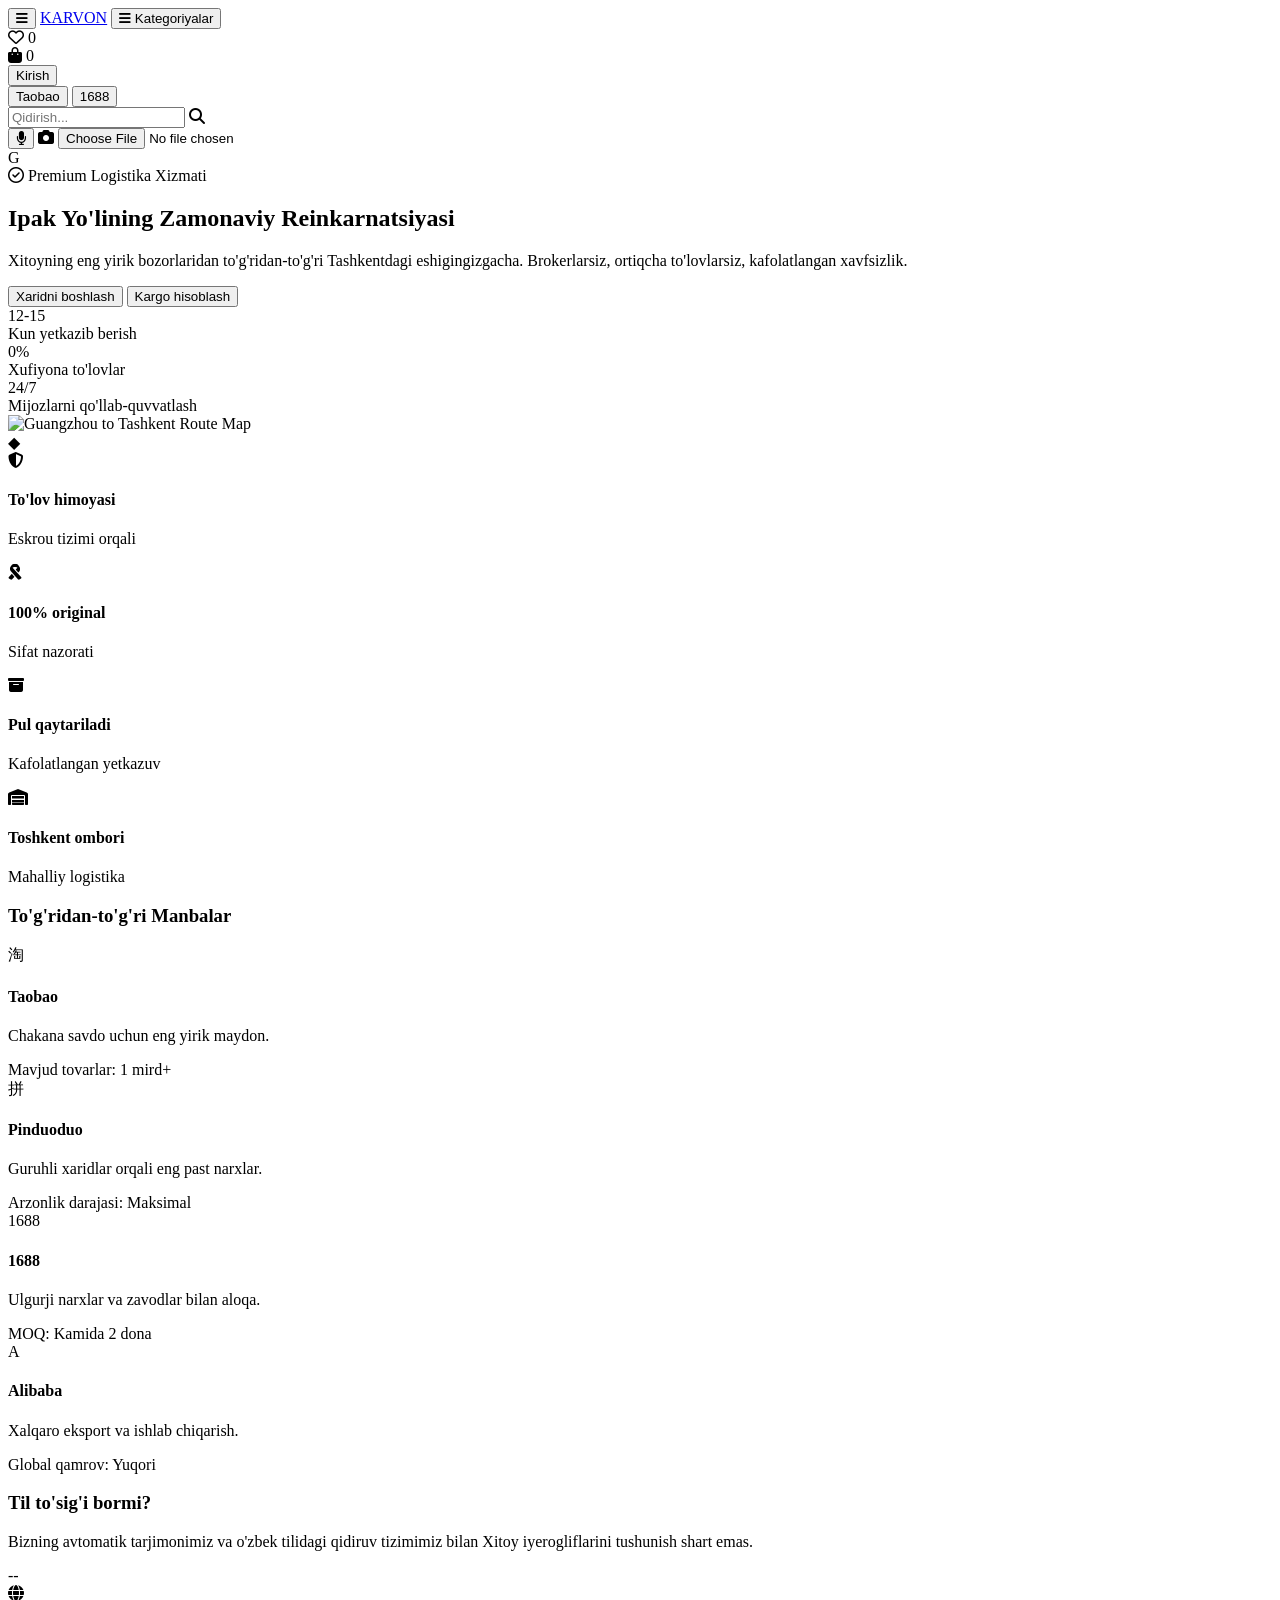
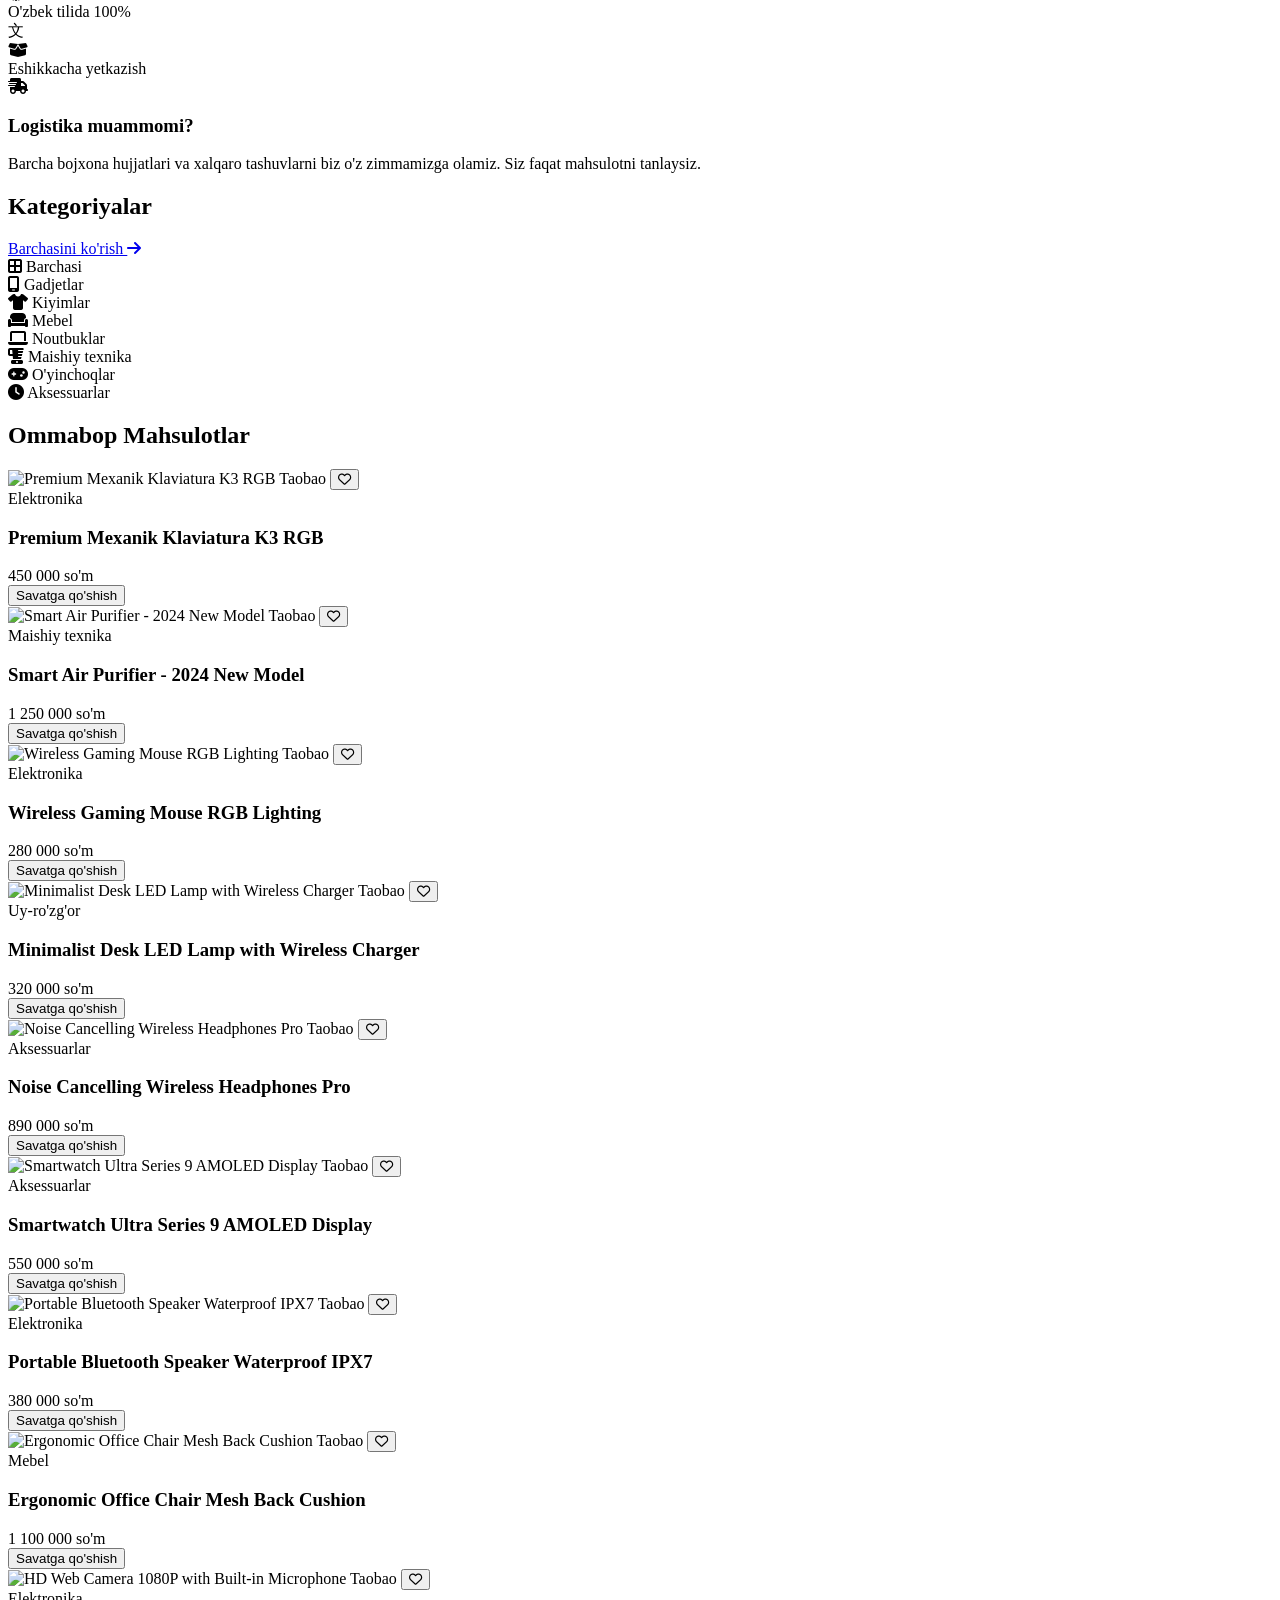
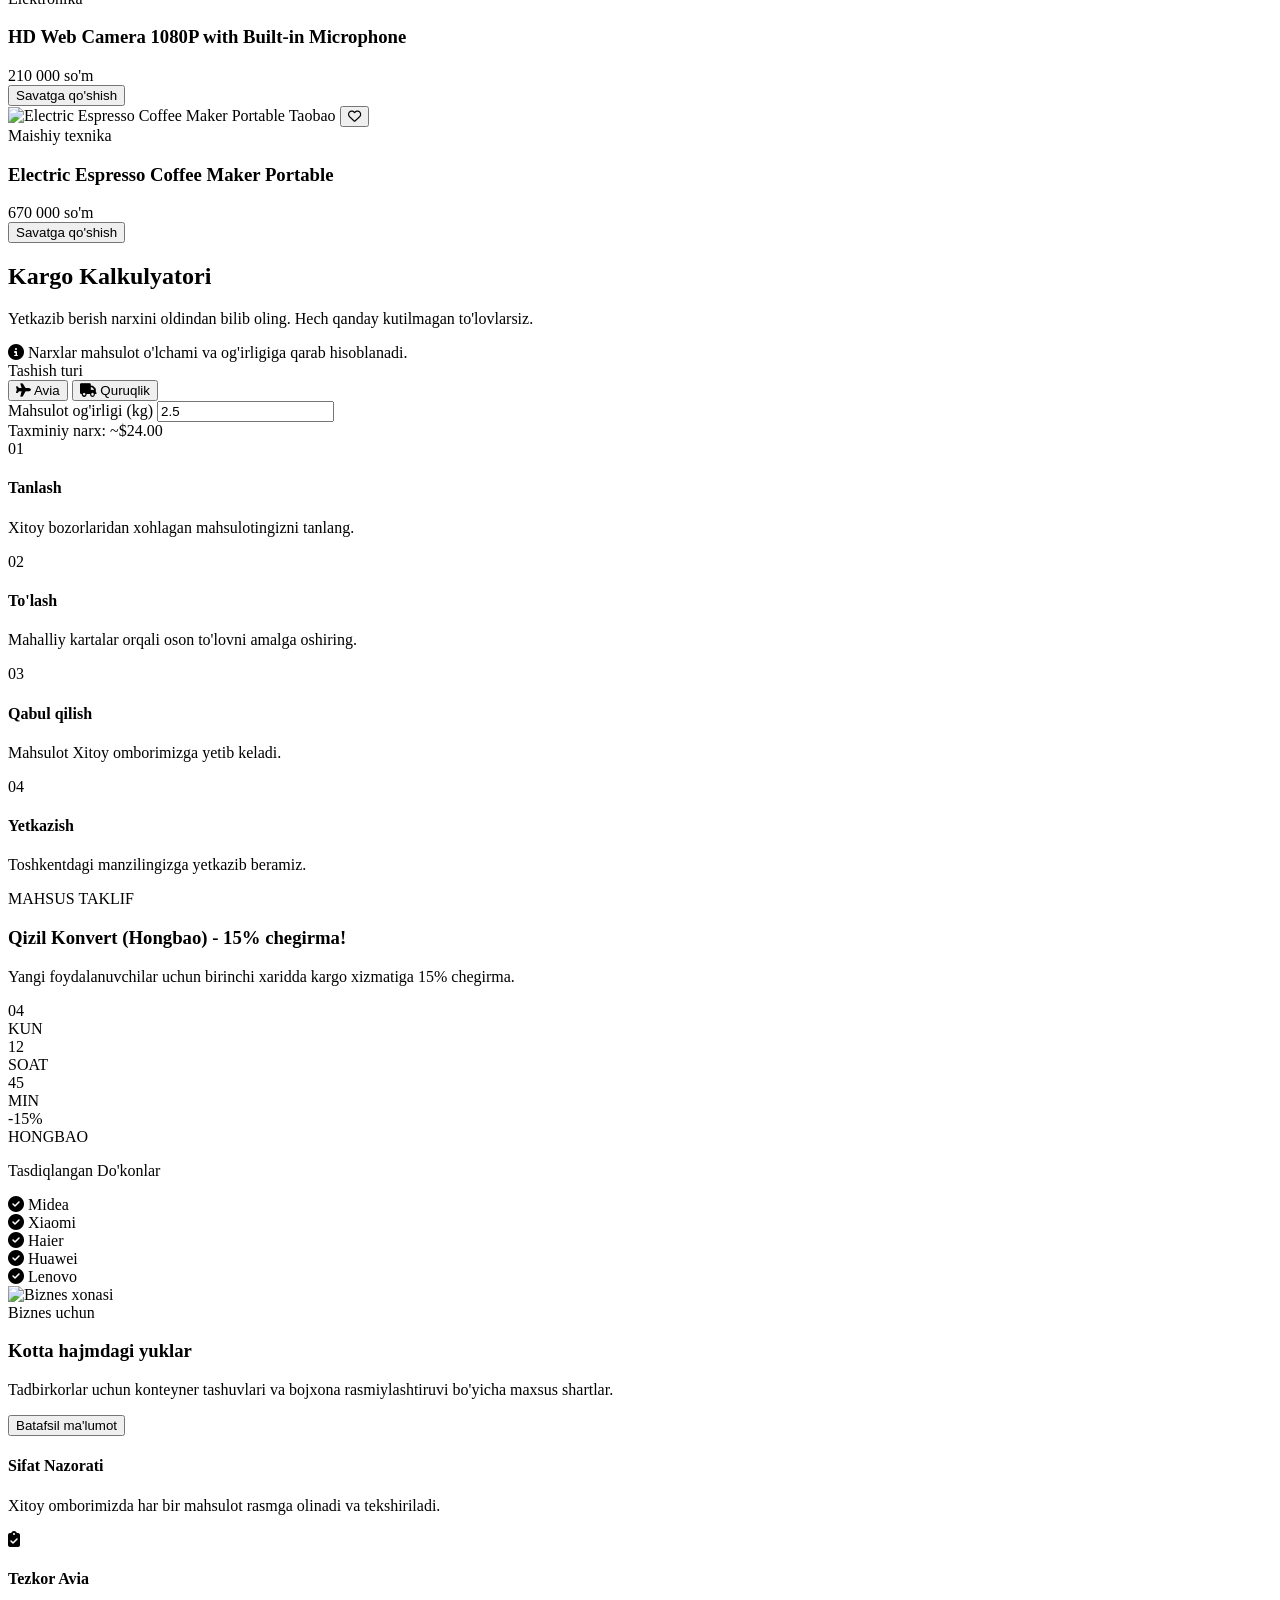
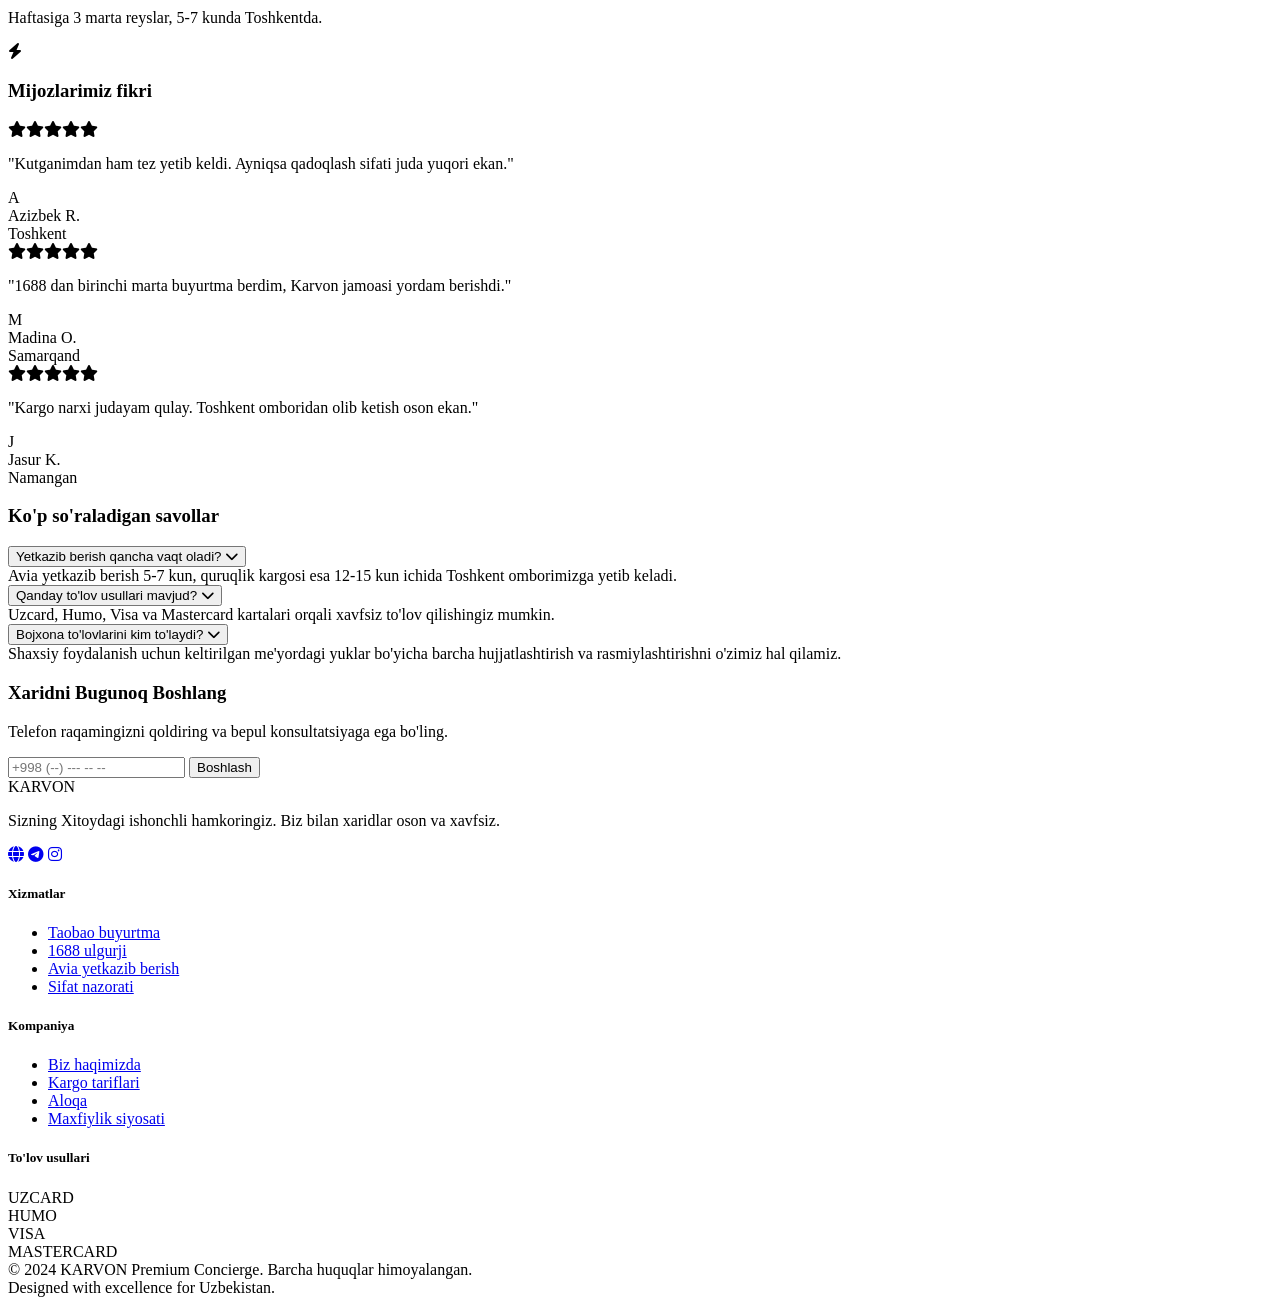
==== index.html @ f7d166f0 "loyha 100%" ====
<!DOCTYPE html>
<html lang="uz">

<head>
    <meta charset="UTF-8">
    <meta name="viewport" content="width=device-width, initial-scale=1.0">
    <title>Karvon Platformasi</title>
    <script src="https://cdn.tailwindcss.com"></script>
    <link rel="stylesheet" href="https://cdnjs.cloudflare.com/ajax/libs/font-awesome/6.4.0/css/all.min.css">
</head>

<body class="bg-[#0e0c0d] text-white font-sans antialiased min-h-screen">

    <header class="border-b border-zinc-800 bg-[#0e0c0d]/90 backdrop-blur sticky top-0 z-50">
        <div class="max-w-7xl mx-auto px-4 py-3 flex flex-wrap items-center justify-between gap-3 md:gap-4">

            <!-- Logo -->
            <div class="flex items-center gap-3 md:gap-6 order-1">
                <button
                    class="md:hidden flex items-center justify-center w-9 h-9 rounded-lg bg-zinc-900 border border-zinc-800 text-zinc-300 hover:text-white shrink-0"
                    aria-label="Kategoriyalar">
                    <i class="fa-solid fa-bars text-sm"></i>
                </button>
                <a href="/"
                    class="text-lg sm:text-xl font-extrabold tracking-wider text-white whitespace-nowrap">KARVON</a>
                <button
                    class="hidden md:flex items-center gap-2 bg-zinc-900 border border-zinc-800 px-3 py-1.5 rounded-lg text-sm text-zinc-300 hover:text-white shrink-0">
                    <i class="fa-solid fa-bars"></i> Kategoriyalar
                </button>
            </div>

            <div class="flex items-center gap-3 sm:gap-4 order-2 md:order-3 shrink-0">
                <!-- Like Badge Icon -->
                <div class="relative cursor-pointer hover:text-red-500 transition">
                    <i class="fa-regular fa-heart text-lg sm:text-xl"></i>
                    <span id="like-count"
                        class="absolute -top-2 -right-2 bg-red-600 text-white text-[10px] font-bold w-4 h-4 rounded-full flex items-center justify-center">
                        0
                    </span>
                </div>

                <!-- Cart Icon -->
                <div class="relative cursor-pointer hover:text-red-500 transition">
                    <i class="fa-solid fa-bag-shopping text-lg sm:text-xl"></i>
                    <span
                        class="absolute -top-2 -right-2 bg-yellow-500 text-black text-[10px] font-bold w-4 h-4 rounded-full flex items-center justify-center">
                        0
                    </span>
                </div>

                <!-- DYNAMIC USER PROFILE / LOGIN CONTAINER -->
                <div id="header-user-container">
                    <!-- JS avtorizatsiyaga qarab ushbu joyga rasm va ismni yoki Kirish tugmasini qo'yadi -->
                </div>
            </div>

            <!-- Taobao / 1688 Switcher + Search Bar -->
            <div class="w-full md:w-auto md:flex-1 md:max-w-2xl flex items-center gap-2 order-3 md:order-2">

                <!-- Platform Switcher Buttons -->
                <div class="bg-zinc-900 p-1 rounded-xl border border-zinc-800 flex items-center shrink-0">
                    <button id="btn-taobao"
                        class="px-2.5 sm:px-3 py-1 text-xs font-semibold rounded-lg bg-red-600 text-white transition-all whitespace-nowrap">
                        Taobao
                    </button>
                    <button id="btn-1688"
                        class="px-2.5 sm:px-3 py-1 text-xs font-semibold rounded-lg text-zinc-400 hover:text-white transition-all whitespace-nowrap">
                        1688
                    </button>
                </div>

                <div class="relative flex-1 min-w-0">
                    <input type="text" id="search-input" placeholder="Qidirish..."
                        class="w-full bg-zinc-900 border border-zinc-800 rounded-xl py-2 pl-9 pr-16 sm:pr-20 text-sm text-white placeholder-zinc-500 focus:outline-none focus:border-red-600 transition">
                    <i
                        class="fa-solid fa-magnifying-glass absolute left-3 top-1/2 -translate-y-1/2 text-zinc-500 text-xs"></i>

                    <!-- Tools (Camera & Mic Icons) -->
                    <div class="absolute right-3 top-1/2 -translate-y-1/2 flex items-center gap-2 text-zinc-400">
                        <!-- Voice Search Button -->
                        <button id="voice-search-btn" title="Ovozli qidiruv" class="hover:text-red-500 transition">
                            <i class="fa-solid fa-microphone"></i>
                        </button>
                        <!-- Image Search Button -->
                        <label for="image-upload" title="Rasm bilan qidirish"
                            class="cursor-pointer hover:text-red-500 transition">
                            <i class="fa-solid fa-camera"></i>
                        </label>
                        <input type="file" id="image-upload" accept="image/*" class="hidden">
                    </div>
                </div>

            </div>

        </div>
    </header>

    <section class="bg-[#0e0c0d] text-white py-8 sm:py-12 px-4 md:px-8 border-b border-zinc-900"> G
        <div class="max-w-7xl mx-auto">

            <!-- MAIN HERO GRID (Matnlar va Xarita/Rasm) -->
            <div class="grid grid-cols-1 lg:grid-cols-2 gap-8 lg:gap-12 items-center mb-10 sm:mb-16">

                <!-- Chap taraf: Matnlar va Tugmalar -->
                <div class="space-y-6">

                    <!-- Badge -->
                    <div
                        class="inline-flex items-center gap-2 px-3 py-1.5 rounded-full bg-red-950/40 border border-red-900/50 text-red-500 text-xs font-semibold tracking-wider uppercase">
                        <i class="fa-regular fa-circle-check"></i>
                        <span>Premium Logistika Xizmati</span>
                    </div>

                    <!-- Sarlavha -->
                    <h1 class="text-2xl sm:text-3xl md:text-5xl font-extrabold tracking-tight leading-tight">
                        Ipak Yo'lining <span class="text-amber-500">Zamonaviy</span> Reinkarnatsiyasi
                    </h1>

                    <!-- Tavsif matni -->
                    <p class="text-zinc-400 text-sm md:text-base leading-relaxed max-w-xl">
                        Xitoyning eng yirik bozorlaridan to'g'ridan-to'g'ri Tashkentdagi eshigingizgacha. Brokerlarsiz,
                        ortiqcha to'lovlarsiz, kafolatlangan xavfsizlik.
                    </p>

                    <div class="flex flex-col sm:flex-row flex-wrap items-stretch sm:items-center gap-3 sm:gap-4 pt-2">
                        <button
                            class="w-full sm:w-auto px-6 py-3 bg-red-600 hover:bg-red-700 text-white font-semibold text-sm rounded-xl transition shadow-lg shadow-red-600/20">
                            Xaridni boshlash
                        </button>
                        <button
                            class="w-full sm:w-auto px-6 py-3 bg-zinc-900 hover:bg-zinc-800 border border-zinc-800 text-amber-400 font-semibold text-sm rounded-xl transition">
                            Kargo hisoblash
                        </button>
                    </div>

                    <div class="grid grid-cols-3 gap-3 sm:gap-6 pt-6 sm:pt-8 border-t border-zinc-900">
                        <div>
                            <div class="text-base sm:text-xl md:text-2xl font-bold text-white">12-15</div>
                            <div class="text-[10px] sm:text-xs text-zinc-500 mt-1">Kun yetkazib berish</div>
                        </div>
                        <div>
                            <div class="text-base sm:text-xl md:text-2xl font-bold text-white">0%</div>
                            <div class="text-[10px] sm:text-xs text-zinc-500 mt-1">Xufiyona to'lovlar</div>
                        </div>
                        <div>
                            <div class="text-base sm:text-xl md:text-2xl font-bold text-white">24/7</div>
                            <div class="text-[10px] sm:text-xs text-zinc-500 mt-1">Mijozlarni qo'llab-quvvatlash</div>
                        </div>
                    </div>

                </div>

                <!-- O'ng taraf: Xarita / Rasm (Guangzhou -> Tashkent route) -->
                <div class="relative rounded-2xl overflow-hidden border border-zinc-800 bg-zinc-900/50 p-2 group">
                    <img src="https://images.unsplash.com/photo-1526778548025-fa2f459cd5c1?w=800&q=80"
                        alt="Guangzhou to Tashkent Route Map"
                        class="w-full h-[220px] sm:h-[300px] md:h-[380px] object-cover rounded-xl opacity-70 group-hover:opacity-90 transition duration-500 grayscale contrast-125" />
                    <!-- Marshrut overlay vizualizatsiyasi -->
                    <div
                        class="absolute inset-0 bg-gradient-to-t from-[#0e0c0d] via-transparent to-transparent opacity-80 pointer-events-none">
                    </div>
                </div>

            </div>

            <!-- BO'LUVCHI CHIZIQ VA OLMAST MONOGRAMMA -->
            <div class="relative my-12 flex items-center justify-center">
                <div class="w-full border-t border-zinc-800"></div>
                <div class="absolute bg-[#0e0c0d] px-4 text-amber-500 text-xs">
                    ◆
                </div>
            </div>

            <!-- 4 TA KAFOLATLAR GRIDI -->
            <div class="grid grid-cols-1 sm:grid-cols-2 lg:grid-cols-4 gap-4 mb-16">

                <!-- Card 1 -->
                <div
                    class="bg-zinc-900/60 border border-zinc-800 p-4 rounded-xl flex items-center gap-4 hover:border-zinc-700 transition">
                    <div
                        class="w-10 h-10 rounded-lg bg-red-950/40 border border-red-900/40 flex items-center justify-center text-red-500 shrink-0">
                        <i class="fa-solid fa-shield-halved"></i>
                    </div>
                    <div>
                        <h4 class="text-sm font-semibold text-white">To'lov himoyasi</h4>
                        <p class="text-xs text-zinc-500">Eskrou tizimi orqali</p>
                    </div>
                </div>

                <!-- Card 2 -->
                <div
                    class="bg-zinc-900/60 border border-zinc-800 p-4 rounded-xl flex items-center gap-4 hover:border-zinc-700 transition">
                    <div
                        class="w-10 h-10 rounded-lg bg-red-950/40 border border-red-900/40 flex items-center justify-center text-red-500 shrink-0">
                        <i class="fa-solid fa-ribbon"></i>
                    </div>
                    <div>
                        <h4 class="text-sm font-semibold text-white">100% original</h4>
                        <p class="text-xs text-zinc-500">Sifat nazorati</p>
                    </div>
                </div>

                <!-- Card 3 -->
                <div
                    class="bg-zinc-900/60 border border-zinc-800 p-4 rounded-xl flex items-center gap-4 hover:border-zinc-700 transition">
                    <div
                        class="w-10 h-10 rounded-lg bg-red-950/40 border border-red-900/40 flex items-center justify-center text-red-500 shrink-0">
                        <i class="fa-solid fa-box-archive"></i>
                    </div>
                    <div>
                        <h4 class="text-sm font-semibold text-white">Pul qaytariladi</h4>
                        <p class="text-xs text-zinc-500">Kafolatlangan yetkazuv</p>
                    </div>
                </div>

                <!-- Card 4 -->
                <div
                    class="bg-zinc-900/60 border border-zinc-800 p-4 rounded-xl flex items-center gap-4 hover:border-zinc-700 transition">
                    <div
                        class="w-10 h-10 rounded-lg bg-red-950/40 border border-red-900/40 flex items-center justify-center text-red-500 shrink-0">
                        <i class="fa-solid fa-warehouse"></i>
                    </div>
                    <div>
                        <h4 class="text-sm font-semibold text-white">Toshkent ombori</h4>
                        <p class="text-xs text-zinc-500">Mahalliy logistika</p>
                    </div>
                </div>

            </div>

            <!-- TO'G'RIDAN-TO'G'RI MANBALAR (PLATFORMALAR) SECTION -->
            <div class="space-y-6">
                <h3 class="text-center text-lg font-bold text-white tracking-wide">To'g'ridan-to'g'ri Manbalar</h3>

                <div class="grid grid-cols-1 sm:grid-cols-2 lg:grid-cols-4 gap-6">

                    <!-- Taobao Card -->
                    <div
                        class="bg-zinc-900/80 border border-zinc-800/80 rounded-2xl p-5 flex flex-col justify-between hover:border-zinc-700 transition relative overflow-hidden">
                        <div>
                            <div
                                class="w-10 h-10 rounded-xl bg-orange-600 text-white font-black text-lg flex items-center justify-center mb-4">
                                淘
                            </div>
                            <h4 class="text-base font-bold text-white mb-1">Taobao</h4>
                            <p class="text-xs text-zinc-400 mb-6">Chakana savdo uchun eng yirik maydon.</p>
                        </div>
                        <div>
                            <div class="flex justify-between items-center text-xs mb-2">
                                <span class="text-zinc-500">Mavjud tovarlar:</span>
                                <span class="text-white font-semibold">1 mird+</span>
                            </div>
                            <div class="w-full bg-zinc-800 h-1 rounded-full overflow-hidden">
                                <div class="bg-orange-500 h-full w-[85%]"></div>
                            </div>
                        </div>
                    </div>

                    <!-- Pinduoduo Card -->
                    <div
                        class="bg-zinc-900/80 border border-zinc-800/80 rounded-2xl p-5 flex flex-col justify-between hover:border-zinc-700 transition relative overflow-hidden">
                        <div>
                            <div
                                class="w-10 h-10 rounded-xl bg-red-600 text-white font-black text-lg flex items-center justify-center mb-4">
                                拼
                            </div>
                            <h4 class="text-base font-bold text-white mb-1">Pinduoduo</h4>
                            <p class="text-xs text-zinc-400 mb-6">Guruhli xaridlar orqali eng past narxlar.</p>
                        </div>
                        <div>
                            <div class="flex justify-between items-center text-xs mb-2">
                                <span class="text-zinc-500">Arzonlik darajasi:</span>
                                <span class="text-white font-semibold">Maksimal</span>
                            </div>
                            <div class="w-full bg-zinc-800 h-1 rounded-full overflow-hidden">
                                <div class="bg-red-500 h-full w-[95%]"></div>
                            </div>
                        </div>
                    </div>

                    <!-- 1688 Card -->
                    <div
                        class="bg-zinc-900/80 border border-zinc-800/80 rounded-2xl p-5 flex flex-col justify-between hover:border-zinc-700 transition relative overflow-hidden">
                        <div>
                            <div
                                class="w-10 h-10 rounded-xl bg-amber-600 text-white font-black text-xs flex items-center justify-center mb-4">
                                1688
                            </div>
                            <h4 class="text-base font-bold text-white mb-1">1688</h4>
                            <p class="text-xs text-zinc-400 mb-6">Ulgurji narxlar va zavodlar bilan aloqa.</p>
                        </div>
                        <div>
                            <div class="flex justify-between items-center text-xs mb-2">
                                <span class="text-zinc-500">MOQ:</span>
                                <span class="text-white font-semibold">Kamida 2 dona</span>
                            </div>
                            <div class="w-full bg-zinc-800 h-1 rounded-full overflow-hidden">
                                <div class="bg-amber-500 h-full w-[70%]"></div>
                            </div>
                        </div>
                    </div>

                    <!-- Alibaba Card -->
                    <div
                        class="bg-zinc-900/80 border border-zinc-800/80 rounded-2xl p-5 flex flex-col justify-between hover:border-zinc-700 transition relative overflow-hidden">
                        <div>
                            <div
                                class="w-10 h-10 rounded-xl bg-blue-600 text-white font-black text-lg flex items-center justify-center mb-4">
                                A
                            </div>
                            <h4 class="text-base font-bold text-white mb-1">Alibaba</h4>
                            <p class="text-xs text-zinc-400 mb-6">Xalqaro eksport va ishlab chiqarish.</p>
                        </div>
                        <div>
                            <div class="flex justify-between items-center text-xs mb-2">
                                <span class="text-zinc-500">Global qamrov:</span>
                                <span class="text-white font-semibold">Yuqori</span>
                            </div>
                            <div class="w-full bg-zinc-800 h-1 rounded-full overflow-hidden">
                                <div class="bg-blue-500 h-full w-[90%]"></div>
                            </div>
                        </div>
                    </div>

                </div>
            </div>

        </div>
    </section>
    <!-- AFZALLIKLAR / XIZMATLAR SECTION -->
    <section class="bg-[#0e0c0d] text-white py-10 sm:py-16 px-4 md:px-8 border-b border-zinc-900">
        <div class="max-w-6xl mx-auto space-y-10 sm:space-y-16">

            <!-- 1-Blok: Til to'sig'i -->
            <div class="grid grid-cols-1 md:grid-cols-2 gap-8 items-center">
                <div class="space-y-3">
                    <h3 class="text-xl md:text-2xl font-bold tracking-tight">Til to'sig'i bormi?</h3>
                    <p class="text-zinc-400 text-sm leading-relaxed max-w-md">
                        Bizning avtomatik tarjimonimiz va o'zbek tilidagi qidiruv tizimimiz bilan Xitoy iyerogliflarini
                        tushunish shart emas.
                    </p>
                </div>--
                <div class="flex justify-start md:justify-end">
                    <div
                        class="w-full max-w-xs bg-zinc-900/90 border border-zinc-800/80 rounded-2xl p-8 flex flex-col items-center justify-center text-center relative overflow-hidden group hover:border-zinc-700 transition">
                        <div
                            class="w-12 h-12 rounded-full bg-red-950/40 text-red-500 flex items-center justify-center text-xl mb-4">
                            <i class="fa-solid fa-globe"></i>
                        </div>
                        <span class="text-sm font-semibold tracking-wide text-zinc-200">O'zbek tilida 100%</span>
                        <!-- Fon element bezagi -->
                        <div
                            class="absolute -bottom-6 -right-6 text-zinc-800/20 text-8xl font-black select-none pointer-events-none">
                            文
                        </div>
                    </div>
                </div>
            </div>

            <!-- 2-Blok: Logistika muammomi -->
            <div class="grid grid-cols-1 md:grid-cols-2 gap-8 items-center">
                <div class="order-2 md:order-1 flex justify-start">
                    <div
                        class="w-full max-w-xs bg-zinc-900/90 border border-zinc-800/80 rounded-2xl p-8 flex flex-col items-center justify-center text-center relative overflow-hidden group hover:border-zinc-700 transition">
                        <div
                            class="w-12 h-12 rounded-full bg-amber-950/40 text-amber-500 flex items-center justify-center text-xl mb-4">
                            <i class="fa-solid fa-box-open"></i>
                        </div>
                        <span class="text-sm font-semibold tracking-wide text-zinc-200">Eshikkacha yetkazish</span>
                        <!-- Fon element bezagi -->
                        <div
                            class="absolute -bottom-6 -left-6 text-zinc-800/20 text-8xl font-black select-none pointer-events-none">
                            <i class="fa-solid fa-truck-fast"></i>
                        </div>
                    </div>
                </div>
                <div class="order-1 md:order-2 space-y-3">
                    <h3 class="text-xl md:text-2xl font-bold tracking-tight">Logistika muammomi?</h3>
                    <p class="text-zinc-400 text-sm leading-relaxed max-w-md">
                        Barcha bojxona hujjatlari va xalqaro tashuvlarni biz o'z zimmamizga olamiz. Siz faqat mahsulotni
                        tanlaysiz.
                    </p>
                </div>
            </div>

        </div>
    </section>

    <section class="bg-[#0e0c0d] text-white py-12 px-4 md:px-8 border-b border-zinc-900">
        <div class="max-w-7xl mx-auto">

            <div class="flex justify-between items-center mb-6">
                <h2 class="text-lg font-bold">Kategoriyalar</h2>
                <a href="./pages/market.html"
                    class="text-amber-500 text-xs font-semibold flex items-center gap-1 hover:underline">
                    Barchasini ko'rish <i class="fa-solid fa-arrow-right text-[10px]"></i>
                </a>
            </div>

            <!-- Kategoriya itemlari -->
            <div id="category-grid" class="grid grid-cols-3 sm:grid-cols-4 md:grid-cols-8 gap-3">

                <div data-category="Barchasi" onclick="setCategory('Barchasi', this)"
                    class="category-item active bg-amber-500/10 border border-amber-500/50 text-amber-400 rounded-xl p-4 flex flex-col items-center justify-center gap-3 cursor-pointer transition group">
                    <i class="fa-solid fa-border-all text-lg group-hover:scale-110 transition"></i>
                    <span class="text-xs font-medium">Barchasi</span>
                </div>

                <div data-category="Gadjetlar" onclick="setCategory('Gadjetlar', this)"
                    class="category-item bg-zinc-900/80 border border-zinc-800/80 rounded-xl p-4 flex flex-col items-center justify-center gap-3 cursor-pointer hover:border-zinc-700 transition group">
                    <i class="fa-solid fa-mobile-screen text-amber-500 text-lg group-hover:scale-110 transition"></i>
                    <span class="text-xs text-zinc-300 font-medium">Gadjetlar</span>
                </div>

                <div data-category="Kiyimlar" onclick="setCategory('Kiyimlar', this)"
                    class="category-item bg-zinc-900/80 border border-zinc-800/80 rounded-xl p-4 flex flex-col items-center justify-center gap-3 cursor-pointer hover:border-zinc-700 transition group">
                    <i class="fa-solid fa-shirt text-amber-500 text-lg group-hover:scale-110 transition"></i>
                    <span class="text-xs text-zinc-300 font-medium">Kiyimlar</span>
                </div>

                <div data-category="Mebel" onclick="setCategory('Mebel', this)"
                    class="category-item bg-zinc-900/80 border border-zinc-800/80 rounded-xl p-4 flex flex-col items-center justify-center gap-3 cursor-pointer hover:border-zinc-700 transition group">
                    <i class="fa-solid fa-couch text-amber-500 text-lg group-hover:scale-110 transition"></i>
                    <span class="text-xs text-zinc-300 font-medium">Mebel</span>
                </div>

                <div data-category="Noutbuklar" onclick="setCategory('Noutbuklar', this)"
                    class="category-item bg-zinc-900/80 border border-zinc-800/80 rounded-xl p-4 flex flex-col items-center justify-center gap-3 cursor-pointer hover:border-zinc-700 transition group">
                    <i class="fa-solid fa-laptop text-amber-500 text-lg group-hover:scale-110 transition"></i>
                    <span class="text-xs text-zinc-300 font-medium">Noutbuklar</span>
                </div>

                <div data-category="Maishiy texnika" onclick="setCategory('Maishiy texnika', this)"
                    class="category-item bg-zinc-900/80 border border-zinc-800/80 rounded-xl p-4 flex flex-col items-center justify-center gap-3 cursor-pointer hover:border-zinc-700 transition group">
                    <i class="fa-solid fa-blender text-amber-500 text-lg group-hover:scale-110 transition"></i>
                    <span class="text-xs text-zinc-300 font-medium">Maishiy texnika</span>
                </div>

                <div data-category="O'yinchoqlar" onclick="setCategory('O'yinchoqlar', this)"
                    class="category-item bg-zinc-900/80 border border-zinc-800/80 rounded-xl p-4 flex flex-col items-center justify-center gap-3 cursor-pointer hover:border-zinc-700 transition group">
                    <i class="fa-solid fa-gamepad text-amber-500 text-lg group-hover:scale-110 transition"></i>
                    <span class="text-xs text-zinc-300 font-medium">O'yinchoqlar</span>
                </div>

                <div data-category="Aksessuarlar" onclick="setCategory('Aksessuarlar', this)"
                    class="category-item bg-zinc-900/80 border border-zinc-800/80 rounded-xl p-4 flex flex-col items-center justify-center gap-3 cursor-pointer hover:border-zinc-700 transition group">
                    <i class="fa-solid fa-clock text-amber-500 text-lg group-hover:scale-110 transition"></i>
                    <span class="text-xs text-zinc-300 font-medium">Aksessuarlar</span>
                </div>

            </div>

        </div>
    </section>

    <!-- OMMABOP MAHSULOTLAR SECTION -->
    <section class="bg-[#0e0c0d] text-white py-12 px-4 md:px-8">
        <div class="max-w-7xl mx-auto">
            <h2 class="text-lg font-bold mb-6">Ommabop Mahsulotlar</h2>

            <div id="product-list" class="card grid grid-cols-1 sm:grid-cols-2 md:grid-cols-4 gap-5">

                <!-- Card 1 -->
                <div
                    class="bg-zinc-900/80 border border-zinc-800/80 rounded-2xl p-3 flex flex-col justify-between hover:border-zinc-700 transition group">
                    <div>
                        <!-- Rasm va Badgelar -->
                        <div class="relative h-48 rounded-xl overflow-hidden mb-3 bg-zinc-800">
                            <img src="https://images.unsplash.com/photo-1587829741301-dc798b83add3?w=500&q=80"
                                alt="Klaviatura"
                                class="w-full h-full object-cover group-hover:scale-105 transition duration-300">
                            <div class="absolute top-2 left-2 flex gap-1">
                                <span
                                    class="bg-black/60 backdrop-blur text-[10px] text-zinc-300 px-2 py-0.5 rounded flex items-center gap-1">
                                    <i class="fa-solid fa-cart-shopping text-[8px]"></i> 1688
                                </span>
                                <span
                                    class="bg-red-600 text-[10px] text-white font-bold px-1.5 py-0.5 rounded">10T</span>
                            </div>
                            <!-- Like Tugmasi -->
                            <button onclick="toggleLike(1)"
                                class="absolute top-2 right-2 w-7 h-7 rounded-full bg-black/50 flex items-center justify-center text-zinc-300 hover:text-red-500 transition">
                                <i class="fa-regular fa-heart text-xs"></i>
                            </button>
                        </div>

                        <h3 class="text-xs font-semibold text-zinc-200 line-clamp-2 mb-2">Premium Mexanik Klaviatura V3
                            RGB</h3>
                        <span class="inline-block bg-zinc-800 text-[10px] text-zinc-400 px-2 py-0.5 rounded mb-3">MOQ: 2
                            dona</span>

                        <!-- Narx taqsimoti bloki -->
                        <div class="bg-zinc-950/60 rounded-xl p-3 border border-zinc-800/50 mb-3 space-y-1.5">
                            <div class="text-[10px] text-zinc-500 uppercase font-semibold">Yakuniy Narx</div>
                            <div class="text-base font-bold text-white">450 000 <span
                                    class="text-xs font-normal text-zinc-400">so'm</span></div>
                            <div
                                class="pt-1 border-t border-zinc-800/80 flex justify-between text-[10px] text-zinc-400">
                                <span>Mahsulot narxi:</span>
                                <span>320k</span>
                            </div>
                            <div class="flex justify-between text-[10px] text-zinc-400">
                                <span>Kargo (Avto):</span>
                                <span>130k</span>
                            </div>
                        </div>
                    </div>

                    <button
                        class="w-full bg-zinc-800 hover:bg-zinc-700 text-zinc-200 font-medium text-xs py-2.5 rounded-xl transition">
                        Savatga qo'shish
                    </button>
                </div>

                <!-- Card 2 -->
                <div
                    class="bg-zinc-900/80 border border-zinc-800/80 rounded-2xl p-3 flex flex-col justify-between hover:border-zinc-700 transition group">
                    <div>
                        <div class="relative h-48 rounded-xl overflow-hidden mb-3 bg-zinc-800">
                            <img src="https://images.unsplash.com/photo-1585771724684-38269d6639fd?w=500&q=80"
                                alt="Air Purifier"
                                class="w-full h-full object-cover group-hover:scale-105 transition duration-300">
                            <div class="absolute top-2 left-2">
                                <span
                                    class="bg-black/60 backdrop-blur text-[10px] text-zinc-300 px-2 py-0.5 rounded">Taobao</span>
                            </div>
                            <button onclick="toggleLike(2)"
                                class="absolute top-2 right-2 w-7 h-7 rounded-full bg-black/50 flex items-center justify-center text-zinc-300 hover:text-red-500 transition">
                                <i class="fa-regular fa-heart text-xs"></i>
                            </button>
                        </div>

                        <h3 class="text-xs font-semibold text-zinc-200 line-clamp-2 mb-6">Smart Air Purifier - 2024 New
                            Model</h3>

                        <div class="bg-zinc-950/60 rounded-xl p-3 border border-zinc-800/50 mb-3 space-y-1">
                            <div class="text-[10px] text-zinc-500 uppercase font-semibold">Yakuniy Narx</div>
                            <div class="text-base font-bold text-white">1 250 000 <span
                                    class="text-xs font-normal text-zinc-400">so'm</span></div>
                        </div>
                    </div>

                    <button
                        class="w-full bg-zinc-800 hover:bg-zinc-700 text-zinc-200 font-medium text-xs py-2.5 rounded-xl transition">
                        Savatga qo'shish
                    </button>
                </div>

                <!-- Card 3 -->
                <div
                    class="bg-zinc-900/80 border border-zinc-800/80 rounded-2xl p-3 flex flex-col justify-between hover:border-zinc-700 transition group">
                    <div>
                        <div class="relative h-48 rounded-xl overflow-hidden mb-3 bg-zinc-800">
                            <img src="https://images.unsplash.com/photo-1542291026-7eec264c27ff?w=500&q=80"
                                alt="Sneakers"
                                class="w-full h-full object-cover group-hover:scale-105 transition duration-300">
                            <button onclick="toggleLike(3)"
                                class="absolute top-2 right-2 w-7 h-7 rounded-full bg-black/50 flex items-center justify-center text-zinc-300 hover:text-red-500 transition">
                                <i class="fa-regular fa-heart text-xs"></i>
                            </button>
                        </div>

                        <h3 class="text-xs font-semibold text-zinc-200 line-clamp-2 mb-6">Luxe Edition Urban Sneakers
                        </h3>

                        <div class="bg-zinc-950/60 rounded-xl p-3 border border-zinc-800/50 mb-3 space-y-1">
                            <div class="text-[10px] text-zinc-500 uppercase font-semibold">Yakuniy Narx</div>
                            <div class="text-base font-bold text-white">680 000 <span
                                    class="text-xs font-normal text-zinc-400">so'm</span></div>
                        </div>
                    </div>

                    <button
                        class="w-full bg-zinc-800 hover:bg-zinc-700 text-zinc-200 font-medium text-xs py-2.5 rounded-xl transition">
                        Savatga qo'shish
                    </button>
                </div>

                <!-- Card 4 -->
                <div
                    class="bg-zinc-900/80 border border-zinc-800/80 rounded-2xl p-3 flex flex-col justify-between hover:border-zinc-700 transition group">
                    <div>
                        <div class="relative h-48 rounded-xl overflow-hidden mb-3 bg-zinc-800">
                            <img src="https://images.unsplash.com/photo-1516035069371-29a1b244cc32?w=500&q=80"
                                alt="Camera"
                                class="w-full h-full object-cover group-hover:scale-105 transition duration-300">
                            <button onclick="toggleLike(4)"
                                class="absolute top-2 right-2 w-7 h-7 rounded-full bg-black/50 flex items-center justify-center text-zinc-300 hover:text-red-500 transition">
                                <i class="fa-regular fa-heart text-xs"></i>
                            </button>
                        </div>

                        <h3 class="text-xs font-semibold text-zinc-200 line-clamp-2 mb-6">Professional 4K Mirrorless
                            Camera Kit</h3>

                        <div class="bg-zinc-950/60 rounded-xl p-3 border border-zinc-800/50 mb-3 space-y-1">
                            <div class="text-[10px] text-zinc-500 uppercase font-semibold">Yakuniy Narx</div>
                            <div class="text-base font-bold text-white">12 400 000 <span
                                    class="text-xs font-normal text-zinc-400">so'm</span></div>
                        </div>
                    </div>

                    <button
                        class="w-full bg-zinc-800 hover:bg-zinc-700 text-zinc-200 font-medium text-xs py-2.5 rounded-xl transition">
                        Savatga qo'shish
                    </button>
                </div>

            </div>
        </div>
    </section>
    <!-- KARGO KALKULYATORI, QADAMLAR VA CHEGIRMA SECTION -->
    <section class="bg-[#0e0c0d] text-white py-10 sm:py-16 px-4 md:px-8 border-b border-zinc-900">
        <div class="max-w-7xl mx-auto space-y-12 sm:space-y-20">

            <!-- 1. KARGO KALKULYATORI BLOKI -->
            <div
                class="bg-zinc-900/40 border border-zinc-800/80 rounded-3xl p-6 md:p-10 grid grid-cols-1 lg:grid-cols-2 gap-8 items-center">

                <!-- Chap taraf: Matn va Ogohlantirish -->
                <div class="space-y-4">
                    <h2 class="text-xl md:text-2xl font-bold tracking-tight">Kargo Kalkulyatori</h2>
                    <p class="text-zinc-400 text-sm leading-relaxed max-w-md">
                        Yetkazib berish narxini oldindan bilib oling. Hech qanday kutilmagan to'lovlarsiz.
                    </p>
                    <div
                        class="flex items-start gap-3 bg-amber-950/20 border border-amber-900/30 p-3.5 rounded-xl text-amber-500 text-xs mt-4">
                        <i class="fa-solid fa-circle-info text-base shrink-0 mt-0.5"></i>
                        <span>Narxlar mahsulot o'lchami va og'irligiga qarab hisoblanadi.</span>
                    </div>
                </div>

                <!-- O'ng taraf: Kalkulyator kartasi -->
                <div class="bg-zinc-950/80 border border-zinc-800/80 rounded-2xl p-6 space-y-6">

                    <!-- Tashish turi tugmalari -->
                    <div>
                        <label class="block text-xs text-zinc-400 mb-2 font-medium">Tashish turi</label>
                        <div class="grid grid-cols-2 gap-3">
                            <button id="btn-avia" onclick="selectShipping('avia')"
                                class="flex items-center justify-center gap-2 py-2.5 px-4 rounded-xl text-xs font-semibold border border-amber-500/50 bg-amber-500/10 text-amber-400 transition-all">
                                <i class="fa-solid fa-plane"></i> Avia
                            </button>
                            <button id="btn-quruqlik" onclick="selectShipping('quruqlik')"
                                class="flex items-center justify-center gap-2 py-2.5 px-4 rounded-xl text-xs font-semibold border border-zinc-800 bg-zinc-900 text-zinc-400 hover:text-white transition-all">
                                <i class="fa-solid fa-truck"></i> Quruqlik
                            </button>
                        </div>
                    </div>

                    <!-- Mahsulot og'irligi input -->
                    <div>
                        <label for="weight-input" class="block text-xs text-zinc-400 mb-2 font-medium">Mahsulot
                            og'irligi (kg)</label>
                        <input type="number" id="weight-input" value="2.5" step="0.1" min="0.1"
                            placeholder="Masalan: 2.5"
                            class="w-full bg-zinc-900 border border-zinc-800 rounded-xl px-4 py-2.5 text-sm text-white focus:outline-none focus:border-amber-500 transition">
                    </div>

                    <!-- Narx ko'rsatkichi -->
                    <div class="pt-4 border-t border-zinc-800/80 flex justify-between items-center">
                        <span class="text-xs text-zinc-400 font-medium">Taxminiy narx:</span>
                        <span id="total-price" class="text-2xl font-black text-amber-400 tracking-tight">~$24.00</span>
                    </div>

                </div>

            </div>

            <!-- 2. ISHLASH BOSQICHLARI (01 - 04) -->
            <div class="grid grid-cols-1 sm:grid-cols-2 lg:grid-cols-4 gap-8 relative">

                <!-- Step 1 -->
                <div class="flex flex-col items-center text-center space-y-3 relative group">
                    <div
                        class="w-12 h-12 rounded-full bg-red-600/10 border border-red-600/30 text-red-500 font-bold text-sm flex items-center justify-center group-hover:scale-110 group-hover:bg-red-600 group-hover:text-white transition duration-300">
                        01
                    </div>
                    <h4 class="text-sm font-bold text-white">Tanlash</h4>
                    <p class="text-xs text-zinc-400 leading-relaxed max-w-[200px]">
                        Xitoy bozorlaridan xohlagan mahsulotingizni tanlang.
                    </p>
                </div>

                <!-- Step 2 -->
                <div class="flex flex-col items-center text-center space-y-3 relative group">
                    <div
                        class="w-12 h-12 rounded-full bg-red-600/10 border border-red-600/30 text-red-500 font-bold text-sm flex items-center justify-center group-hover:scale-110 group-hover:bg-red-600 group-hover:text-white transition duration-300">
                        02
                    </div>
                    <h4 class="text-sm font-bold text-white">To'lash</h4>
                    <p class="text-xs text-zinc-400 leading-relaxed max-w-[200px]">
                        Mahalliy kartalar orqali oson to'lovni amalga oshiring.
                    </p>
                </div>

                <!-- Step 3 -->
                <div class="flex flex-col items-center text-center space-y-3 relative group">
                    <div
                        class="w-12 h-12 rounded-full bg-red-600/10 border border-red-600/30 text-red-500 font-bold text-sm flex items-center justify-center group-hover:scale-110 group-hover:bg-red-600 group-hover:text-white transition duration-300">
                        03
                    </div>
                    <h4 class="text-sm font-bold text-white">Qabul qilish</h4>
                    <p class="text-xs text-zinc-400 leading-relaxed max-w-[200px]">
                        Mahsulot Xitoy omborimizga yetib keladi.
                    </p>
                </div>

                <!-- Step 4 -->
                <div class="flex flex-col items-center text-center space-y-3 relative group">
                    <div
                        class="w-12 h-12 rounded-full bg-red-600/10 border border-red-600/30 text-red-500 font-bold text-sm flex items-center justify-center group-hover:scale-110 group-hover:bg-red-600 group-hover:text-white transition duration-300">
                        04
                    </div>
                    <h4 class="text-sm font-bold text-white">Yetkazish</h4>
                    <p class="text-xs text-zinc-400 leading-relaxed max-w-[200px]">
                        Toshkentdagi manzilingizga yetkazib beramiz.
                    </p>
                </div>

            </div>

            <!-- 3. MAHSUS TAKLIF / HONGBAO CHEGIRMA BANNERI -->
            <div
                class="relative rounded-3xl overflow-hidden bg-gradient-to-r from-red-950 via-red-900 to-red-950 p-6 sm:p-8 md:p-12 border border-red-800/40 shadow-2xl flex flex-col md:flex-row items-center justify-between gap-6 sm:gap-8">

                <!-- Chap taraf: Matn va Taymer -->
                <div class="space-y-4 max-w-xl text-center md:text-left z-10">
                    <span
                        class="inline-block px-3 py-1 bg-red-900/60 border border-red-700/50 rounded-full text-[10px] font-bold text-red-200 tracking-wider uppercase">
                        MAHSUS TAKLIF
                    </span>
                    <h3 class="text-xl md:text-3xl font-extrabold text-white">
                        Qizil Konvert (Hongbao) - 15% chegirma!
                    </h3>
                    <p class="text-red-200/80 text-xs md:text-sm leading-relaxed">
                        Yangi foydalanuvchilar uchun birinchi xaridda kargo xizmatiga 15% chegirma.
                    </p>

                    <!-- Taymer qutichalari -->
                    <div class="flex justify-center md:justify-start gap-3 pt-2">
                        <div
                            class="bg-red-950/80 border border-red-800/60 rounded-xl px-4 py-2 text-center min-w-[60px]">
                            <div id="timer-days" class="text-lg font-bold text-white">04</div>
                            <div class="text-[9px] text-red-300/70 font-semibold uppercase">KUN</div>
                        </div>
                        <div
                            class="bg-red-950/80 border border-red-800/60 rounded-xl px-4 py-2 text-center min-w-[60px]">
                            <div id="timer-hours" class="text-lg font-bold text-white">12</div>
                            <div class="text-[9px] text-red-300/70 font-semibold uppercase">SOAT</div>
                        </div>
                        <div
                            class="bg-red-950/80 border border-red-800/60 rounded-xl px-4 py-2 text-center min-w-[60px]">
                            <div id="timer-minutes" class="text-lg font-bold text-white">45</div>
                            <div class="text-[9px] text-red-300/70 font-semibold uppercase">MIN</div>
                        </div>
                    </div>
                </div>

                <!-- O'ng taraf: Qizil Konvert / Kartochka vizuali -->
                <div class="relative z-10 shrink-0">
                    <div
                        class="w-64 h-40 bg-gradient-to-br from-red-800 to-red-950 border border-red-600/40 rounded-2xl shadow-2xl p-4 flex flex-col justify-center items-center transform rotate-3 hover:rotate-0 transition duration-500 cursor-pointer">
                        <div
                            class="bg-white text-red-600 px-6 py-4 rounded-xl shadow-lg text-center transform -rotate-3">
                            <div class="text-2xl font-black tracking-tight">-15%</div>
                            <div class="text-[10px] font-extrabold tracking-widest uppercase">HONGBAO</div>
                        </div>
                    </div>
                </div>

            </div>

        </div>
    </section>

    <!-- FOOTER OLDIDAGI BO'LIMLAR VA ASOSIY FOOTER -->
    <footer class=" text-white pt-12 pb-6 ">
        <div class="max-w-7xl mx-auto px-4 md:px-8 space-y-12 sm:space-y-20">

            <!-- 1. TASDIQLANGAN DO'KONLAR (BRANDS) -->
            <div class="space-y-6">
                <p class="text-center text-xs font-semibold tracking-widest text-zinc-500 uppercase">
                    Tasdiqlangan Do'konlar
                </p>
                <div
                    class="flex flex-wrap items-center justify-center gap-8 md:gap-14 text-zinc-400 text-sm font-medium">
                    <div class="flex items-center gap-2 hover:text-white transition cursor-pointer">
                        <i class="fa-solid fa-circle-check text-red-600"></i> Midea
                    </div>
                    <div class="flex items-center gap-2 hover:text-white transition cursor-pointer">
                        <i class="fa-solid fa-circle-check text-red-600"></i> Xiaomi
                    </div>
                    <div class="flex items-center gap-2 hover:text-white transition cursor-pointer">
                        <i class="fa-solid fa-circle-check text-red-600"></i> Haier
                    </div>
                    <div class="flex items-center gap-2 hover:text-white transition cursor-pointer">
                        <i class="fa-solid fa-circle-check text-red-600"></i> Huawei
                    </div>
                    <div class="flex items-center gap-2 hover:text-white transition cursor-pointer">
                        <i class="fa-solid fa-circle-check text-red-600"></i> Lenovo
                    </div>
                </div>
            </div>

            <!-- 2. BIZNES VA XIZMATLAR GRIDI -->
            <div class="grid grid-cols-1 lg:grid-cols-2 gap-6 items-stretch">

                <!-- Chap: Biznes uchun (Katta yuklar) -->
                <div
                    class="relative rounded-2xl overflow-hidden min-h-[260px] border border-zinc-800 p-8 flex flex-col justify-end group">
                    <img src="https://images.unsplash.com/photo-1497366216548-37526070297c?w=800&q=80"
                        alt="Biznes xonasi"
                        class="absolute inset-0 w-full h-full object-cover opacity-30 group-hover:scale-105 transition duration-500">
                    <div class="absolute inset-0 bg-gradient-to-t from-[#0e0c0d] via-[#0e0c0d]/60 to-transparent"></div>

                    <div class="relative z-10 space-y-3">
                        <span
                            class="inline-block bg-amber-500/10 border border-amber-500/30 text-amber-400 text-[10px] font-bold px-2.5 py-1 rounded-full uppercase tracking-wider">
                            Biznes uchun
                        </span>
                        <h3 class="text-xl font-bold text-white">Kotta hajmdagi yuklar</h3>
                        <p class="text-zinc-400 text-xs max-w-sm">
                            Tadbirkorlar uchun konteyner tashuvlari va bojxona rasmiylashtiruvi bo'yicha maxsus
                            shartlar.
                        </p>
                        <button
                            class="mt-2 bg-white text-black font-semibold text-xs px-4 py-2 rounded-lg hover:bg-zinc-200 transition">
                            Batafsil ma'lumot
                        </button>
                    </div>
                </div>

                <!-- O'ng: Sifat nazorati va Tezkor avia -->
                <div class="space-y-4 flex flex-col justify-between">

                    <!-- Card 1: Sifat Nazorati -->
                    <div
                        class="bg-zinc-900/60 border border-zinc-800/80 rounded-2xl p-6 flex items-center justify-between hover:border-zinc-700 transition">
                        <div class="space-y-1">
                            <h4 class="text-sm font-bold text-white">Sifat Nazorati</h4>
                            <p class="text-xs text-zinc-400 max-w-xs">
                                Xitoy omborimizda har bir mahsulot rasmga olinadi va tekshiriladi.
                            </p>
                        </div>
                        <div
                            class="w-10 h-10 rounded-xl bg-amber-950/30 border border-amber-900/40 text-amber-500 flex items-center justify-center shrink-0">
                            <i class="fa-solid fa-clipboard-check text-lg"></i>
                        </div>
                    </div>

                    <!-- Card 2: Tezkor Avia -->
                    <div
                        class="bg-zinc-900/60 border border-zinc-800/80 rounded-2xl p-6 flex items-center justify-between hover:border-zinc-700 transition">
                        <div class="space-y-1">
                            <h4 class="text-sm font-bold text-white">Tezkor Avia</h4>
                            <p class="text-xs text-zinc-400 max-w-xs">
                                Haftasiga 3 marta reyslar, 5-7 kunda Toshkentda.
                            </p>
                        </div>
                        <div
                            class="w-10 h-10 rounded-xl bg-red-950/30 border border-red-900/40 text-red-500 flex items-center justify-center shrink-0">
                            <i class="fa-solid fa-bolt text-lg"></i>
                        </div>
                    </div>

                </div>

            </div>

            <!-- 3. MIJOZLARIMIZ FIKRI -->
            <div class="space-y-8">
                <h3 class="text-center text-lg font-bold text-white">Mijozlarimiz fikri</h3>

                <div class="grid grid-cols-1 md:grid-cols-3 gap-6">

                    <div class="bg-zinc-900/40 border border-zinc-800/80 rounded-2xl p-5 space-y-4">
                        <div class="flex gap-1 text-amber-500 text-xs">
                            <i class="fa-solid fa-star"></i><i class="fa-solid fa-star"></i><i
                                class="fa-solid fa-star"></i><i class="fa-solid fa-star"></i><i
                                class="fa-solid fa-star"></i>
                        </div>
                        <p class="text-xs text-zinc-300 leading-relaxed">
                            "Kutganimdan ham tez yetib keldi. Ayniqsa qadoqlash sifati juda yuqori ekan."
                        </p>
                        <div class="flex items-center gap-3 pt-2">
                            <div
                                class="w-8 h-8 rounded-full bg-zinc-800 flex items-center justify-center text-xs font-bold text-amber-400">
                                A</div>
                            <div>
                                <div class="text-xs font-semibold text-white">Azizbek R.</div>
                                <div class="text-[10px] text-zinc-500">Toshkent</div>
                            </div>
                        </div>
                    </div>

                    <div class="bg-zinc-900/40 border border-zinc-800/80 rounded-2xl p-5 space-y-4">
                        <div class="flex gap-1 text-amber-500 text-xs">
                            <i class="fa-solid fa-star"></i><i class="fa-solid fa-star"></i><i
                                class="fa-solid fa-star"></i><i class="fa-solid fa-star"></i><i
                                class="fa-solid fa-star"></i>
                        </div>
                        <p class="text-xs text-zinc-300 leading-relaxed">
                            "1688 dan birinchi marta buyurtma berdim, Karvon jamoasi yordam berishdi."
                        </p>
                        <div class="flex items-center gap-3 pt-2">
                            <div
                                class="w-8 h-8 rounded-full bg-zinc-800 flex items-center justify-center text-xs font-bold text-amber-400">
                                M</div>
                            <div>
                                <div class="text-xs font-semibold text-white">Madina O.</div>
                                <div class="text-[10px] text-zinc-500">Samarqand</div>
                            </div>
                        </div>
                    </div>

                    <div class="bg-zinc-900/40 border border-zinc-800/80 rounded-2xl p-5 space-y-4">
                        <div class="flex gap-1 text-amber-500 text-xs">
                            <i class="fa-solid fa-star"></i><i class="fa-solid fa-star"></i><i
                                class="fa-solid fa-star"></i><i class="fa-solid fa-star"></i><i
                                class="fa-solid fa-star"></i>
                        </div>
                        <p class="text-xs text-zinc-300 leading-relaxed">
                            "Kargo narxi judayam qulay. Toshkent omboridan olib ketish oson ekan."
                        </p>
                        <div class="flex items-center gap-3 pt-2">
                            <div
                                class="w-8 h-8 rounded-full bg-zinc-800 flex items-center justify-center text-xs font-bold text-amber-400">
                                J</div>
                            <div>
                                <div class="text-xs font-semibold text-white">Jasur K.</div>
                                <div class="text-[10px] text-zinc-500">Namangan</div>
                            </div>
                        </div>
                    </div>

                </div>
            </div>

            <!-- 4. KO'P SO'RALADIGAN SAVOLLAR (FAQ ACCORDION) -->
            <div class="max-w-2xl mx-auto space-y-6">
                <h3 class="text-center text-lg font-bold text-white">Ko'p so'raladigan savollar</h3>

                <div class="space-y-3">
                    <!-- FAQ 1 -->
                    <div class="faq-item bg-zinc-900/60 border border-zinc-800 rounded-xl overflow-hidden transition">
                        <button onclick="toggleFaq(this)"
                            class="w-full px-5 py-4 flex items-center justify-between text-left text-xs font-medium text-white hover:bg-zinc-800/50 transition">
                            <span>Yetkazib berish qancha vaqt oladi?</span>
                            <i
                                class="fa-solid fa-chevron-down text-zinc-500 text-[10px] transition-transform duration-300"></i>
                        </button>
                        <div class="faq-answer hidden px-5 pb-4 text-xs text-zinc-400 border-t border-zinc-800/50 pt-3">
                            Avia yetkazib berish 5-7 kun, quruqlik kargosi esa 12-15 kun ichida Toshkent omborimizga
                            yetib keladi.
                        </div>
                    </div>

                    <!-- FAQ 2 -->
                    <div class="faq-item bg-zinc-900/60 border border-zinc-800 rounded-xl overflow-hidden transition">
                        <button onclick="toggleFaq(this)"
                            class="w-full px-5 py-4 flex items-center justify-between text-left text-xs font-medium text-white hover:bg-zinc-800/50 transition">
                            <span>Qanday to'lov usullari mavjud?</span>
                            <i
                                class="fa-solid fa-chevron-down text-zinc-500 text-[10px] transition-transform duration-300"></i>
                        </button>
                        <div class="faq-answer hidden px-5 pb-4 text-xs text-zinc-400 border-t border-zinc-800/50 pt-3">
                            Uzcard, Humo, Visa va Mastercard kartalari orqali xavfsiz to'lov qilishingiz mumkin.
                        </div>
                    </div>

                    <!-- FAQ 3 -->
                    <div class="faq-item bg-zinc-900/60 border border-zinc-800 rounded-xl overflow-hidden transition">
                        <button onclick="toggleFaq(this)"
                            class="w-full px-5 py-4 flex items-center justify-between text-left text-xs font-medium text-white hover:bg-zinc-800/50 transition">
                            <span>Bojxona to'lovlarini kim to'laydi?</span>
                            <i
                                class="fa-solid fa-chevron-down text-zinc-500 text-[10px] transition-transform duration-300"></i>
                        </button>
                        <div class="faq-answer hidden px-5 pb-4 text-xs text-zinc-400 border-t border-zinc-800/50 pt-3">
                            Shaxsiy foydalanish uchun keltirilgan me'yordagi yuklar bo'yicha barcha hujjatlashtirish va
                            rasmiylashtirishni o'zimiz hal qilamiz.
                        </div>
                    </div>
                </div>
            </div>

            <!-- 5. KONSULTATSIYA FORMASI BANNERI -->
            <div
                class="bg-zinc-900/40 border border-zinc-800/80 rounded-3xl p-6 sm:p-8 md:p-10 text-center space-y-4 max-w-4xl mx-auto">
                <h3 class="text-xl font-bold text-white">Xaridni Bugunoq Boshlang</h3>
                <p class="text-xs text-zinc-400 max-w-md mx-auto">
                    Telefon raqamingizni qoldiring va bepul konsultatsiyaga ega bo'ling.
                </p>

                <form onsubmit="handleConsultation(event)"
                    class="flex flex-col sm:flex-row items-center justify-center gap-3 max-w-md mx-auto pt-2">
                    <input type="text" placeholder="+998 (--) --- -- --" required
                        class="w-full bg-zinc-950 border border-zinc-800 rounded-xl px-4 py-3 text-xs text-white placeholder-zinc-600 focus:outline-none focus:border-red-600 transition">
                    <button type="submit"
                        class="w-full sm:w-auto bg-red-600 hover:bg-red-700 text-white text-xs font-bold px-6 py-3 rounded-xl transition shrink-0">
                        Boshlash
                    </button>
                </form>
            </div>

            <!-- 6. ASOSIY FOOTER LINKS -->
            <div class="pt-12 border-t border-zinc-900 grid grid-cols-1 md:grid-cols-4 gap-8">

                <!-- Col 1: Brand -->
                <div class="space-y-3">
                    <div class="text-lg font-black tracking-wider text-white">KARVON</div>
                    <p class="text-xs text-zinc-500 leading-relaxed">
                        Sizning Xitoydagi ishonchli hamkoringiz. Biz bilan xaridlar oson va xavfsiz.
                    </p>
                    <div class="flex items-center gap-3 text-zinc-400 text-xs pt-2">
                        <a href="#" class="hover:text-white"><i class="fa-solid fa-globe"></i></a>
                        <a href="#" class="hover:text-white"><i class="fa-brands fa-telegram"></i></a>
                        <a href="#" class="hover:text-white"><i class="fa-brands fa-instagram"></i></a>
                    </div>
                </div>

                <!-- Col 2: Xizmatlar -->
                <div class="space-y-3">
                    <h5 class="text-xs font-bold text-white uppercase tracking-wider">Xizmatlar</h5>
                    <ul class="space-y-2 text-xs text-zinc-400">
                        <li><a href="#" class="hover:text-white transition">Taobao buyurtma</a></li>
                        <li><a href="#" class="hover:text-white transition">1688 ulgurji</a></li>
                        <li><a href="#" class="hover:text-white transition">Avia yetkazib berish</a></li>
                        <li><a href="#" class="hover:text-white transition">Sifat nazorati</a></li>
                    </ul>
                </div>

                <!-- Col 3: Kompaniya -->
                <div class="space-y-3">
                    <h5 class="text-xs font-bold text-white uppercase tracking-wider">Kompaniya</h5>
                    <ul class="space-y-2 text-xs text-zinc-400">
                        <li><a href="#" class="hover:text-white transition">Biz haqimizda</a></li>
                        <li><a href="#" class="hover:text-white transition">Kargo tariflari</a></li>
                        <li><a href="#" class="hover:text-white transition">Aloqa</a></li>
                        <li><a href="#" class="hover:text-white transition">Maxfiylik siyosati</a></li>
                    </ul>
                </div>

                <!-- Col 4: To'lov usullari -->
                <div class="space-y-3">
                    <h5 class="text-xs font-bold text-white uppercase tracking-wider">To'lov usullari</h5>
                    <div class="grid grid-cols-2 gap-2 text-[10px] font-bold text-zinc-400">
                        <div class="bg-zinc-900 border border-zinc-800 rounded-lg py-2 text-center">UZCARD</div>
                        <div class="bg-zinc-900 border border-zinc-800 rounded-lg py-2 text-center">HUMO</div>
                        <div class="bg-zinc-900 border border-zinc-800 rounded-lg py-2 text-center">VISA</div>
                        <div class="bg-zinc-900 border border-zinc-800 rounded-lg py-2 text-center">MASTERCARD</div>
                    </div>
                </div>

            </div>

            <!-- COPYRIGHT & FOOTER BOTTOM -->
            <div
                class="pt-8 border-t border-zinc-900/60 flex flex-col md:flex-row justify-between items-center text-[11px] text-zinc-600 gap-4">
                <div>© 2024 KARVON Premium Concierge. Barcha huquqlar himoyalangan.</div>
                <div>Designed with excellence for Uzbekistan.</div>
            </div>

        </div>
    </footer>
    <script src="./js/mian.js"></script>
</body>

</html>
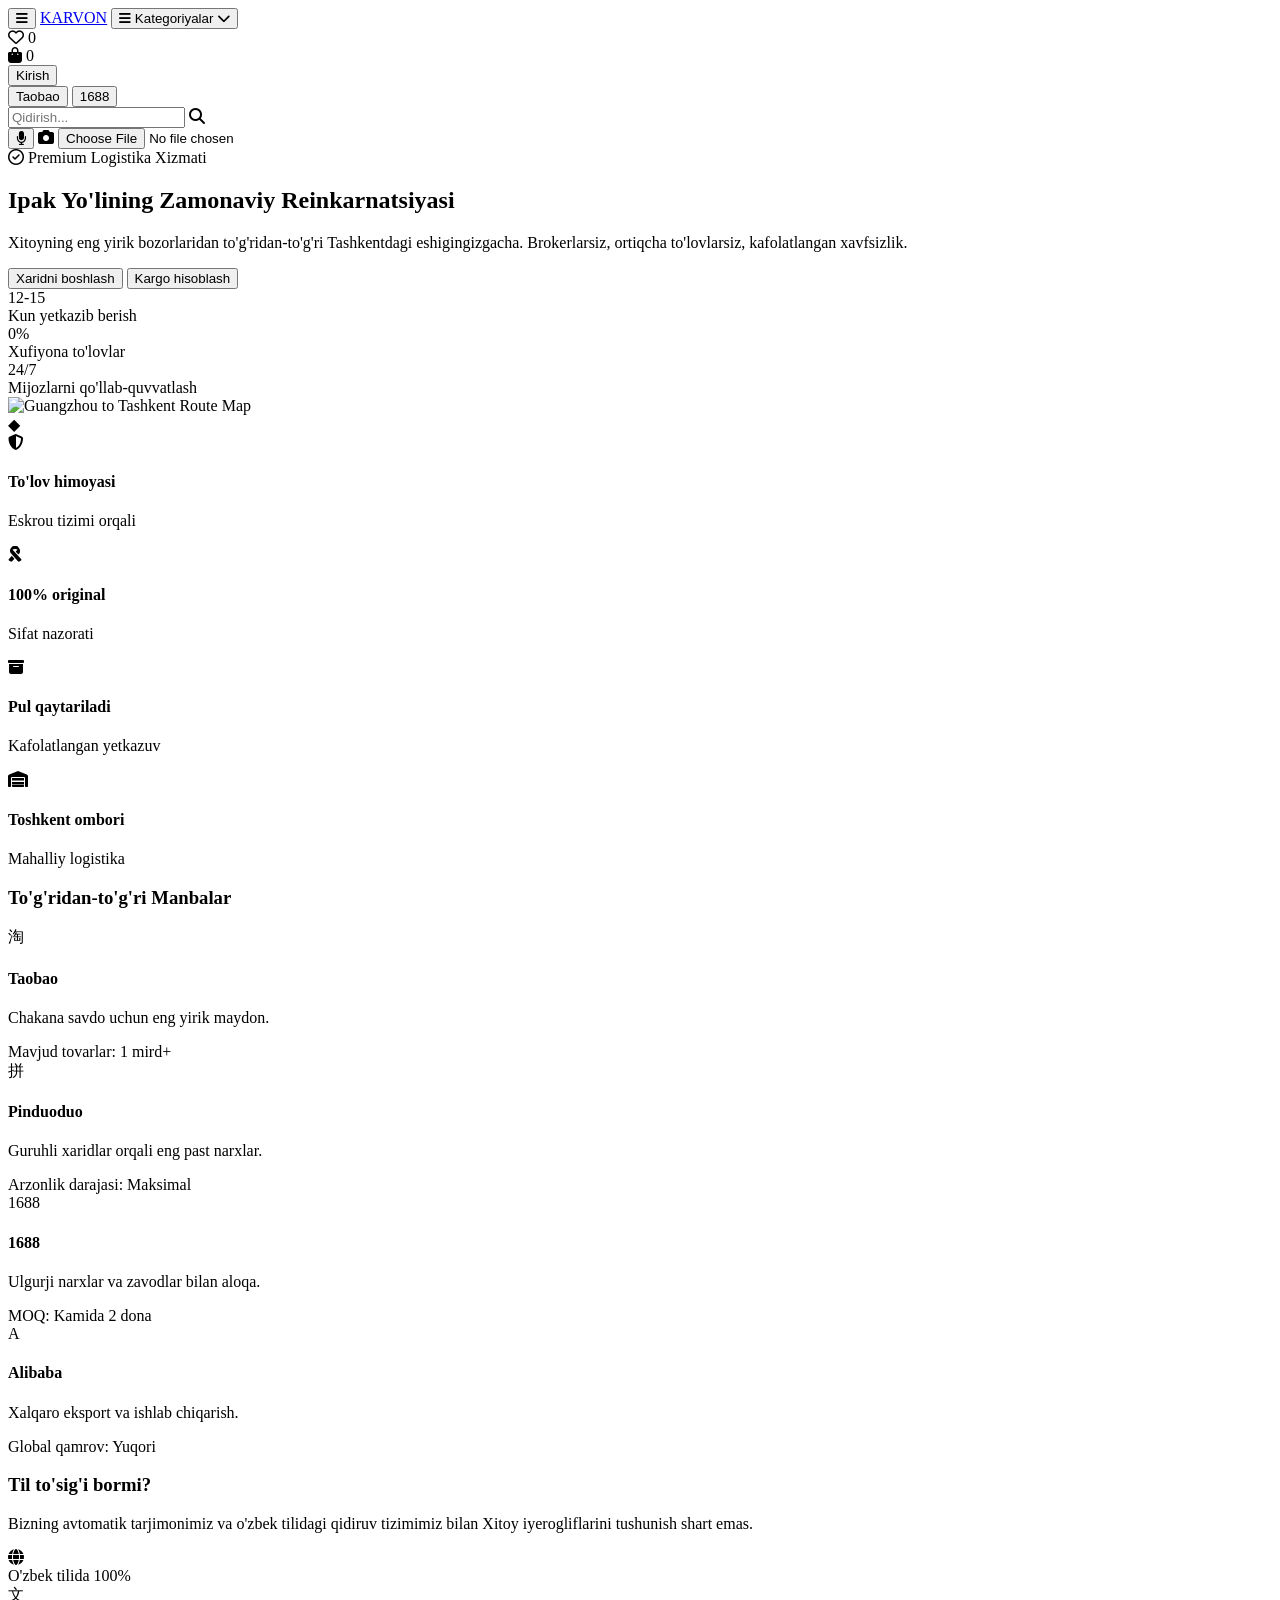
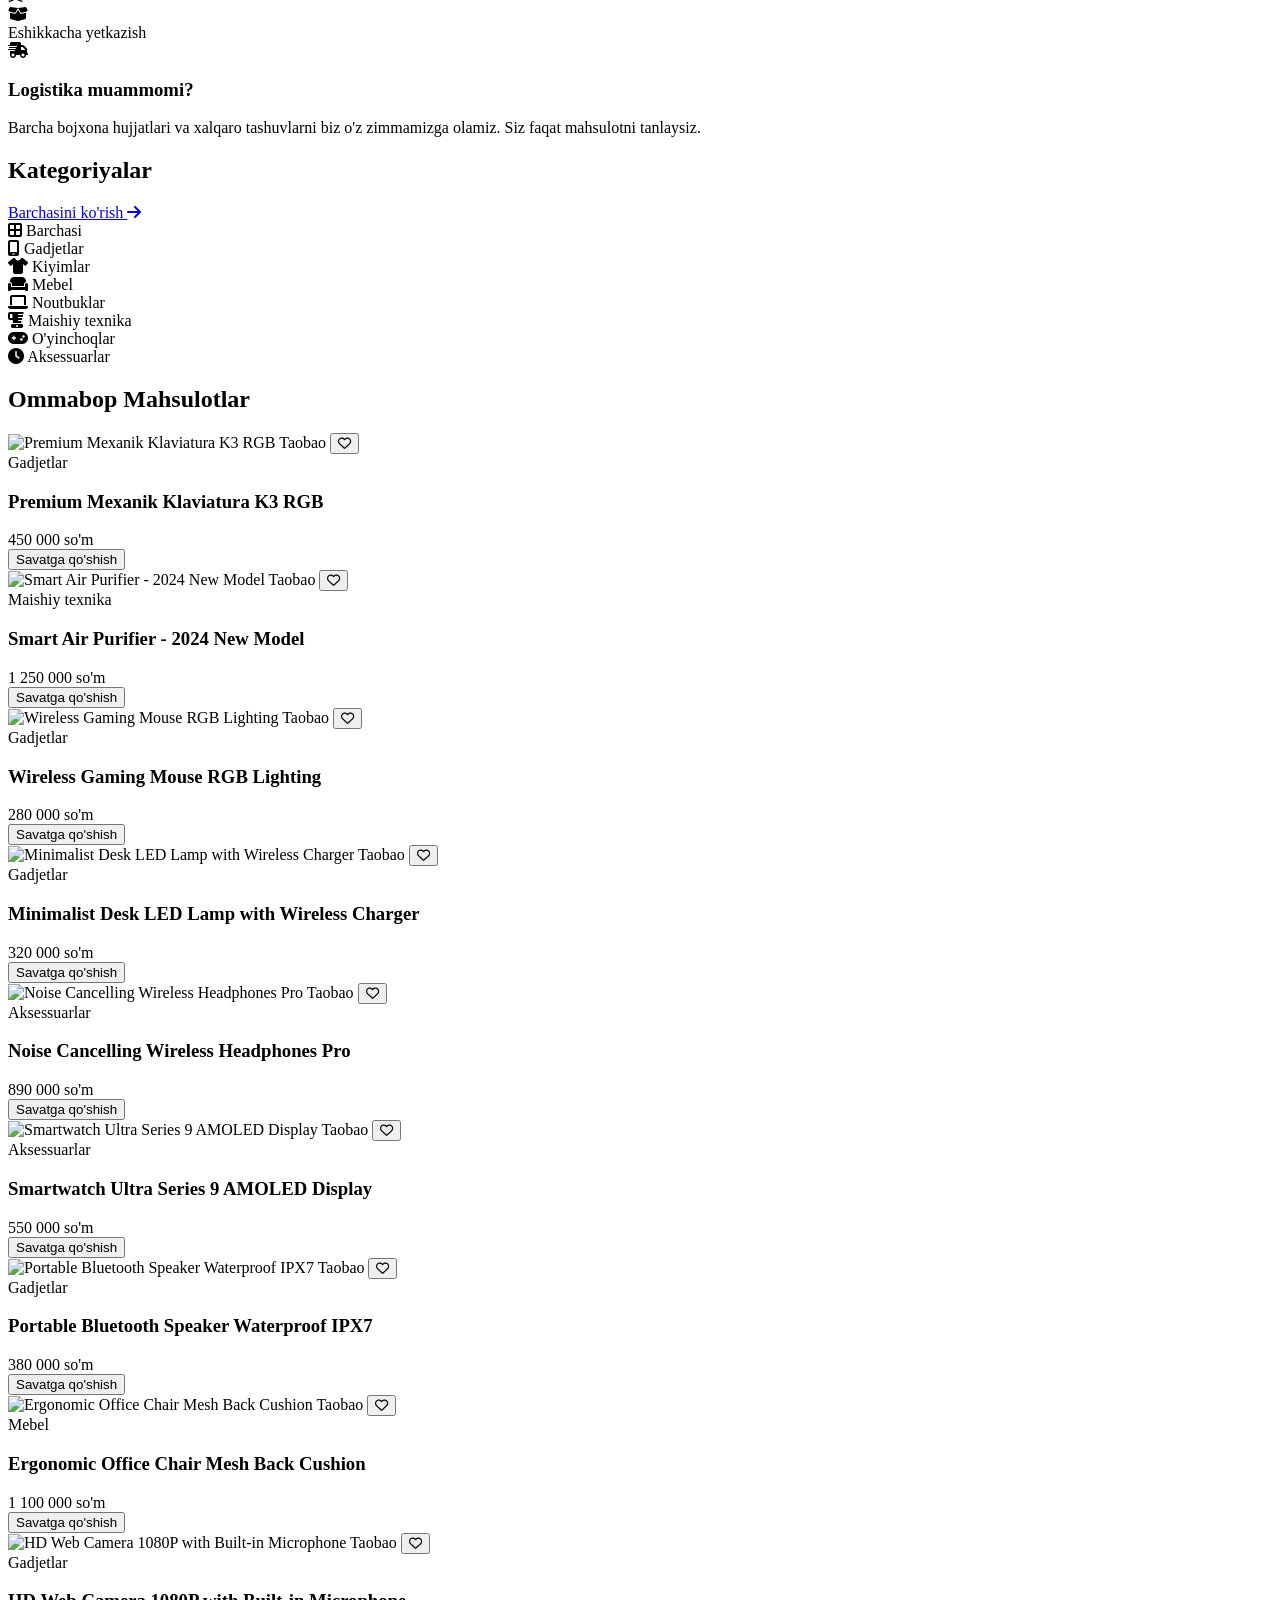
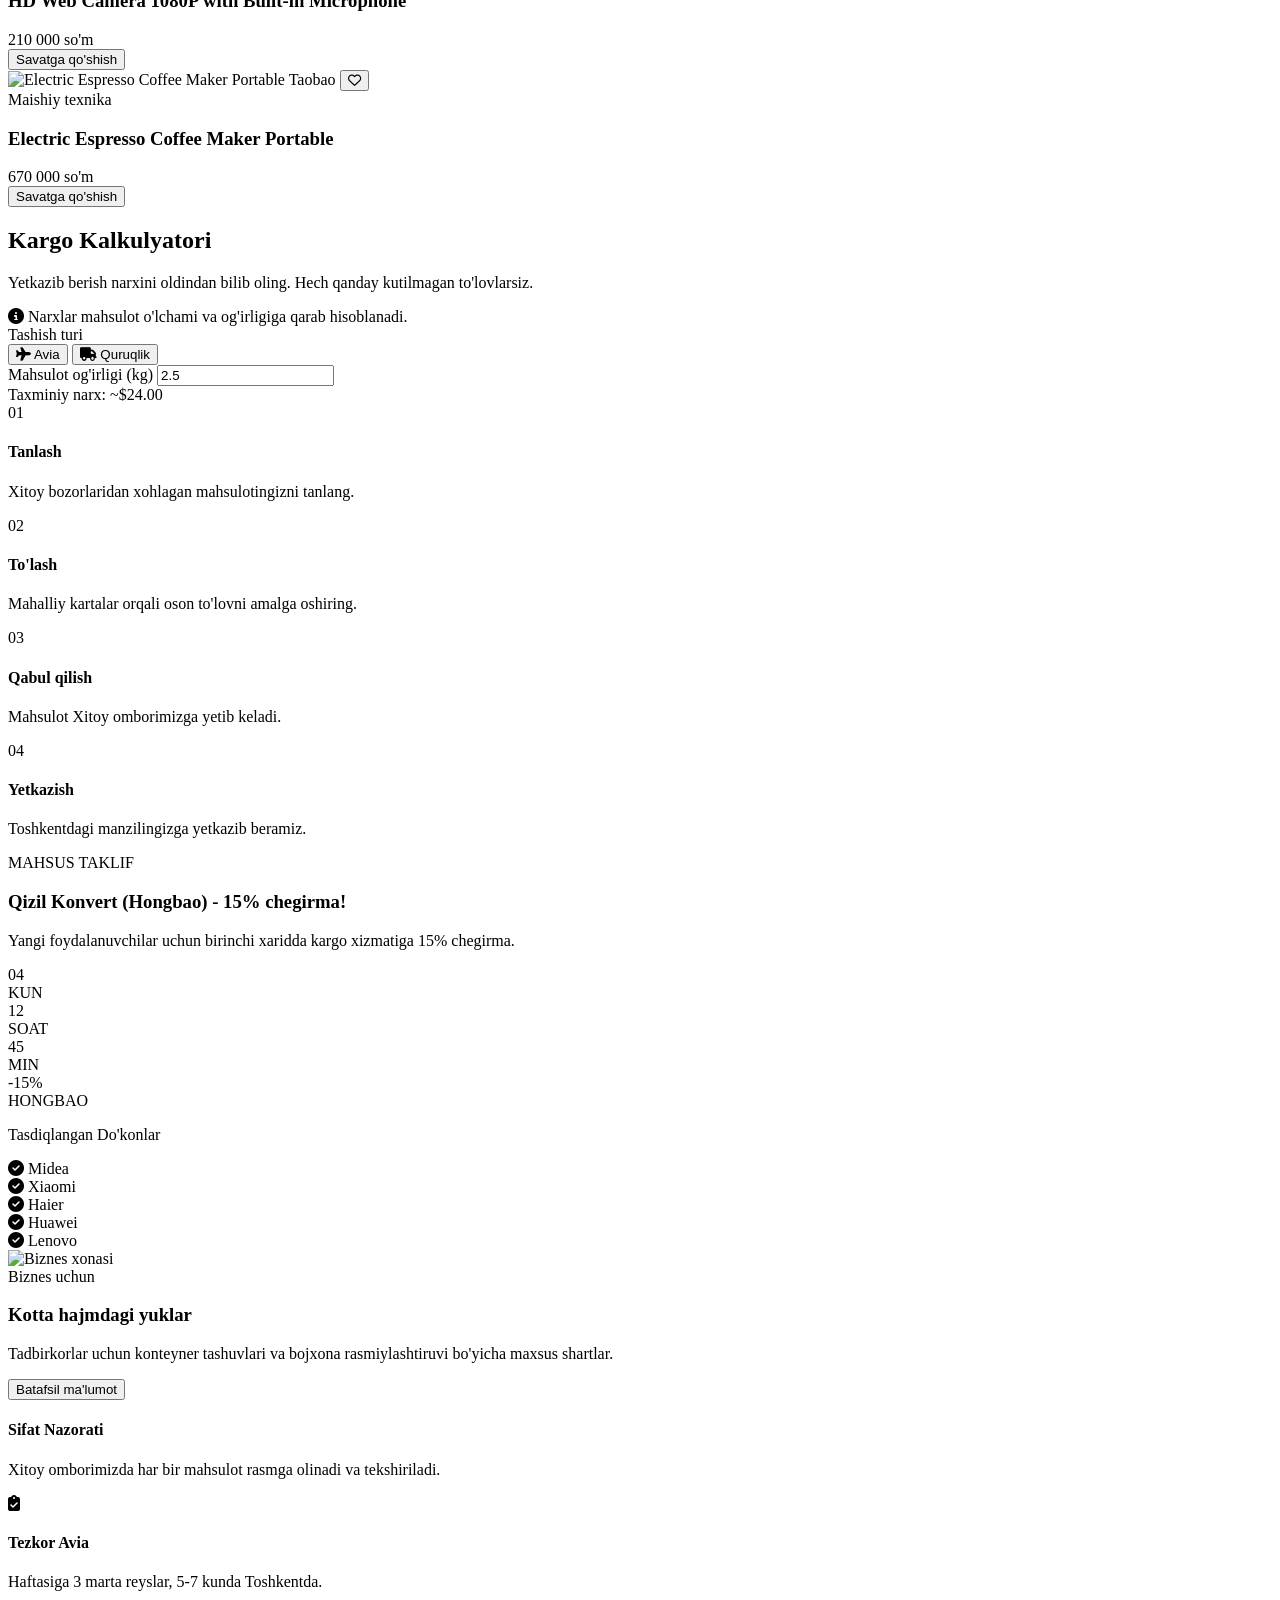
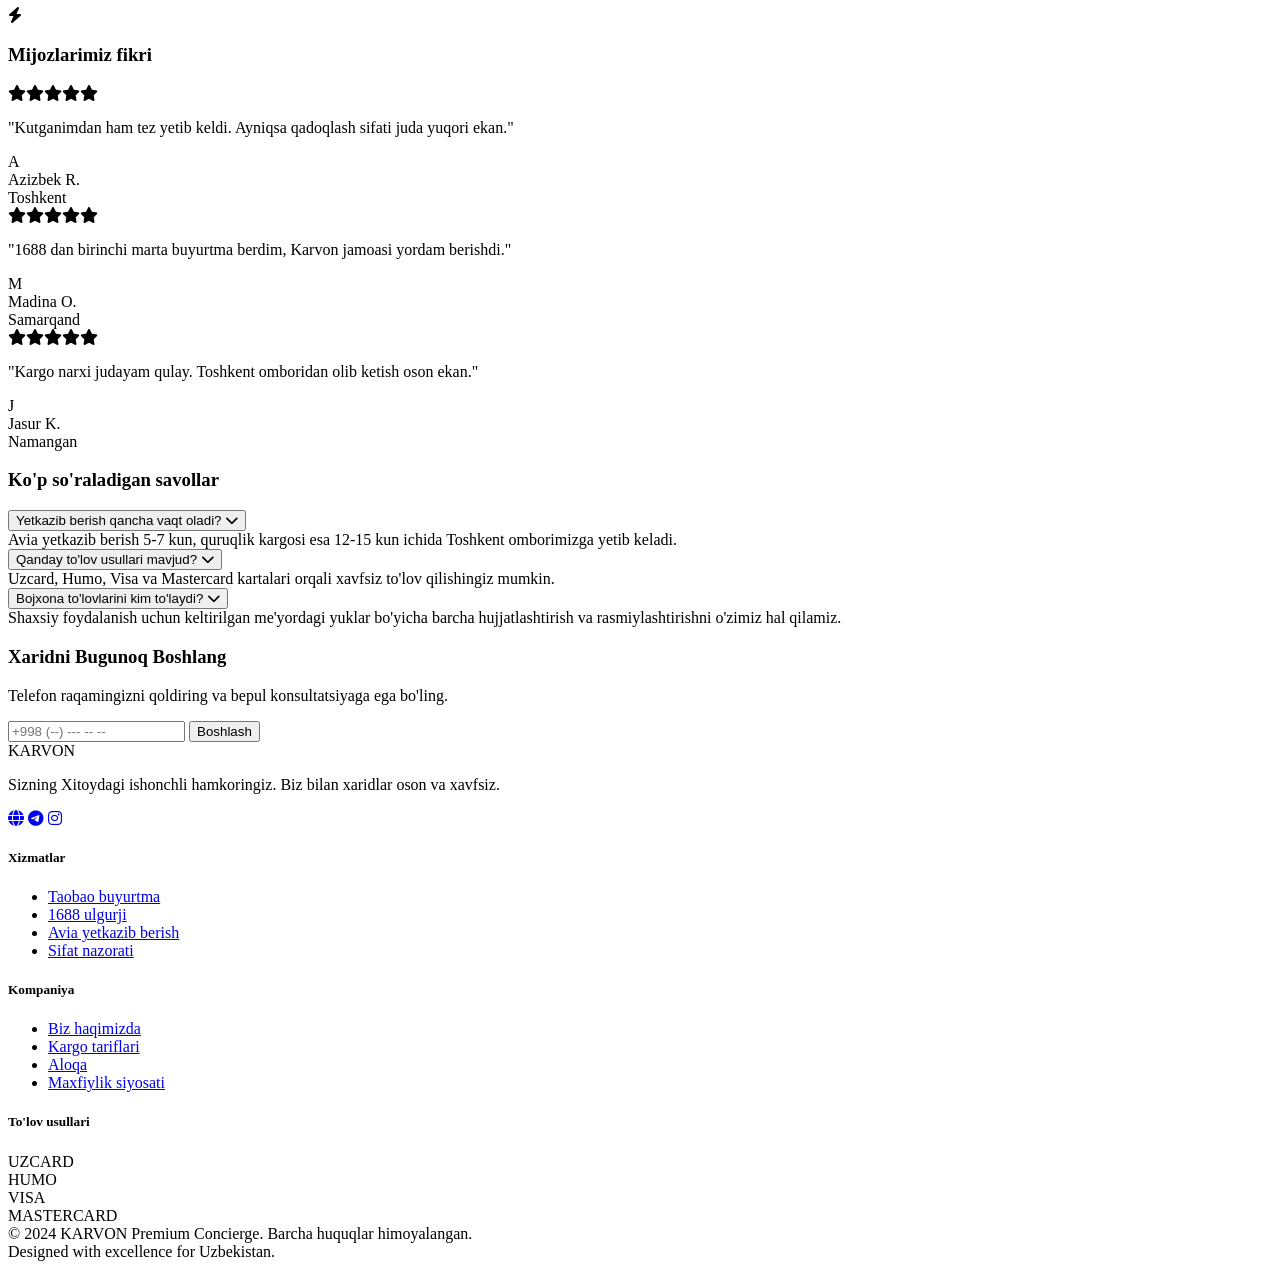
==== commit b43e2eb3: "GG" ====
--- a/index.html
+++ b/index.html
@@ -15,18 +15,26 @@
         <div class="max-w-7xl mx-auto px-4 py-3 flex flex-wrap items-center justify-between gap-3 md:gap-4">
 
             <!-- Logo -->
-            <div class="flex items-center gap-3 md:gap-6 order-1">
-                <button
+            <div class="flex items-center gap-3 md:gap-6 order-1 relative">
+                <button id="btn-categories-mobile" onclick="toggleCategoryMenu(event)"
                     class="md:hidden flex items-center justify-center w-9 h-9 rounded-lg bg-zinc-900 border border-zinc-800 text-zinc-300 hover:text-white shrink-0"
                     aria-label="Kategoriyalar">
                     <i class="fa-solid fa-bars text-sm"></i>
                 </button>
                 <a href="/"
                     class="text-lg sm:text-xl font-extrabold tracking-wider text-white whitespace-nowrap">KARVON</a>
-                <button
+                <button id="btn-categories-desktop" onclick="toggleCategoryMenu(event)"
                     class="hidden md:flex items-center gap-2 bg-zinc-900 border border-zinc-800 px-3 py-1.5 rounded-lg text-sm text-zinc-300 hover:text-white shrink-0">
                     <i class="fa-solid fa-bars"></i> Kategoriyalar
+                    <i id="category-menu-chevron"
+                        class="fa-solid fa-chevron-down text-[10px] ml-1 transition-transform duration-200"></i>
                 </button>
+
+                <!-- KATEGORIYA DROPDOWN MENYUSI -->
+                <div id="category-dropdown-menu"
+                    class="hidden absolute top-full left-0 mt-2 w-64 bg-zinc-900 border border-zinc-800 rounded-xl shadow-2xl shadow-black/50 z-50 py-2 max-h-[70vh] overflow-y-auto">
+                    <!-- Itemlar JS orqali (js/mian.js) to'ldiriladi -->
+                </div>
             </div>
 
             <div class="flex items-center gap-3 sm:gap-4 order-2 md:order-3 shrink-0">
@@ -95,7 +103,7 @@
         </div>
     </header>
 
-    <section class="bg-[#0e0c0d] text-white py-8 sm:py-12 px-4 md:px-8 border-b border-zinc-900"> G
+    <section class="bg-[#0e0c0d] text-white py-8 sm:py-12 px-4 md:px-8 border-b border-zinc-900">
         <div class="max-w-7xl mx-auto">
 
             <!-- MAIN HERO GRID (Matnlar va Xarita/Rasm) -->
@@ -339,7 +347,7 @@
                         Bizning avtomatik tarjimonimiz va o'zbek tilidagi qidiruv tizimimiz bilan Xitoy iyerogliflarini
                         tushunish shart emas.
                     </p>
-                </div>--
+                </div>
                 <div class="flex justify-start md:justify-end">
                     <div
                         class="w-full max-w-xs bg-zinc-900/90 border border-zinc-800/80 rounded-2xl p-8 flex flex-col items-center justify-center text-center relative overflow-hidden group hover:border-zinc-700 transition">
@@ -400,49 +408,49 @@
             <!-- Kategoriya itemlari -->
             <div id="category-grid" class="grid grid-cols-3 sm:grid-cols-4 md:grid-cols-8 gap-3">
 
-                <div data-category="Barchasi" onclick="setCategory('Barchasi', this)"
+                <div data-category="Barchasi" onclick="setCategory(this)"
                     class="category-item active bg-amber-500/10 border border-amber-500/50 text-amber-400 rounded-xl p-4 flex flex-col items-center justify-center gap-3 cursor-pointer transition group">
                     <i class="fa-solid fa-border-all text-lg group-hover:scale-110 transition"></i>
                     <span class="text-xs font-medium">Barchasi</span>
                 </div>
 
-                <div data-category="Gadjetlar" onclick="setCategory('Gadjetlar', this)"
+                <div data-category="Gadjetlar" onclick="setCategory(this)"
                     class="category-item bg-zinc-900/80 border border-zinc-800/80 rounded-xl p-4 flex flex-col items-center justify-center gap-3 cursor-pointer hover:border-zinc-700 transition group">
                     <i class="fa-solid fa-mobile-screen text-amber-500 text-lg group-hover:scale-110 transition"></i>
                     <span class="text-xs text-zinc-300 font-medium">Gadjetlar</span>
                 </div>
 
-                <div data-category="Kiyimlar" onclick="setCategory('Kiyimlar', this)"
+                <div data-category="Kiyimlar" onclick="setCategory(this)"
                     class="category-item bg-zinc-900/80 border border-zinc-800/80 rounded-xl p-4 flex flex-col items-center justify-center gap-3 cursor-pointer hover:border-zinc-700 transition group">
                     <i class="fa-solid fa-shirt text-amber-500 text-lg group-hover:scale-110 transition"></i>
                     <span class="text-xs text-zinc-300 font-medium">Kiyimlar</span>
                 </div>
 
-                <div data-category="Mebel" onclick="setCategory('Mebel', this)"
+                <div data-category="Mebel" onclick="setCategory(this)"
                     class="category-item bg-zinc-900/80 border border-zinc-800/80 rounded-xl p-4 flex flex-col items-center justify-center gap-3 cursor-pointer hover:border-zinc-700 transition group">
                     <i class="fa-solid fa-couch text-amber-500 text-lg group-hover:scale-110 transition"></i>
                     <span class="text-xs text-zinc-300 font-medium">Mebel</span>
                 </div>
 
-                <div data-category="Noutbuklar" onclick="setCategory('Noutbuklar', this)"
+                <div data-category="Noutbuklar" onclick="setCategory(this)"
                     class="category-item bg-zinc-900/80 border border-zinc-800/80 rounded-xl p-4 flex flex-col items-center justify-center gap-3 cursor-pointer hover:border-zinc-700 transition group">
                     <i class="fa-solid fa-laptop text-amber-500 text-lg group-hover:scale-110 transition"></i>
                     <span class="text-xs text-zinc-300 font-medium">Noutbuklar</span>
                 </div>
 
-                <div data-category="Maishiy texnika" onclick="setCategory('Maishiy texnika', this)"
+                <div data-category="Maishiy texnika" onclick="setCategory(this)"
                     class="category-item bg-zinc-900/80 border border-zinc-800/80 rounded-xl p-4 flex flex-col items-center justify-center gap-3 cursor-pointer hover:border-zinc-700 transition group">
                     <i class="fa-solid fa-blender text-amber-500 text-lg group-hover:scale-110 transition"></i>
                     <span class="text-xs text-zinc-300 font-medium">Maishiy texnika</span>
                 </div>
 
-                <div data-category="O'yinchoqlar" onclick="setCategory('O'yinchoqlar', this)"
+                <div data-category="O'yinchoqlar" onclick="setCategory(this)"
                     class="category-item bg-zinc-900/80 border border-zinc-800/80 rounded-xl p-4 flex flex-col items-center justify-center gap-3 cursor-pointer hover:border-zinc-700 transition group">
                     <i class="fa-solid fa-gamepad text-amber-500 text-lg group-hover:scale-110 transition"></i>
                     <span class="text-xs text-zinc-300 font-medium">O'yinchoqlar</span>
                 </div>
 
-                <div data-category="Aksessuarlar" onclick="setCategory('Aksessuarlar', this)"
+                <div data-category="Aksessuarlar" onclick="setCategory(this)"
                     class="category-item bg-zinc-900/80 border border-zinc-800/80 rounded-xl p-4 flex flex-col items-center justify-center gap-3 cursor-pointer hover:border-zinc-700 transition group">
                     <i class="fa-solid fa-clock text-amber-500 text-lg group-hover:scale-110 transition"></i>
                     <span class="text-xs text-zinc-300 font-medium">Aksessuarlar</span>
@@ -459,153 +467,7 @@
             <h2 class="text-lg font-bold mb-6">Ommabop Mahsulotlar</h2>
 
             <div id="product-list" class="card grid grid-cols-1 sm:grid-cols-2 md:grid-cols-4 gap-5">
-
-                <!-- Card 1 -->
-                <div
-                    class="bg-zinc-900/80 border border-zinc-800/80 rounded-2xl p-3 flex flex-col justify-between hover:border-zinc-700 transition group">
-                    <div>
-                        <!-- Rasm va Badgelar -->
-                        <div class="relative h-48 rounded-xl overflow-hidden mb-3 bg-zinc-800">
-                            <img src="https://images.unsplash.com/photo-1587829741301-dc798b83add3?w=500&q=80"
-                                alt="Klaviatura"
-                                class="w-full h-full object-cover group-hover:scale-105 transition duration-300">
-                            <div class="absolute top-2 left-2 flex gap-1">
-                                <span
-                                    class="bg-black/60 backdrop-blur text-[10px] text-zinc-300 px-2 py-0.5 rounded flex items-center gap-1">
-                                    <i class="fa-solid fa-cart-shopping text-[8px]"></i> 1688
-                                </span>
-                                <span
-                                    class="bg-red-600 text-[10px] text-white font-bold px-1.5 py-0.5 rounded">10T</span>
-                            </div>
-                            <!-- Like Tugmasi -->
-                            <button onclick="toggleLike(1)"
-                                class="absolute top-2 right-2 w-7 h-7 rounded-full bg-black/50 flex items-center justify-center text-zinc-300 hover:text-red-500 transition">
-                                <i class="fa-regular fa-heart text-xs"></i>
-                            </button>
-                        </div>
-
-                        <h3 class="text-xs font-semibold text-zinc-200 line-clamp-2 mb-2">Premium Mexanik Klaviatura V3
-                            RGB</h3>
-                        <span class="inline-block bg-zinc-800 text-[10px] text-zinc-400 px-2 py-0.5 rounded mb-3">MOQ: 2
-                            dona</span>
-
-                        <!-- Narx taqsimoti bloki -->
-                        <div class="bg-zinc-950/60 rounded-xl p-3 border border-zinc-800/50 mb-3 space-y-1.5">
-                            <div class="text-[10px] text-zinc-500 uppercase font-semibold">Yakuniy Narx</div>
-                            <div class="text-base font-bold text-white">450 000 <span
-                                    class="text-xs font-normal text-zinc-400">so'm</span></div>
-                            <div
-                                class="pt-1 border-t border-zinc-800/80 flex justify-between text-[10px] text-zinc-400">
-                                <span>Mahsulot narxi:</span>
-                                <span>320k</span>
-                            </div>
-                            <div class="flex justify-between text-[10px] text-zinc-400">
-                                <span>Kargo (Avto):</span>
-                                <span>130k</span>
-                            </div>
-                        </div>
-                    </div>
-
-                    <button
-                        class="w-full bg-zinc-800 hover:bg-zinc-700 text-zinc-200 font-medium text-xs py-2.5 rounded-xl transition">
-                        Savatga qo'shish
-                    </button>
-                </div>
-
-                <!-- Card 2 -->
-                <div
-                    class="bg-zinc-900/80 border border-zinc-800/80 rounded-2xl p-3 flex flex-col justify-between hover:border-zinc-700 transition group">
-                    <div>
-                        <div class="relative h-48 rounded-xl overflow-hidden mb-3 bg-zinc-800">
-                            <img src="https://images.unsplash.com/photo-1585771724684-38269d6639fd?w=500&q=80"
-                                alt="Air Purifier"
-                                class="w-full h-full object-cover group-hover:scale-105 transition duration-300">
-                            <div class="absolute top-2 left-2">
-                                <span
-                                    class="bg-black/60 backdrop-blur text-[10px] text-zinc-300 px-2 py-0.5 rounded">Taobao</span>
-                            </div>
-                            <button onclick="toggleLike(2)"
-                                class="absolute top-2 right-2 w-7 h-7 rounded-full bg-black/50 flex items-center justify-center text-zinc-300 hover:text-red-500 transition">
-                                <i class="fa-regular fa-heart text-xs"></i>
-                            </button>
-                        </div>
-
-                        <h3 class="text-xs font-semibold text-zinc-200 line-clamp-2 mb-6">Smart Air Purifier - 2024 New
-                            Model</h3>
-
-                        <div class="bg-zinc-950/60 rounded-xl p-3 border border-zinc-800/50 mb-3 space-y-1">
-                            <div class="text-[10px] text-zinc-500 uppercase font-semibold">Yakuniy Narx</div>
-                            <div class="text-base font-bold text-white">1 250 000 <span
-                                    class="text-xs font-normal text-zinc-400">so'm</span></div>
-                        </div>
-                    </div>
-
-                    <button
-                        class="w-full bg-zinc-800 hover:bg-zinc-700 text-zinc-200 font-medium text-xs py-2.5 rounded-xl transition">
-                        Savatga qo'shish
-                    </button>
-                </div>
-
-                <!-- Card 3 -->
-                <div
-                    class="bg-zinc-900/80 border border-zinc-800/80 rounded-2xl p-3 flex flex-col justify-between hover:border-zinc-700 transition group">
-                    <div>
-                        <div class="relative h-48 rounded-xl overflow-hidden mb-3 bg-zinc-800">
-                            <img src="https://images.unsplash.com/photo-1542291026-7eec264c27ff?w=500&q=80"
-                                alt="Sneakers"
-                                class="w-full h-full object-cover group-hover:scale-105 transition duration-300">
-                            <button onclick="toggleLike(3)"
-                                class="absolute top-2 right-2 w-7 h-7 rounded-full bg-black/50 flex items-center justify-center text-zinc-300 hover:text-red-500 transition">
-                                <i class="fa-regular fa-heart text-xs"></i>
-                            </button>
-                        </div>
-
-                        <h3 class="text-xs font-semibold text-zinc-200 line-clamp-2 mb-6">Luxe Edition Urban Sneakers
-                        </h3>
-
-                        <div class="bg-zinc-950/60 rounded-xl p-3 border border-zinc-800/50 mb-3 space-y-1">
-                            <div class="text-[10px] text-zinc-500 uppercase font-semibold">Yakuniy Narx</div>
-                            <div class="text-base font-bold text-white">680 000 <span
-                                    class="text-xs font-normal text-zinc-400">so'm</span></div>
-                        </div>
-                    </div>
-
-                    <button
-                        class="w-full bg-zinc-800 hover:bg-zinc-700 text-zinc-200 font-medium text-xs py-2.5 rounded-xl transition">
-                        Savatga qo'shish
-                    </button>
-                </div>
-
-                <!-- Card 4 -->
-                <div
-                    class="bg-zinc-900/80 border border-zinc-800/80 rounded-2xl p-3 flex flex-col justify-between hover:border-zinc-700 transition group">
-                    <div>
-                        <div class="relative h-48 rounded-xl overflow-hidden mb-3 bg-zinc-800">
-                            <img src="https://images.unsplash.com/photo-1516035069371-29a1b244cc32?w=500&q=80"
-                                alt="Camera"
-                                class="w-full h-full object-cover group-hover:scale-105 transition duration-300">
-                            <button onclick="toggleLike(4)"
-                                class="absolute top-2 right-2 w-7 h-7 rounded-full bg-black/50 flex items-center justify-center text-zinc-300 hover:text-red-500 transition">
-                                <i class="fa-regular fa-heart text-xs"></i>
-                            </button>
-                        </div>
-
-                        <h3 class="text-xs font-semibold text-zinc-200 line-clamp-2 mb-6">Professional 4K Mirrorless
-                            Camera Kit</h3>
-
-                        <div class="bg-zinc-950/60 rounded-xl p-3 border border-zinc-800/50 mb-3 space-y-1">
-                            <div class="text-[10px] text-zinc-500 uppercase font-semibold">Yakuniy Narx</div>
-                            <div class="text-base font-bold text-white">12 400 000 <span
-                                    class="text-xs font-normal text-zinc-400">so'm</span></div>
-                        </div>
-                    </div>
-
-                    <button
-                        class="w-full bg-zinc-800 hover:bg-zinc-700 text-zinc-200 font-medium text-xs py-2.5 rounded-xl transition">
-                        Savatga qo'shish
-                    </button>
-                </div>
-
+                <!-- Mahsulotlar JS orqali dinamik render qilinadi (js/mian.js) -->
             </div>
         </div>
     </section>
@@ -937,12 +799,10 @@
                 </div>
             </div>
 
-            <!-- 4. KO'P SO'RALADIGAN SAVOLLAR (FAQ ACCORDION) -->
             <div class="max-w-2xl mx-auto space-y-6">
                 <h3 class="text-center text-lg font-bold text-white">Ko'p so'raladigan savollar</h3>
 
                 <div class="space-y-3">
-                    <!-- FAQ 1 -->
                     <div class="faq-item bg-zinc-900/60 border border-zinc-800 rounded-xl overflow-hidden transition">
                         <button onclick="toggleFaq(this)"
                             class="w-full px-5 py-4 flex items-center justify-between text-left text-xs font-medium text-white hover:bg-zinc-800/50 transition">
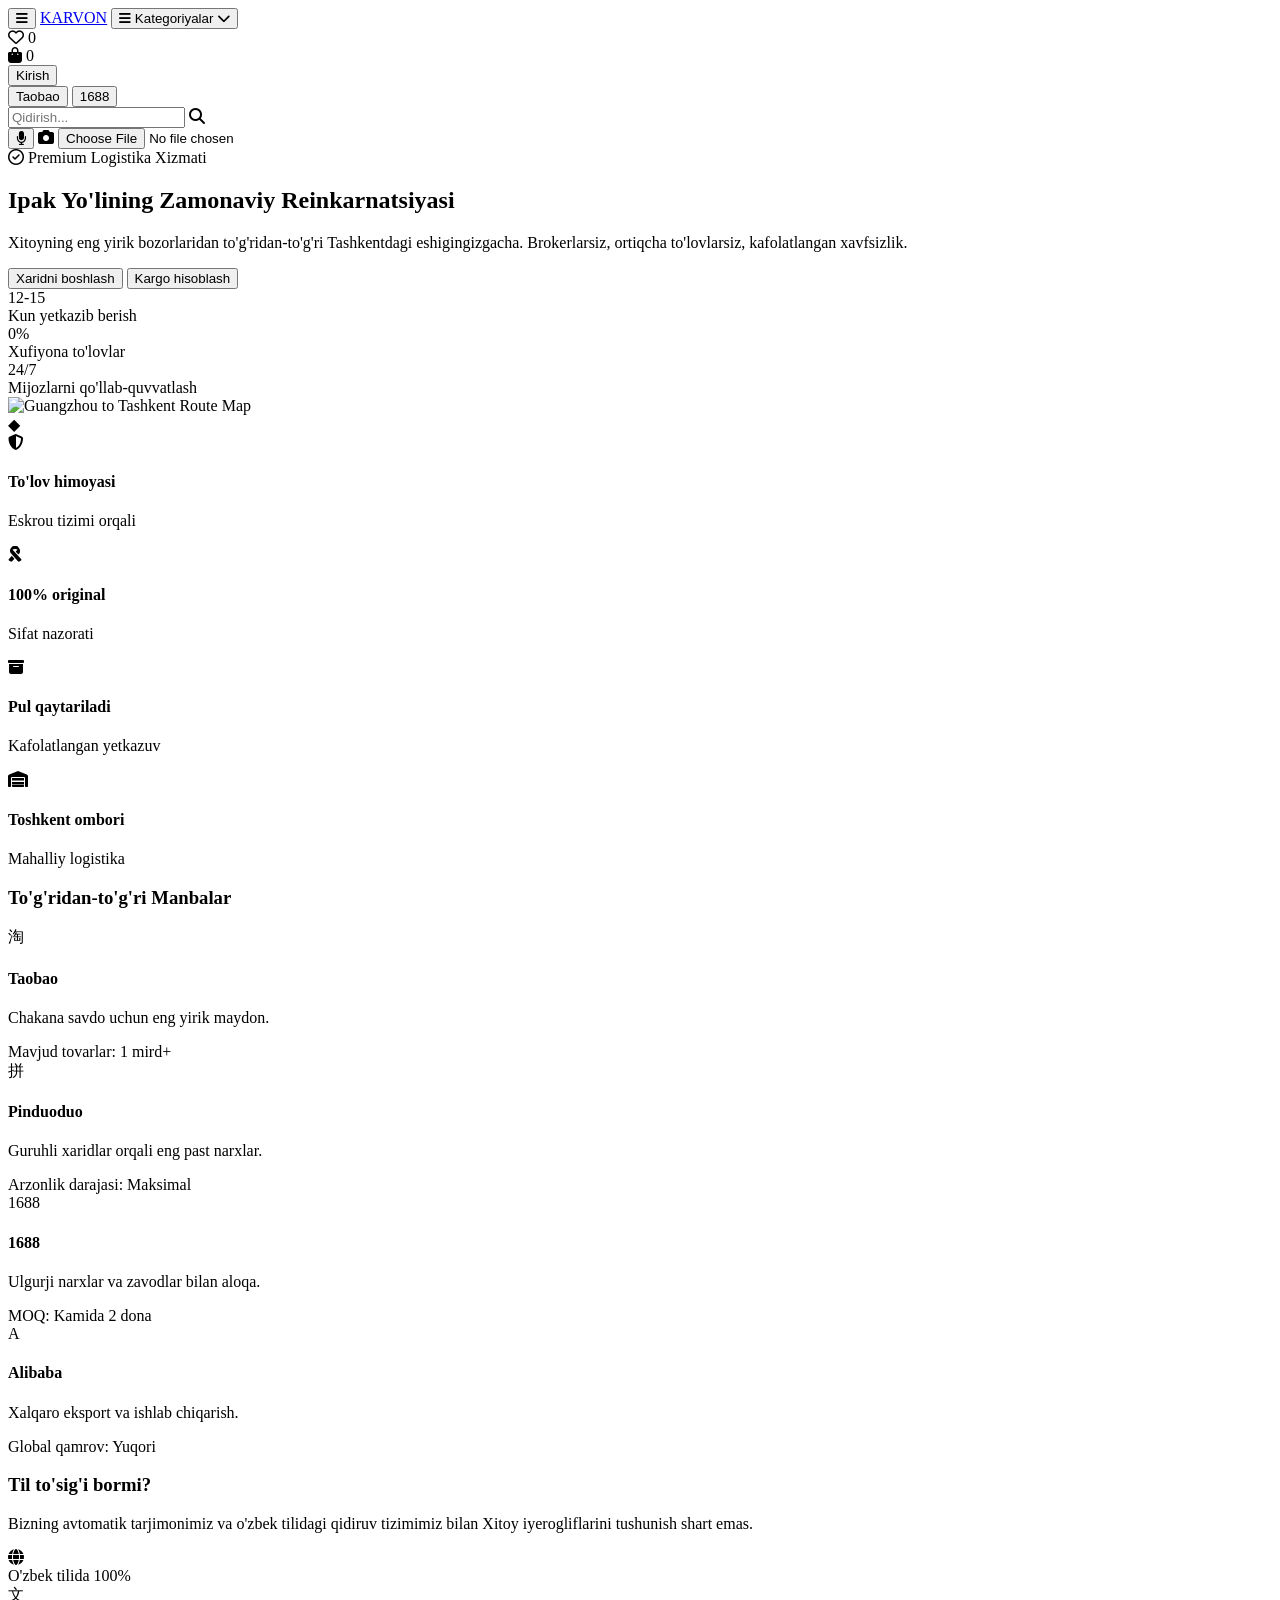
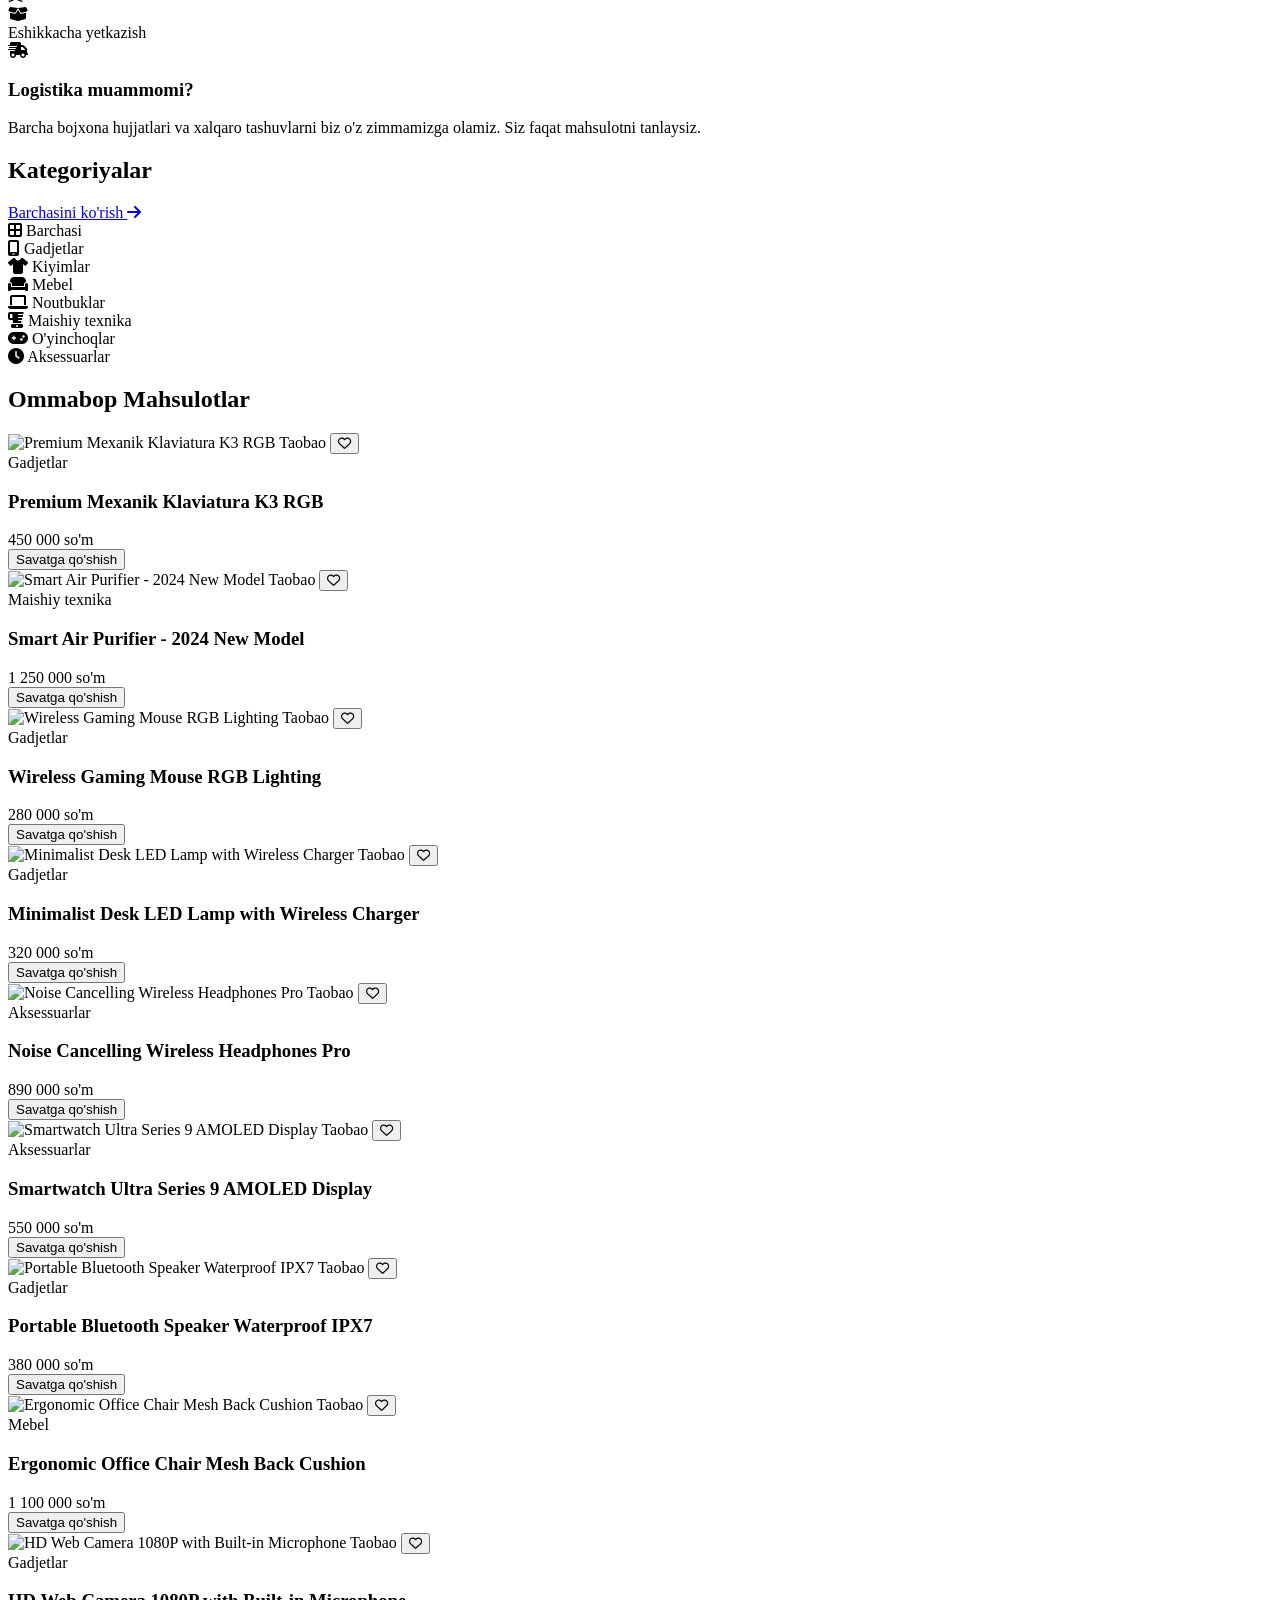
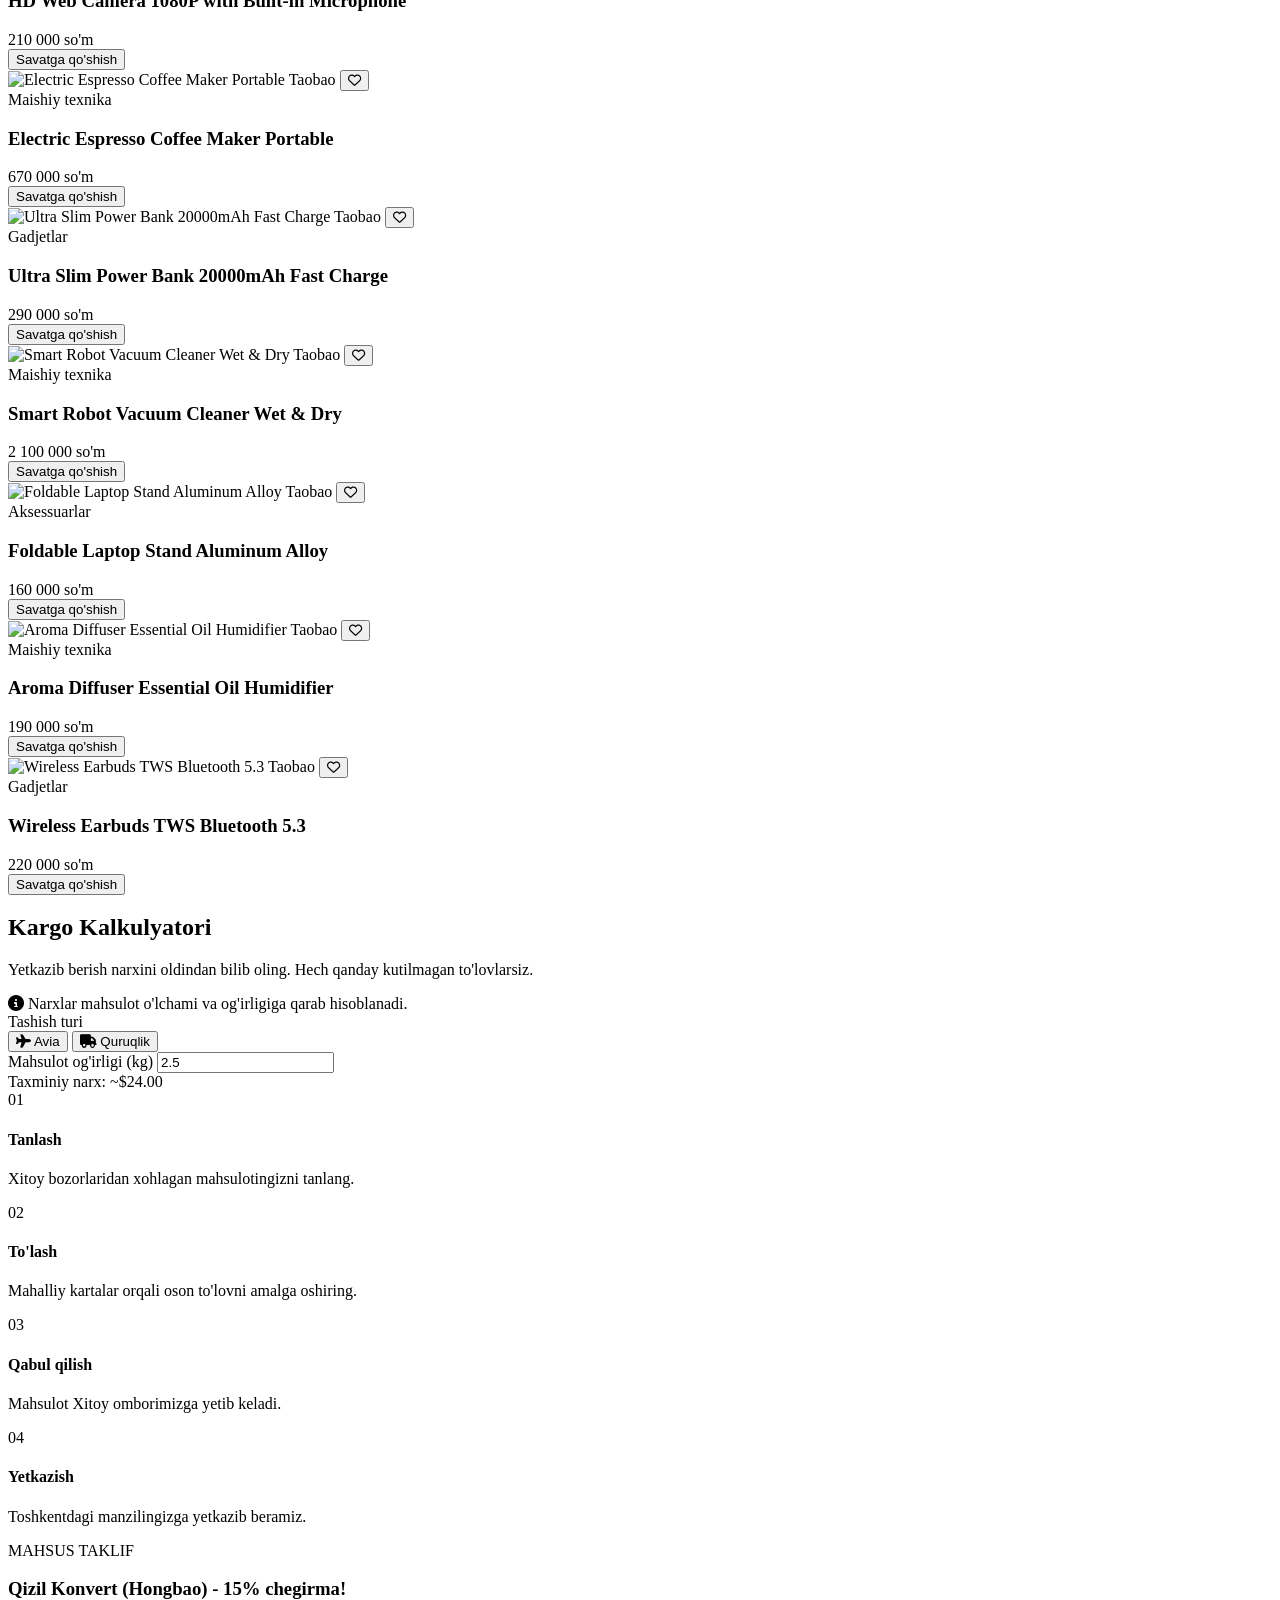
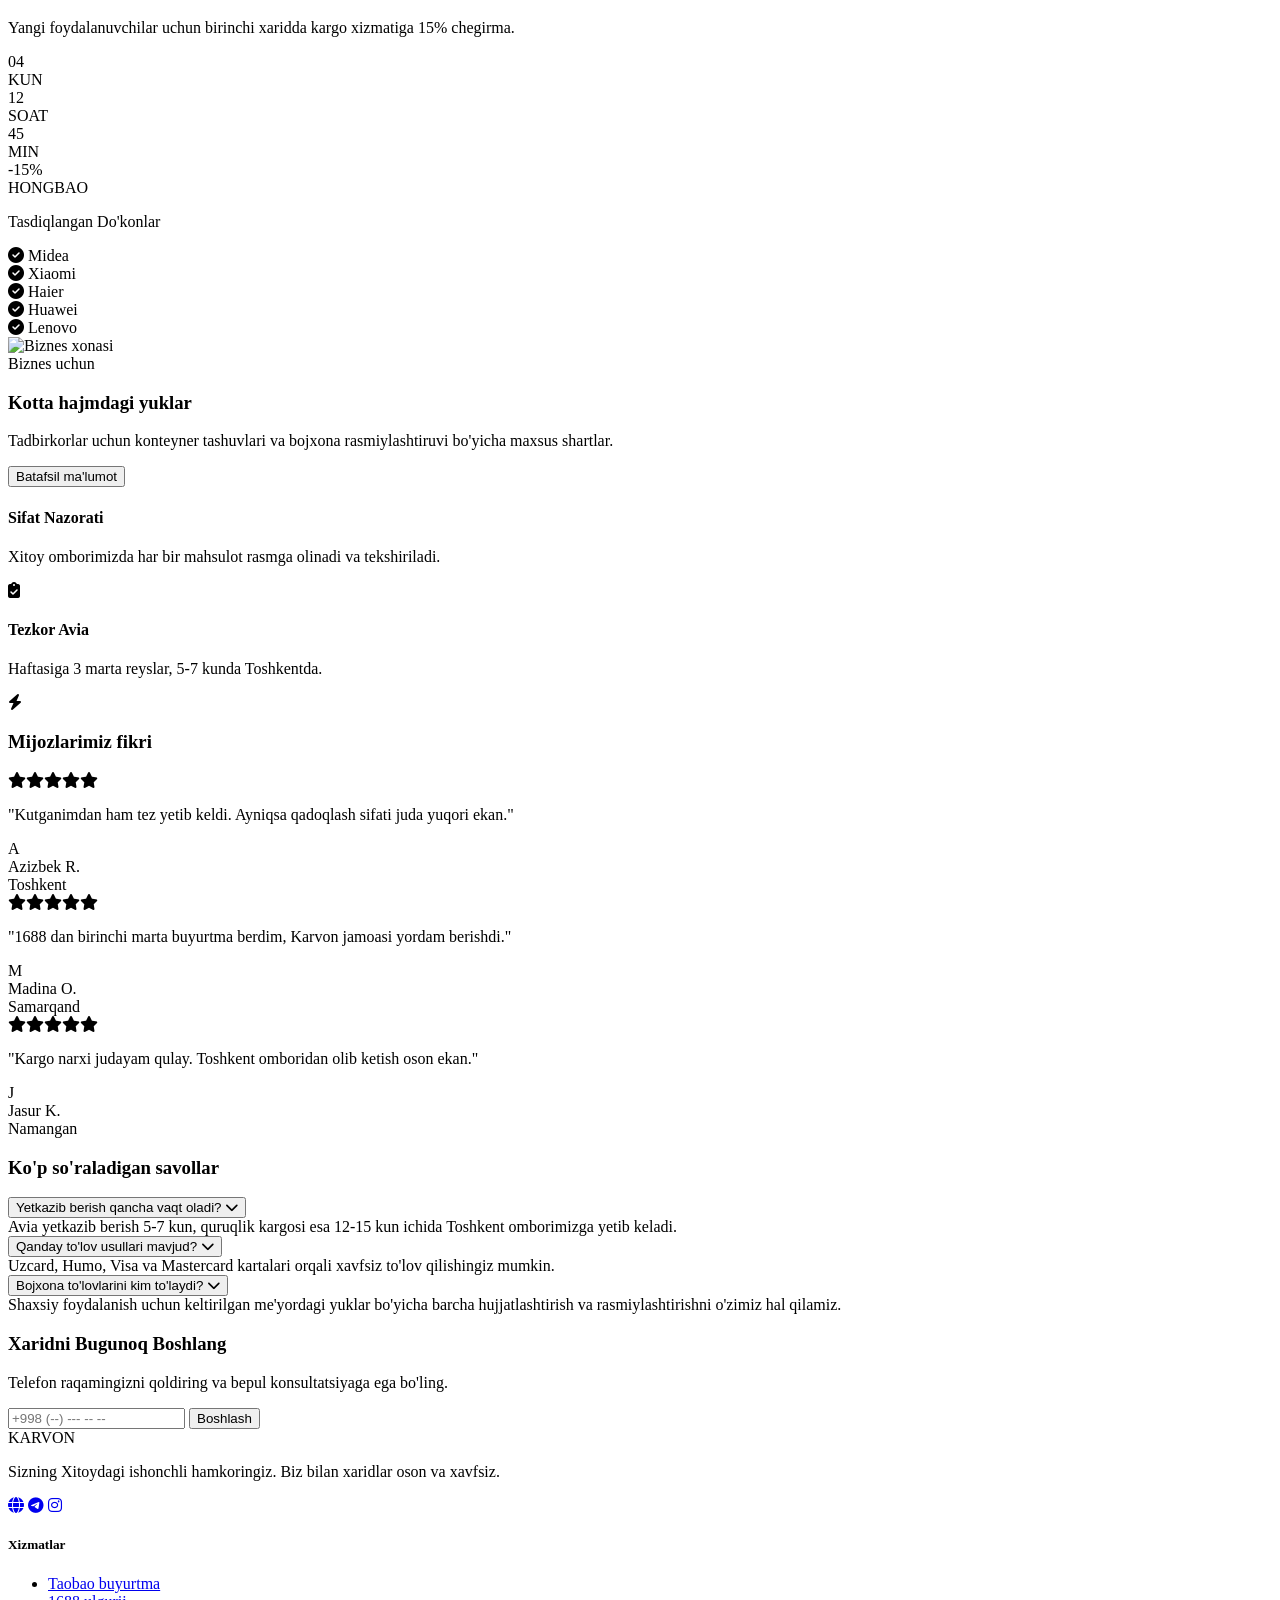
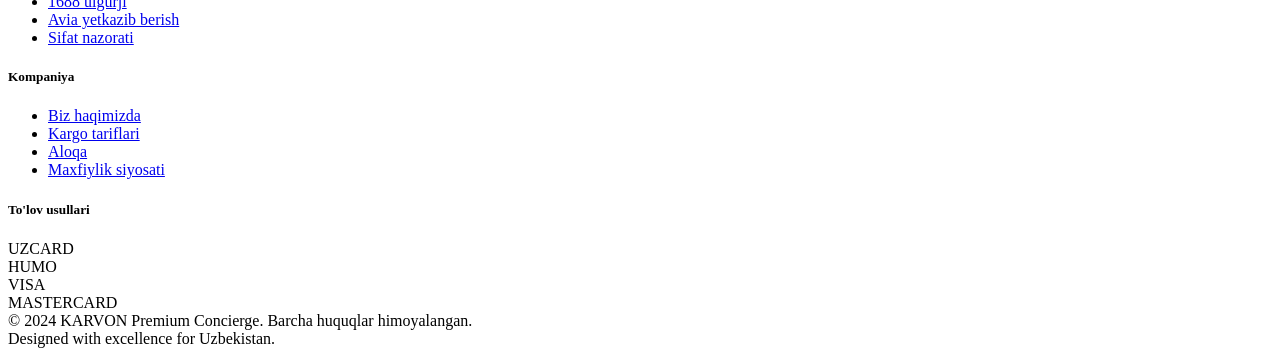
==== commit f1027082: "150%" ====
--- a/index.html
+++ b/index.html
@@ -7,6 +7,7 @@
     <title>Karvon Platformasi</title>
     <script src="https://cdn.tailwindcss.com"></script>
     <link rel="stylesheet" href="https://cdnjs.cloudflare.com/ajax/libs/font-awesome/6.4.0/css/all.min.css">
+    <link rel="icon" type="image/svg+xml" href="/favicon.svg">
 </head>
 
 <body class="bg-[#0e0c0d] text-white font-sans antialiased min-h-screen">
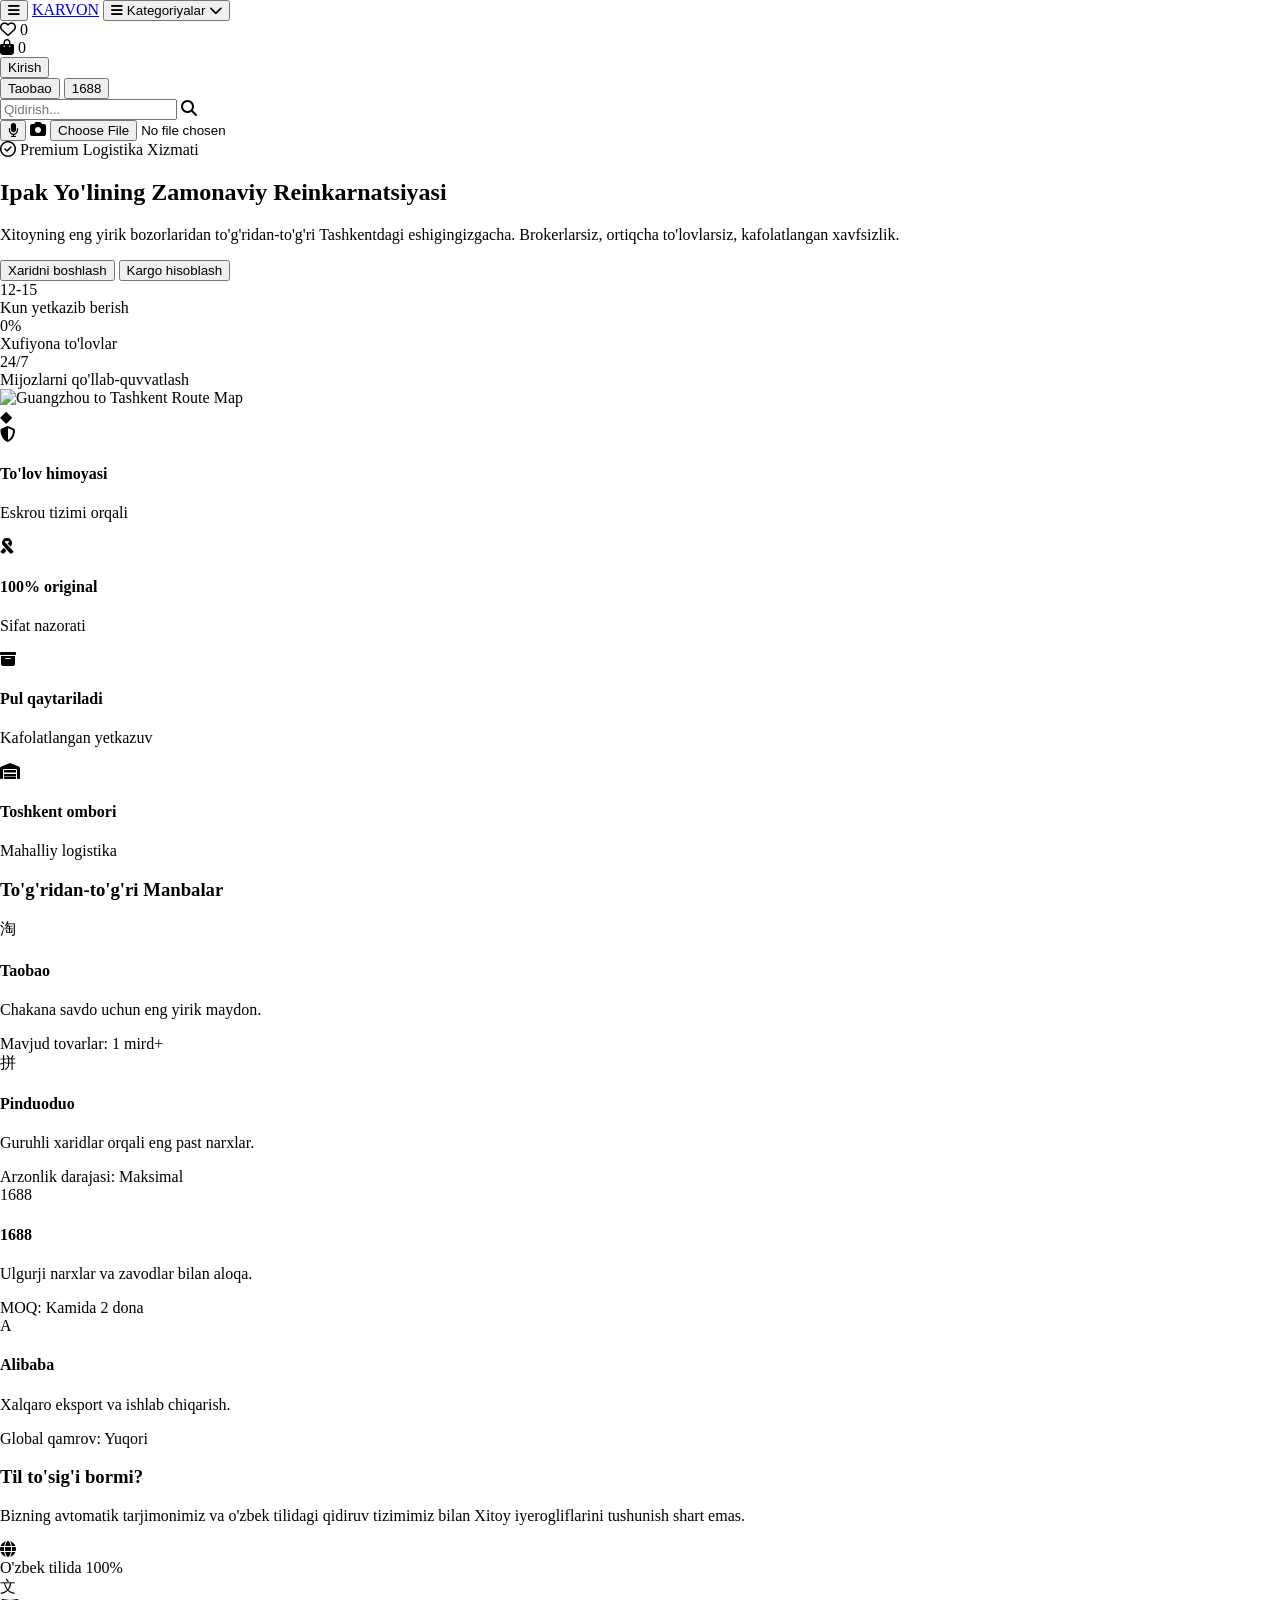
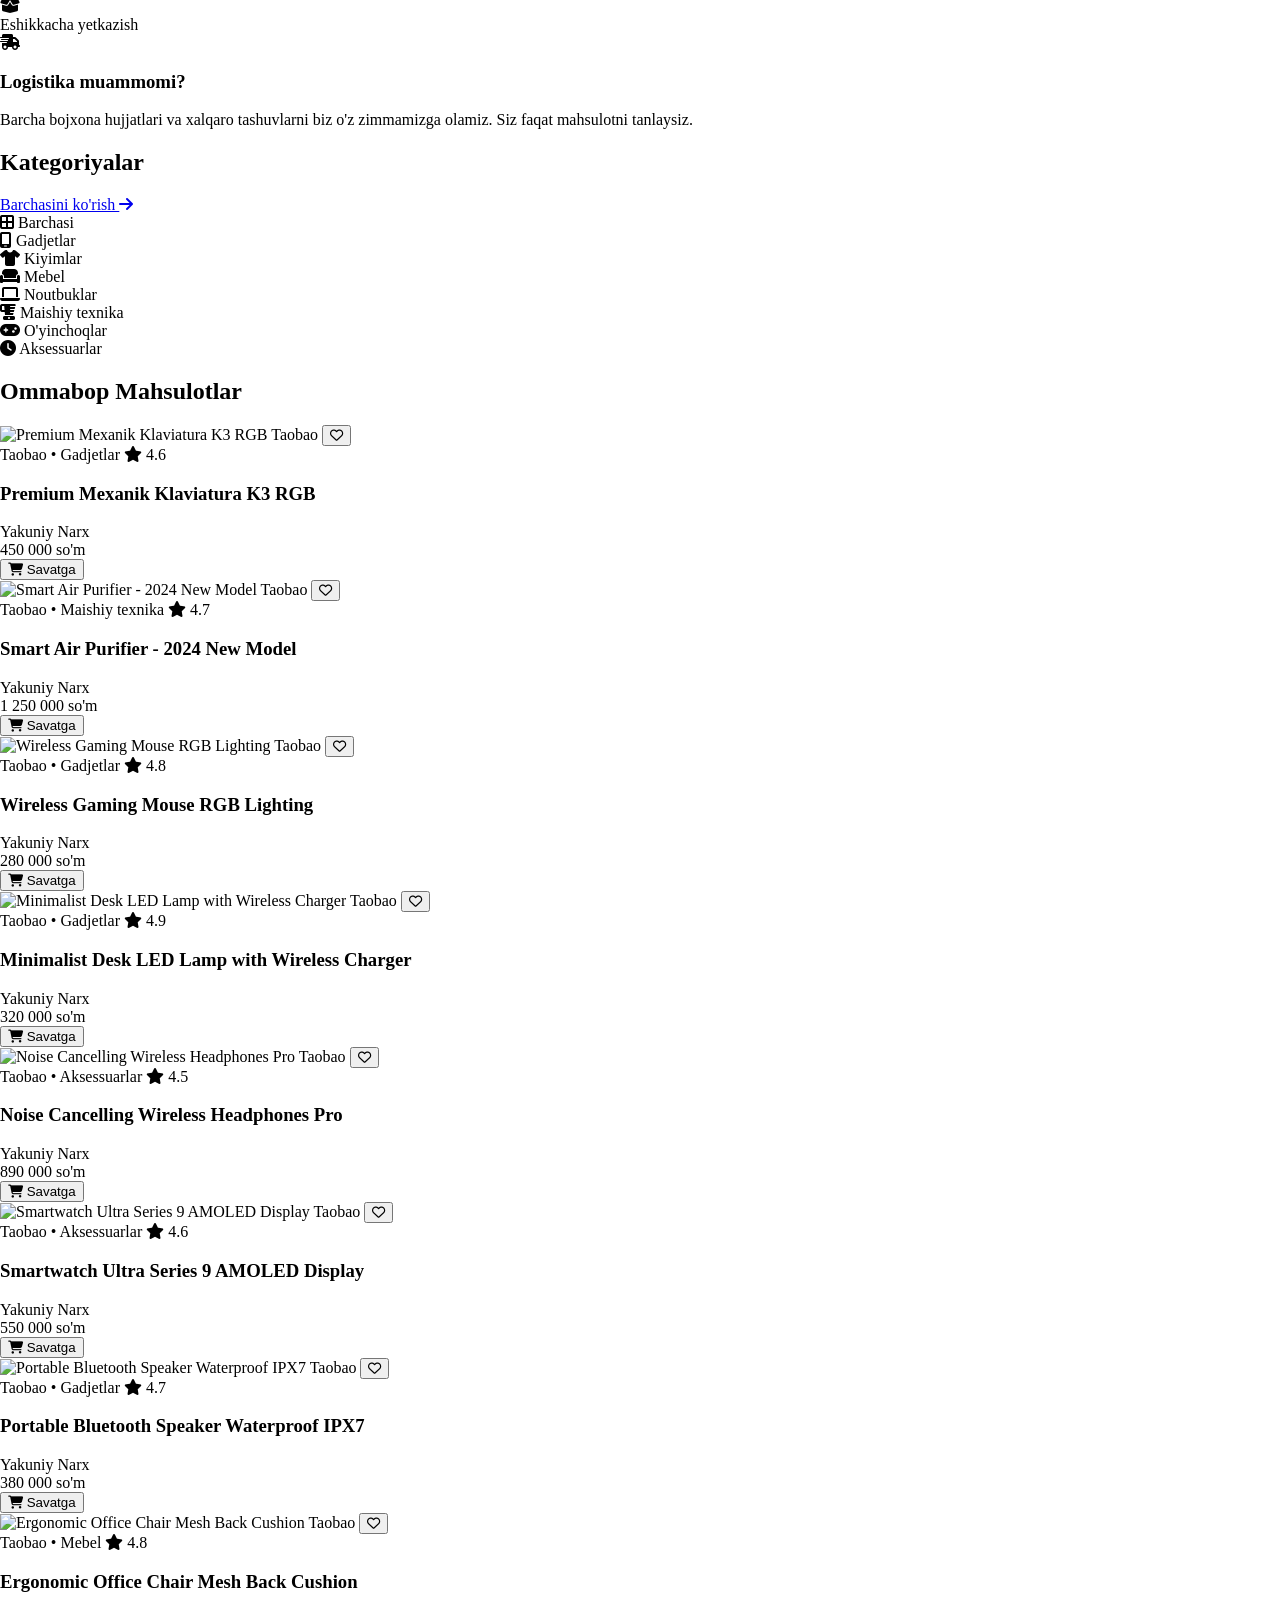
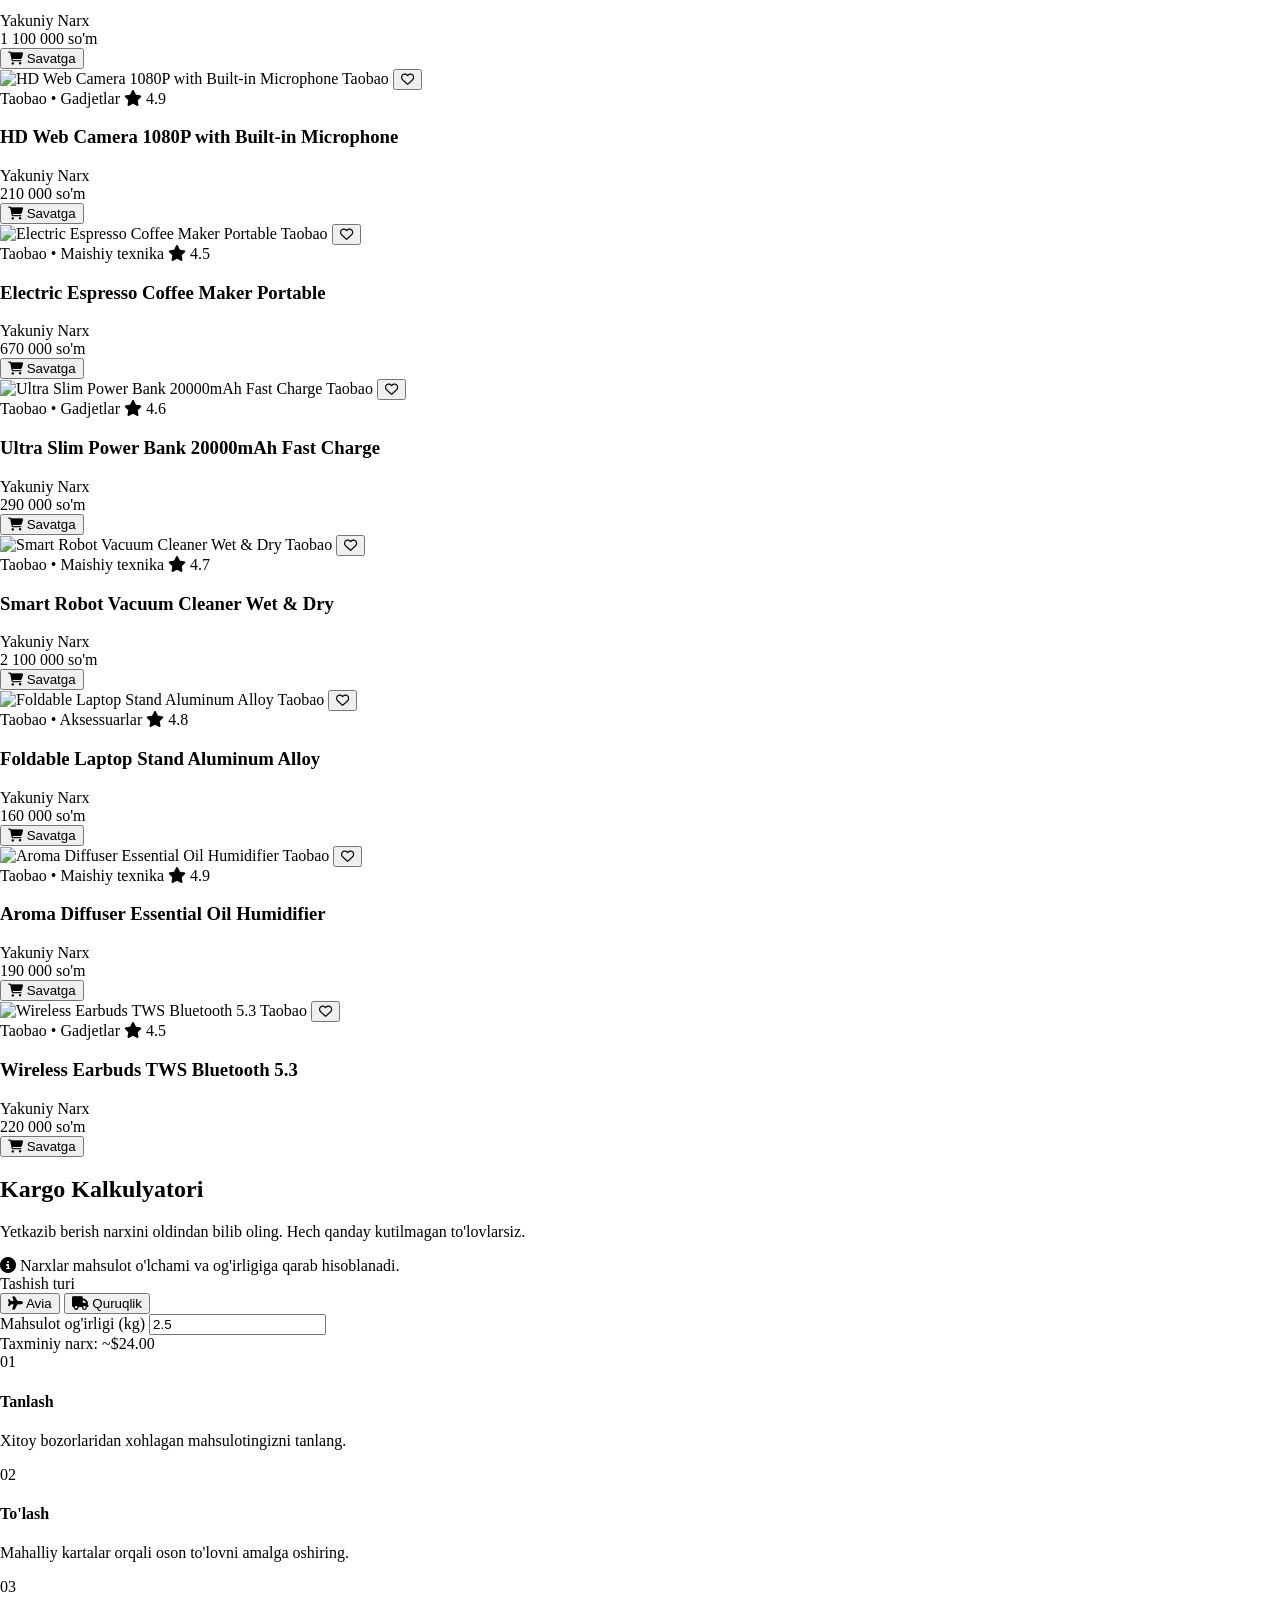
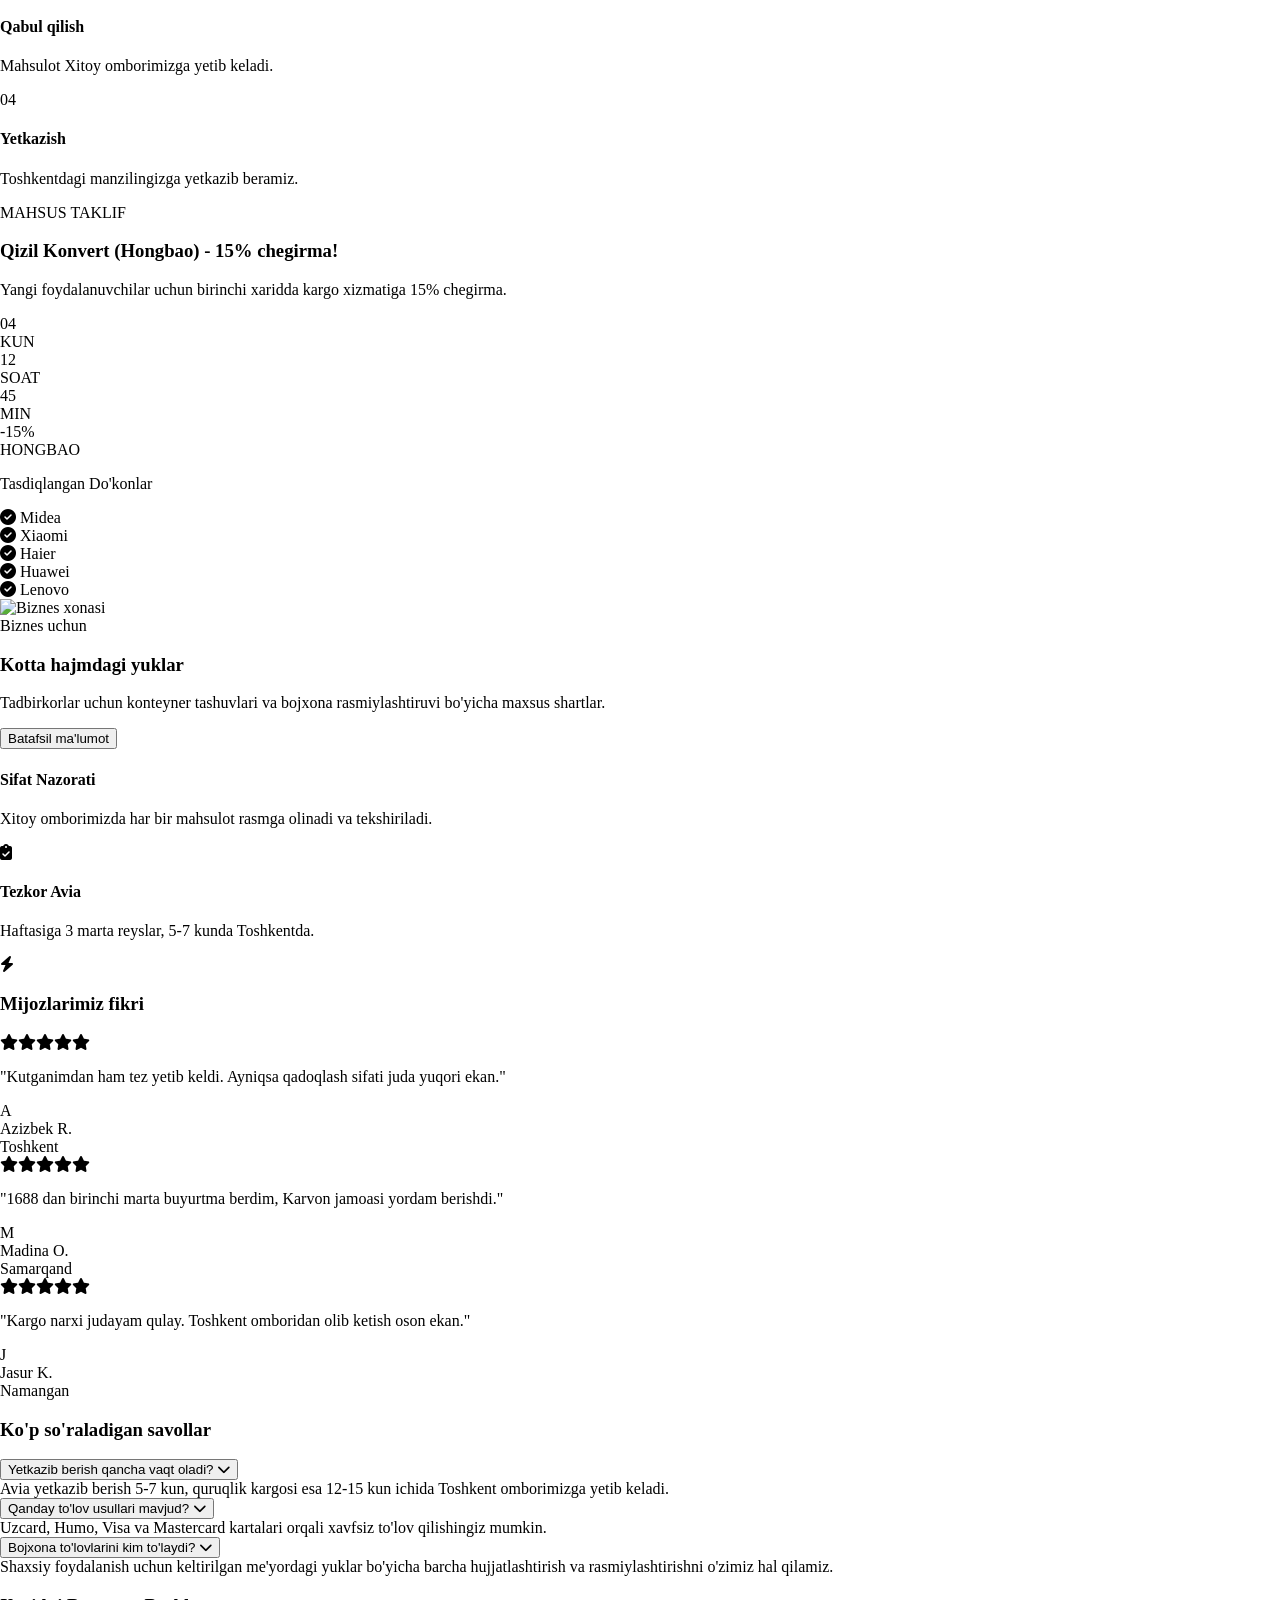
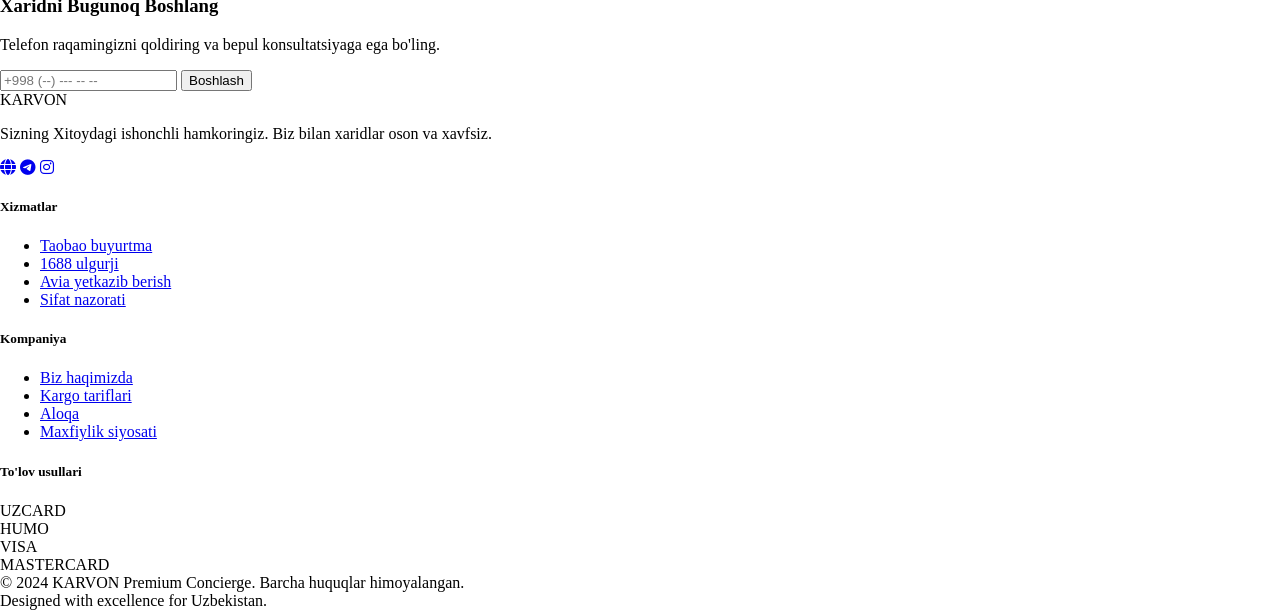
==== commit eabb9db5: "loding" ====
--- a/index.html
+++ b/index.html
@@ -7,15 +7,66 @@
     <title>Karvon Platformasi</title>
     <script src="https://cdn.tailwindcss.com"></script>
     <link rel="stylesheet" href="https://cdnjs.cloudflare.com/ajax/libs/font-awesome/6.4.0/css/all.min.css">
-    <link rel="icon" type="image/svg+xml" href="/favicon.svg">
+    <link rel="icon" type="image/svg+xml" href="./images/image.png">
+    <link rel="stylesheet" href="./css/load.css">
 </head>
 
 <body class="bg-[#0e0c0d] text-white font-sans antialiased min-h-screen">
+
+    <div class="stage">
+        <div class="grid"></div>
+
+        <div class="badge-wrap">
+            <div class="badge-ring"></div>
+            <div class="badge-ring spin"></div>
+            <div class="badge">
+                <svg viewBox="0 0 64 64" fill="none">
+                    <!-- Stilizlashtirilgan yuk mashinasi belgisi -->
+                    <rect x="6" y="26" width="30" height="16" rx="1.5" fill="#101a2e" />
+                    <path d="M36 30h10l8 8v4H36z" fill="#e0262c" />
+                    <rect x="8" y="30" width="22" height="3" fill="#f4f6fb" opacity="0.85" />
+                    <circle cx="18" cy="44" r="5" fill="#101a2e" />
+                    <circle cx="18" cy="44" r="2" fill="#f4f6fb" />
+                    <circle cx="44" cy="44" r="5" fill="#101a2e" />
+                    <circle cx="44" cy="44" r="2" fill="#f4f6fb" />
+                </svg>
+            </div>
+        </div>
+
+        <h1 class="wordmark">KAR<span>VON</span></h1>
+        <p class="tagline">Buyurtmalar xizmati</p>
+
+        <div class="road-wrap">
+            <div class="road">
+                <div class="road-line"></div>
+                <div class="progress-fill"></div>
+                <div class="truck">
+                    <svg viewBox="0 0 48 32" fill="none">
+                        <rect x="2" y="6" width="20" height="14" rx="1.2" fill="#f4f6fb" />
+                        <path d="M22 10h11l9 7v3H22z" fill="#e0262c" />
+                        <rect x="25" y="12" width="7" height="5" fill="#0a1220" opacity="0.55" />
+                        <g class="wheel">
+                            <circle cx="10" cy="22" r="5" fill="#0a1220" />
+                            <circle cx="10" cy="22" r="2" fill="#7c8aa8" />
+                        </g>
+                        <g class="wheel">
+                            <circle cx="34" cy="22" r="5" fill="#0a1220" />
+                            <circle cx="34" cy="22" r="2" fill="#7c8aa8" />
+                        </g>
+                    </svg>
+                </div>
+            </div>
+        </div>
+
+        <div class="status-row">
+            <span class="status-text dots">Yuklanmoqda</span>
+            <span class="percent" id="pct">0%</span>
+        </div>
+    </div>
 
     <header class="border-b border-zinc-800 bg-[#0e0c0d]/90 backdrop-blur sticky top-0 z-50">
         <div class="max-w-7xl mx-auto px-4 py-3 flex flex-wrap items-center justify-between gap-3 md:gap-4">
 
-            <!-- Logo -->
             <div class="flex items-center gap-3 md:gap-6 order-1 relative">
                 <button id="btn-categories-mobile" onclick="toggleCategoryMenu(event)"
                     class="md:hidden flex items-center justify-center w-9 h-9 rounded-lg bg-zinc-900 border border-zinc-800 text-zinc-300 hover:text-white shrink-0"
@@ -336,11 +387,9 @@
 
         </div>
     </section>
-    <!-- AFZALLIKLAR / XIZMATLAR SECTION -->
     <section class="bg-[#0e0c0d] text-white py-10 sm:py-16 px-4 md:px-8 border-b border-zinc-900">
         <div class="max-w-6xl mx-auto space-y-10 sm:space-y-16">
 
-            <!-- 1-Blok: Til to'sig'i -->
             <div class="grid grid-cols-1 md:grid-cols-2 gap-8 items-center">
                 <div class="space-y-3">
                     <h3 class="text-xl md:text-2xl font-bold tracking-tight">Til to'sig'i bormi?</h3>
@@ -357,7 +406,7 @@
                             <i class="fa-solid fa-globe"></i>
                         </div>
                         <span class="text-sm font-semibold tracking-wide text-zinc-200">O'zbek tilida 100%</span>
-                        <!-- Fon element bezagi -->
+
                         <div
                             class="absolute -bottom-6 -right-6 text-zinc-800/20 text-8xl font-black select-none pointer-events-none">
                             文
@@ -366,7 +415,6 @@
                 </div>
             </div>
 
-            <!-- 2-Blok: Logistika muammomi -->
             <div class="grid grid-cols-1 md:grid-cols-2 gap-8 items-center">
                 <div class="order-2 md:order-1 flex justify-start">
                     <div
@@ -916,7 +964,6 @@
 
             </div>
 
-            <!-- COPYRIGHT & FOOTER BOTTOM -->
             <div
                 class="pt-8 border-t border-zinc-900/60 flex flex-col md:flex-row justify-between items-center text-[11px] text-zinc-600 gap-4">
                 <div>© 2024 KARVON Premium Concierge. Barcha huquqlar himoyalangan.</div>
@@ -926,6 +973,7 @@
         </div>
     </footer>
     <script src="./js/mian.js"></script>
+    <script src="./js/scriptload.js"></script>
 </body>
 
 </html>
--- a/css/load.css
+++ b/css/load.css
@@ -0,0 +1,257 @@
+:root {
+  --navy: #101a2e;
+  --navy-deep: #0a1220;
+  --red: #e0262c;
+  --red-dim: #8f1418;
+  --white: #f4f6fb;
+  --grey: #7c8aa8;
+}
+
+* {
+  box-sizing: border-box;
+}
+
+html,
+body {
+  margin: 0;
+  padding: 0;
+  height: 100%;
+}
+
+/* Loading paytida sahifa skroll bo'lmasin.
+   JS orqali yuklanish tugagach bu klass olib tashlanadi. */
+body.is-loading {
+  overflow: hidden;
+}
+
+.stage {
+  position: fixed;
+  inset: 0;
+  height: 100vh;
+  width: 100vw;
+  display: flex;
+  flex-direction: column;
+  align-items: center;
+  justify-content: center;
+  z-index: 99999;
+  background: #0e0c0d;
+  font-family: "Segoe UI", Roboto, Arial, sans-serif;
+  transition:
+    opacity 0.6s ease,
+    visibility 0.6s ease;
+  opacity: 1;
+  visibility: visible;
+}
+
+/* 100% ga yetganda shu klass qo'shiladi va loader yo'qoladi */
+.stage.stage--done {
+  opacity: 0;
+  visibility: hidden;
+  pointer-events: none;
+}
+
+/* faint background grid, like a map / logistics feel */
+
+/* ---------- BADGE (logo) ---------- */
+
+.badge-wrap {
+  position: relative;
+  width: 132px;
+  height: 132px;
+  margin-bottom: 34px;
+}
+
+.badge-ring {
+  position: absolute;
+  inset: 0;
+  border-radius: 50%;
+  border: 3px solid rgba(224, 38, 44, 0.18);
+}
+
+.badge-ring.spin {
+  border-top-color: var(--red);
+  border-right-color: var(--red);
+  animation: spin 1.4s linear infinite;
+}
+
+@keyframes spin {
+  to {
+    transform: rotate(360deg);
+  }
+}
+
+.badge {
+  position: absolute;
+  inset: 10px;
+  border-radius: 50%;
+  background: linear-gradient(160deg, #ffffff 0%, #e7ebf3 100%);
+  display: flex;
+  align-items: center;
+  justify-content: center;
+  box-shadow:
+    0 8px 26px rgba(0, 0, 0, 0.45),
+    inset 0 0 0 4px var(--navy-deep);
+  animation: pulse 2.2s ease-in-out infinite;
+}
+
+@keyframes pulse {
+  0%,
+  100% {
+    transform: scale(1);
+  }
+  50% {
+    transform: scale(1.035);
+  }
+}
+
+.badge svg {
+  width: 64px;
+  height: 64px;
+}
+
+/* ---------- WORDMARK ---------- */
+
+.wordmark {
+  color: var(--white);
+  font-size: 30px;
+  font-weight: 800;
+  letter-spacing: 6px;
+  text-transform: uppercase;
+  margin: 0;
+}
+
+.wordmark span {
+  color: var(--red);
+}
+
+.tagline {
+  color: var(--grey);
+  font-size: 12px;
+  letter-spacing: 4px;
+  text-transform: uppercase;
+  margin-top: 6px;
+  margin-bottom: 40px;
+}
+
+/* ---------- ROAD / TRUCK LOADER ---------- */
+
+.road-wrap {
+  width: min(360px, 78vw);
+}
+
+.road {
+  position: relative;
+  height: 46px;
+}
+
+.road-line {
+  position: absolute;
+  top: 50%;
+  left: 0;
+  right: 0;
+  height: 2px;
+  transform: translateY(-50%);
+  background-image: repeating-linear-gradient(
+    90deg,
+    var(--grey) 0 14px,
+    transparent 14px 26px
+  );
+  opacity: 0.35;
+}
+
+/* Endi width JS tomonidan haqiqiy progressga qarab beriladi (0% -> 100%),
+   shuning uchun cheksiz "fill" animatsiyasi olib tashlandi. */
+.progress-fill {
+  position: absolute;
+  top: 50%;
+  left: 0;
+  height: 2px;
+  transform: translateY(-50%);
+  background: var(--red);
+  box-shadow: 0 0 10px 1px rgba(224, 38, 44, 0.7);
+  width: 0%;
+  transition: width 0.15s linear;
+}
+
+/* Endi left JS tomonidan haqiqiy progressga qarab beriladi,
+   shuning uchun cheksiz "drive" animatsiyasi olib tashlandi. */
+.truck {
+  position: absolute;
+  top: 50%;
+  left: 0%;
+  transform: translateY(-69%);
+  width: 46px;
+  height: 30px;
+  transition: left 0.15s linear;
+}
+
+.truck svg {
+  width: 100%;
+  height: 100%;
+  display: block;
+}
+
+.wheel {
+  animation: wheel-spin 0.4s linear infinite;
+  transform-box: fill-box;
+  transform-origin: center;
+}
+
+@keyframes wheel-spin {
+  to {
+    transform: rotate(360deg);
+  }
+}
+
+.status-row {
+  display: flex;
+  justify-content: space-between;
+  width: min(360px, 78vw);
+  margin-top: 14px;
+}
+
+.status-text {
+  color: var(--grey);
+  font-size: 11px;
+  letter-spacing: 2px;
+  text-transform: uppercase;
+}
+
+.status-text.dots::after {
+  content: "";
+  animation: dots 1.4s steps(4, end) infinite;
+}
+
+@keyframes dots {
+  0% {
+    content: "";
+  }
+  25% {
+    content: ".";
+  }
+  50% {
+    content: "..";
+  }
+  75% {
+    content: "...";
+  }
+  100% {
+    content: "";
+  }
+}
+
+.percent {
+  color: var(--red);
+  font-size: 12px;
+  font-weight: 700;
+  letter-spacing: 1px;
+}
+
+@media (prefers-reduced-motion: reduce) {
+  .badge,
+  .badge-ring.spin,
+  .wheel,
+  .status-text.dots::after {
+    animation: none !important;
+  }
+}
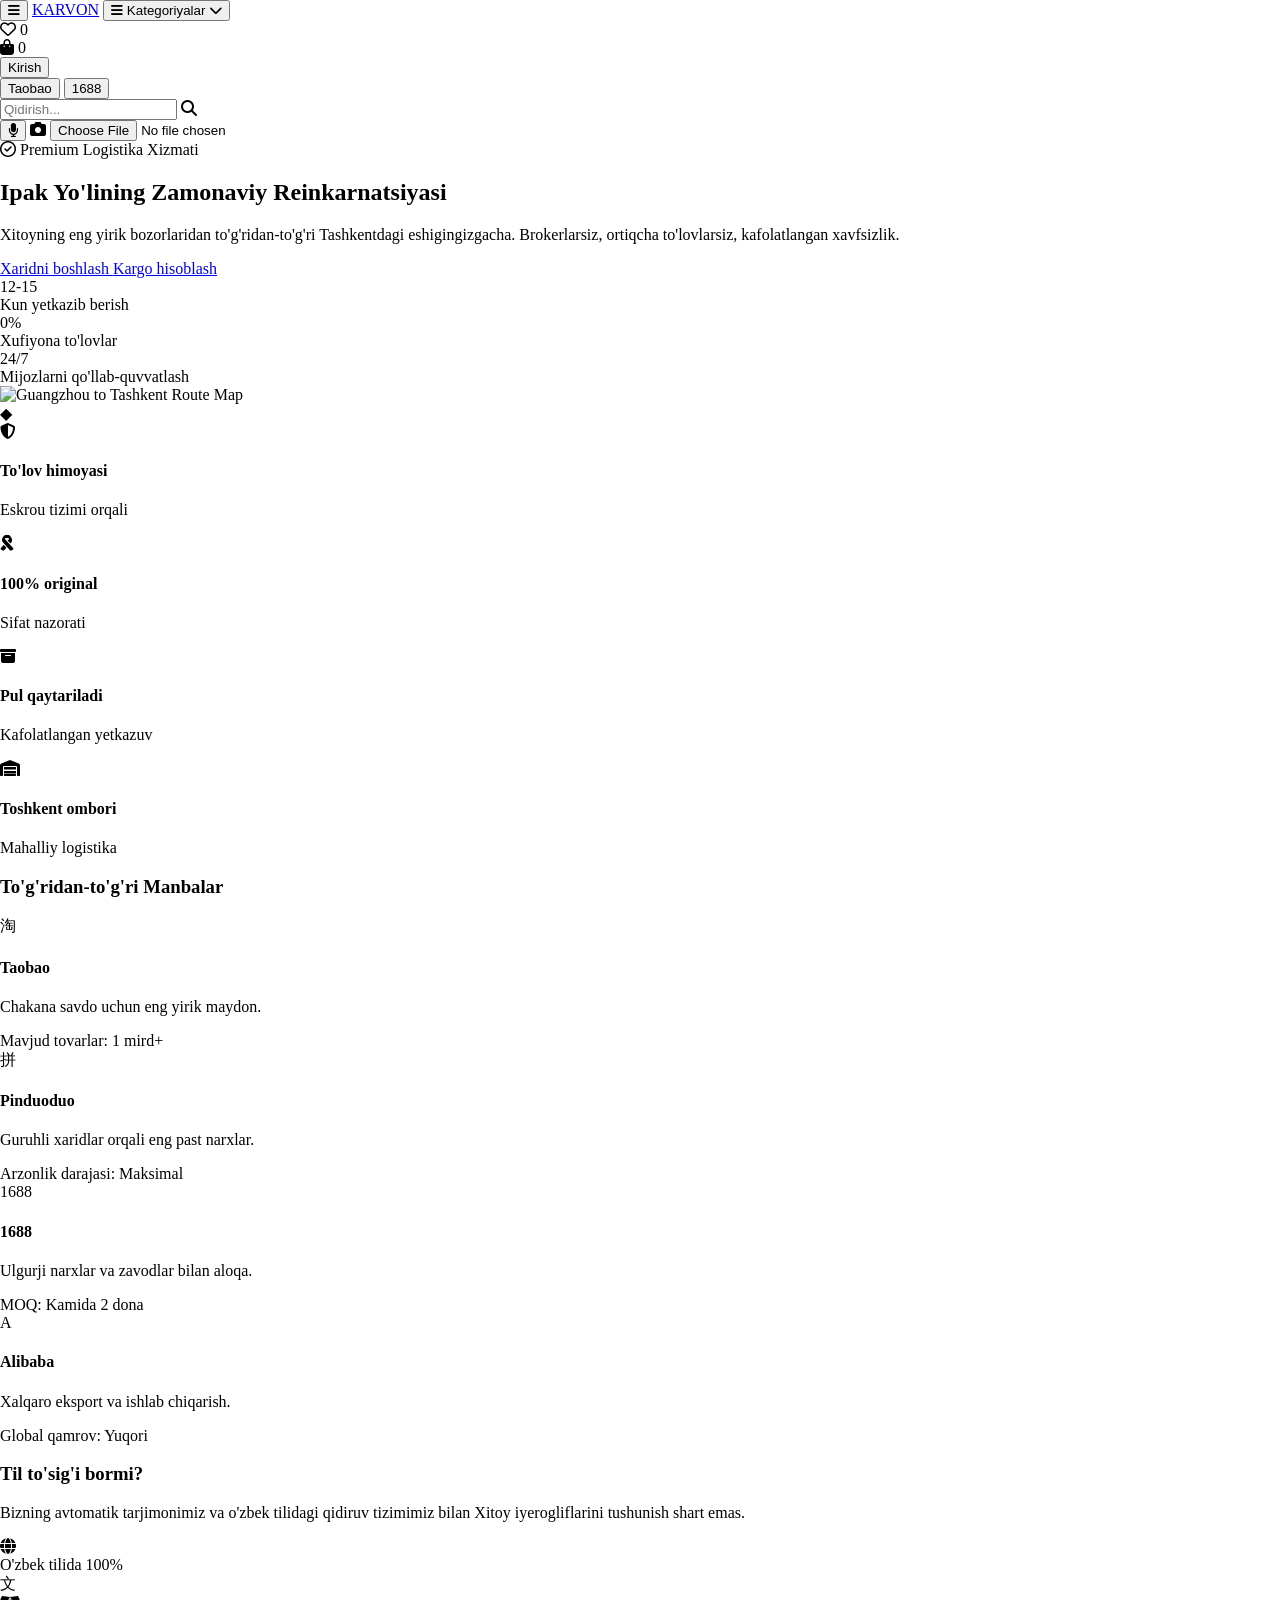
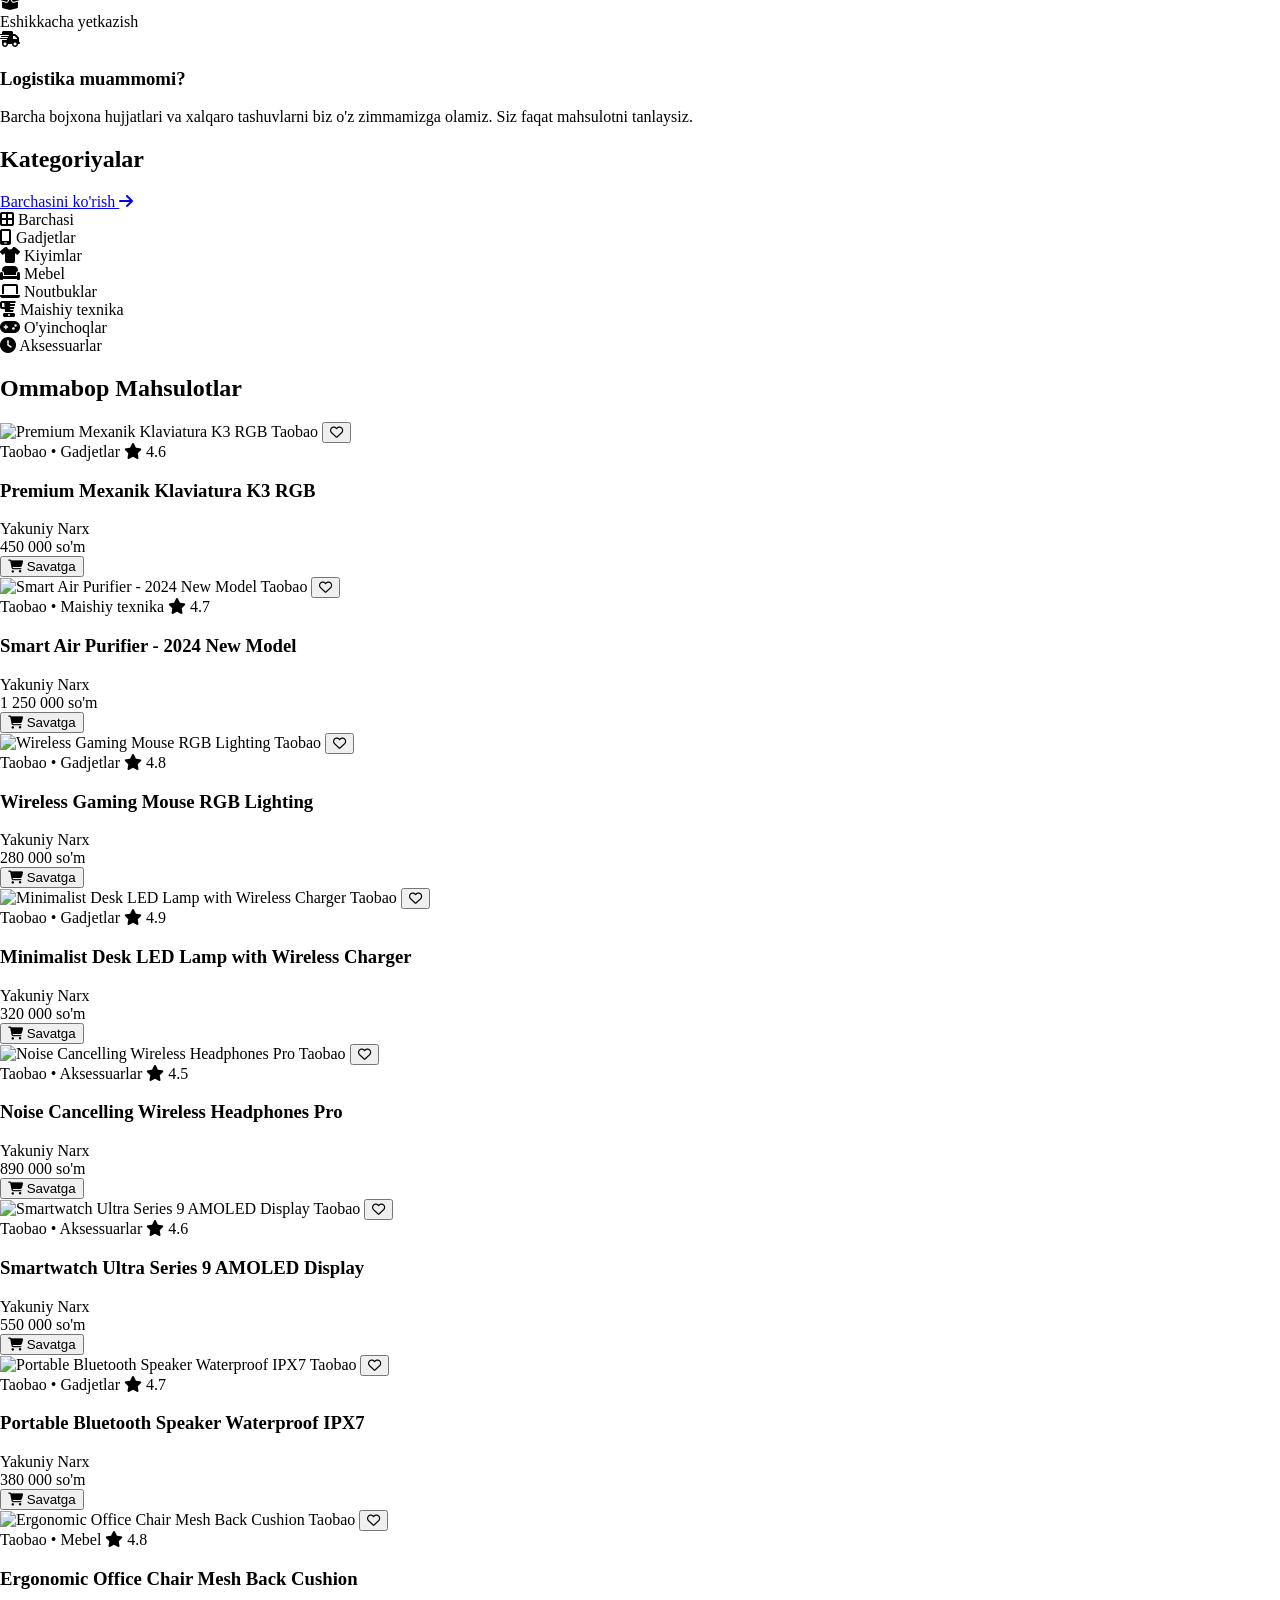
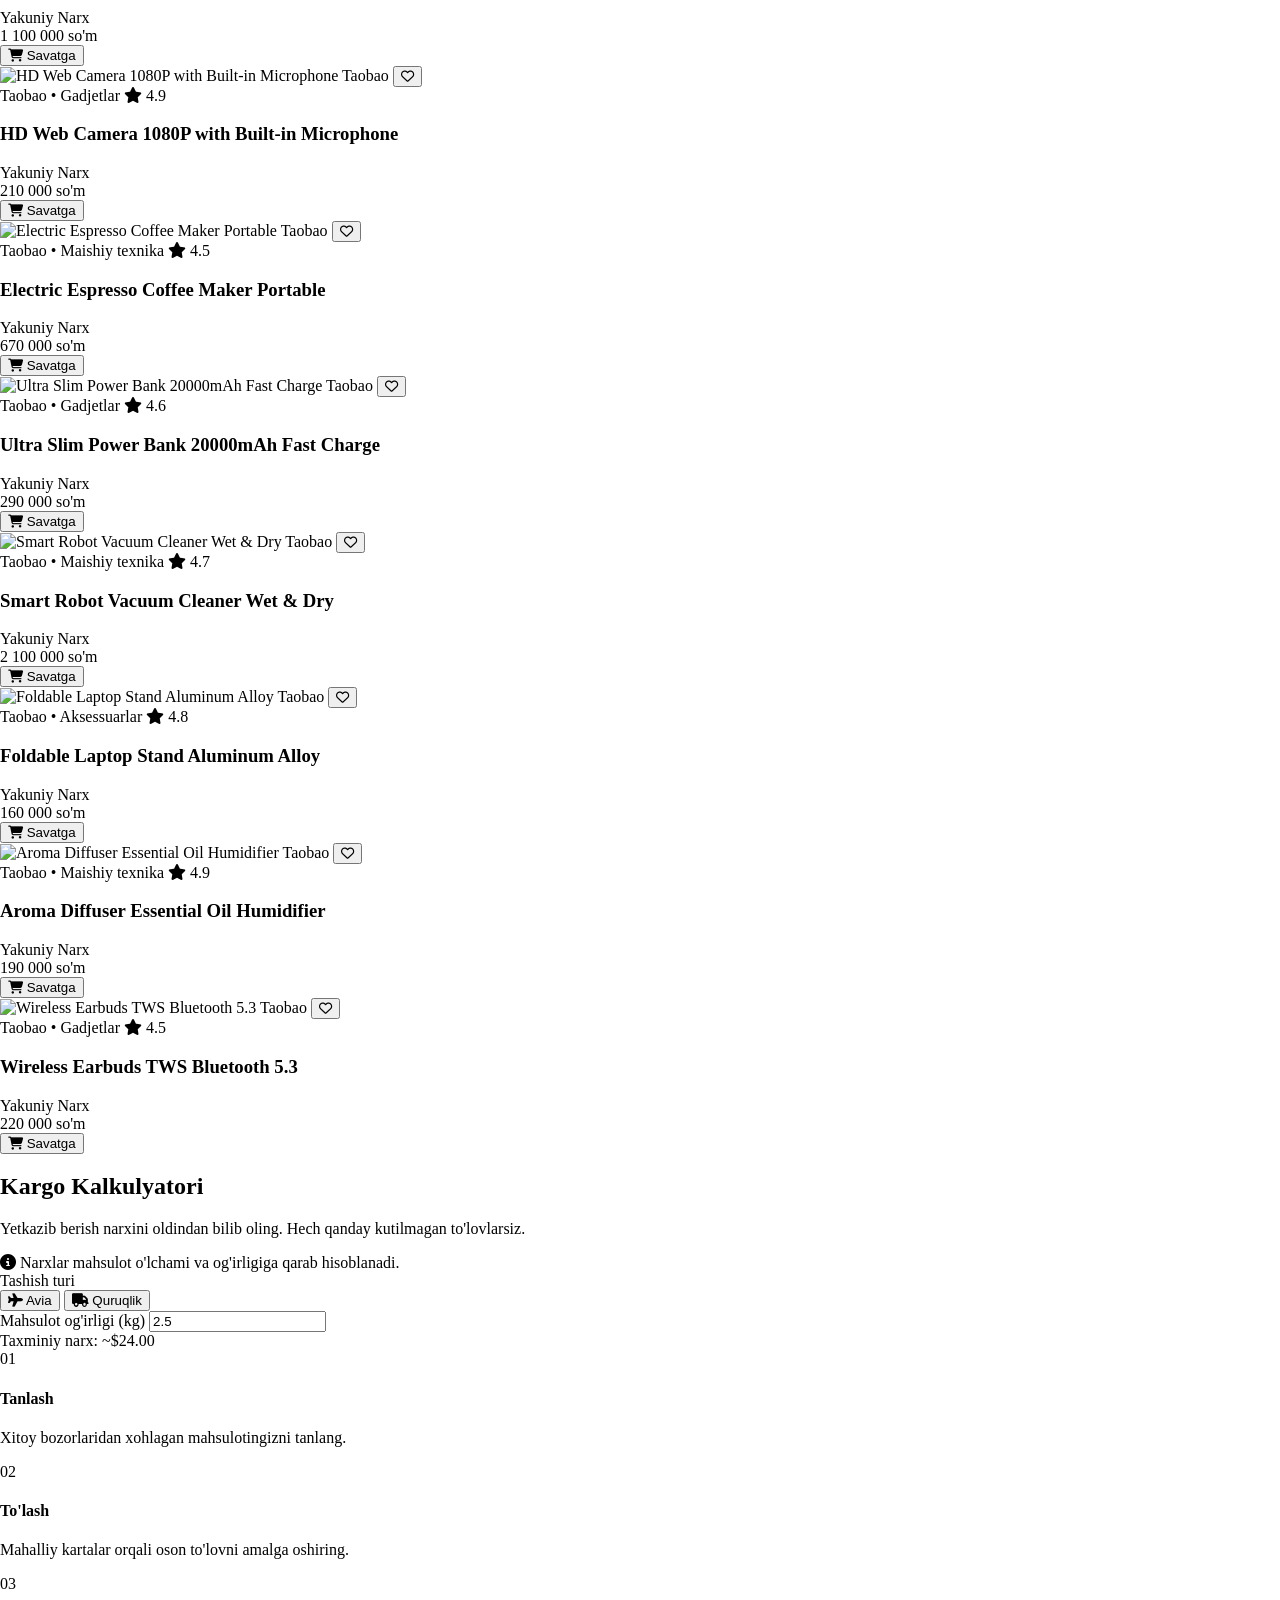
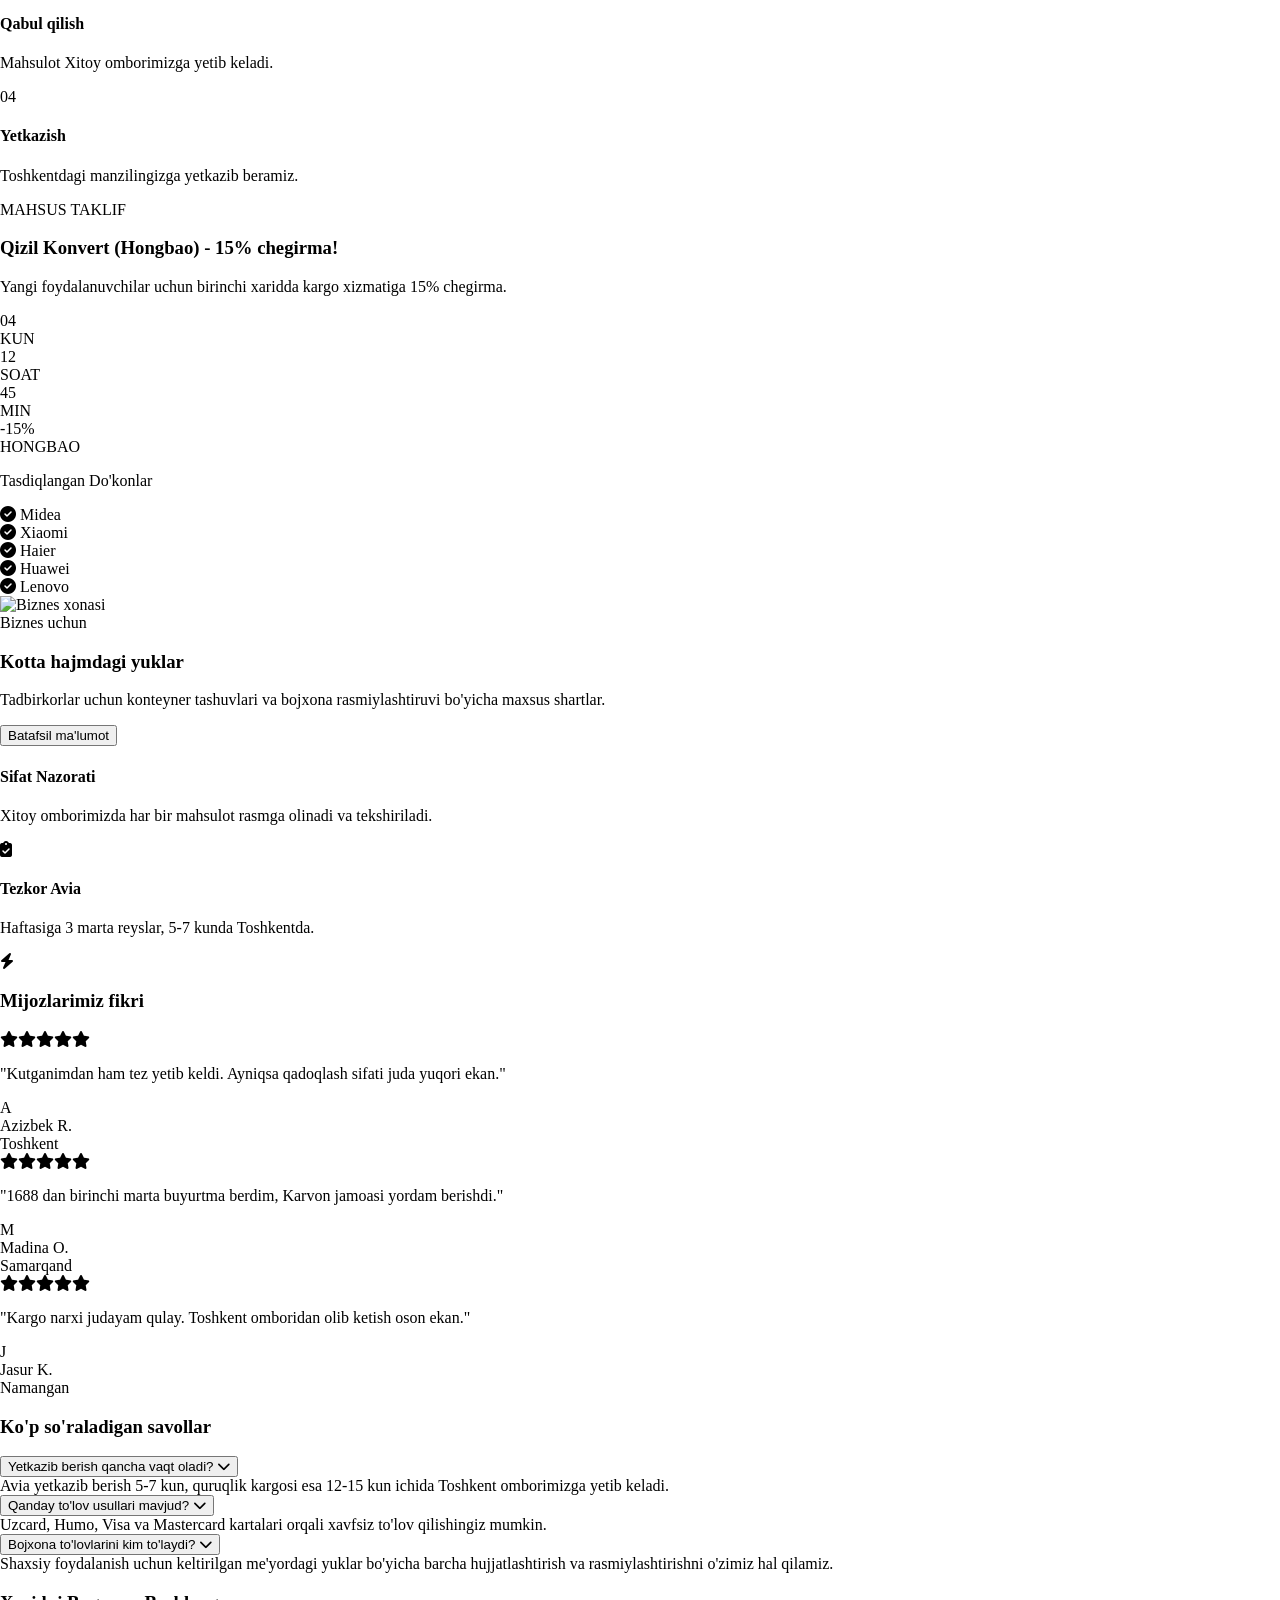
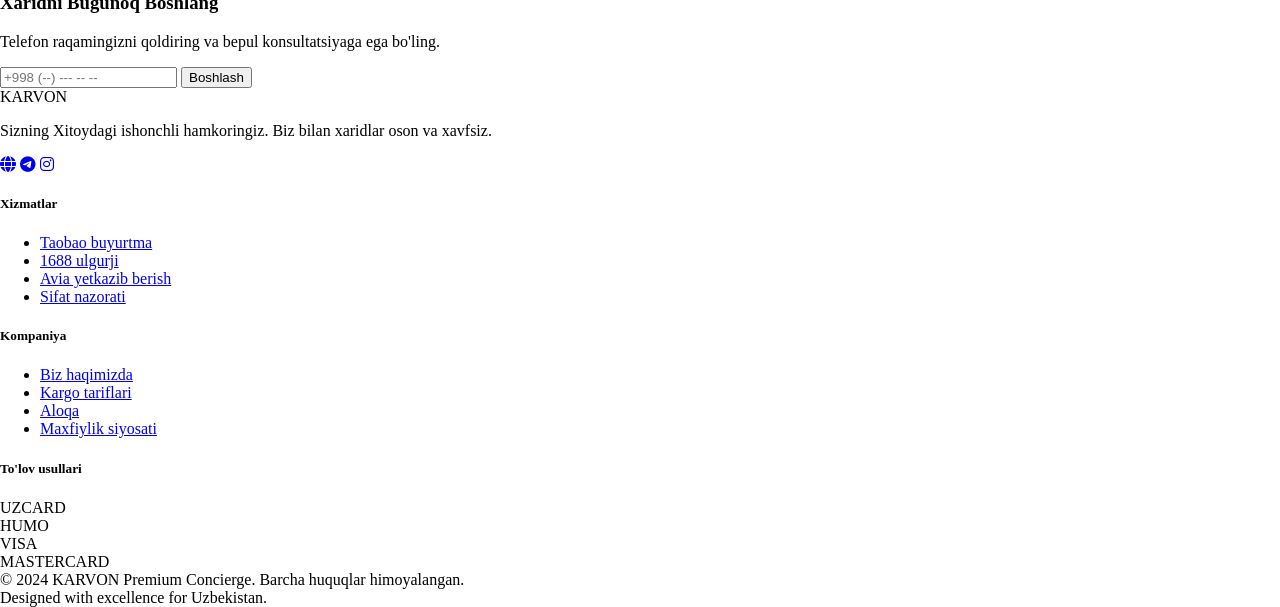
==== commit 82063675: "logoalmshdi" ====
--- a/index.html
+++ b/index.html
@@ -20,16 +20,7 @@
             <div class="badge-ring"></div>
             <div class="badge-ring spin"></div>
             <div class="badge">
-                <svg viewBox="0 0 64 64" fill="none">
-                    <!-- Stilizlashtirilgan yuk mashinasi belgisi -->
-                    <rect x="6" y="26" width="30" height="16" rx="1.5" fill="#101a2e" />
-                    <path d="M36 30h10l8 8v4H36z" fill="#e0262c" />
-                    <rect x="8" y="30" width="22" height="3" fill="#f4f6fb" opacity="0.85" />
-                    <circle cx="18" cy="44" r="5" fill="#101a2e" />
-                    <circle cx="18" cy="44" r="2" fill="#f4f6fb" />
-                    <circle cx="44" cy="44" r="5" fill="#101a2e" />
-                    <circle cx="44" cy="44" r="2" fill="#f4f6fb" />
-                </svg>
+                <img src="./images/image.png" class="w-full h-full object-cover rounded-full" alt="">
             </div>
         </div>
 
@@ -64,6 +55,8 @@
         </div>
     </div>
 
+
+
     <header class="border-b border-zinc-800 bg-[#0e0c0d]/90 backdrop-blur sticky top-0 z-50">
         <div class="max-w-7xl mx-auto px-4 py-3 flex flex-wrap items-center justify-between gap-3 md:gap-4">
 
@@ -183,14 +176,14 @@
                     </p>
 
                     <div class="flex flex-col sm:flex-row flex-wrap items-stretch sm:items-center gap-3 sm:gap-4 pt-2">
-                        <button
+                        <a href="./pages/market.html"
                             class="w-full sm:w-auto px-6 py-3 bg-red-600 hover:bg-red-700 text-white font-semibold text-sm rounded-xl transition shadow-lg shadow-red-600/20">
                             Xaridni boshlash
-                        </button>
-                        <button
+                        </a>
+                        <a href="#kargo"
                             class="w-full sm:w-auto px-6 py-3 bg-zinc-900 hover:bg-zinc-800 border border-zinc-800 text-amber-400 font-semibold text-sm rounded-xl transition">
                             Kargo hisoblash
-                        </button>
+                        </a>
                     </div>
 
                     <div class="grid grid-cols-3 gap-3 sm:gap-6 pt-6 sm:pt-8 border-t border-zinc-900">
@@ -521,7 +514,7 @@
         </div>
     </section>
     <!-- KARGO KALKULYATORI, QADAMLAR VA CHEGIRMA SECTION -->
-    <section class="bg-[#0e0c0d] text-white py-10 sm:py-16 px-4 md:px-8 border-b border-zinc-900">
+    <section id="kargo" class="bg-[#0e0c0d] text-white py-10 sm:py-16 px-4 md:px-8 border-b border-zinc-900">
         <div class="max-w-7xl mx-auto space-y-12 sm:space-y-20">
 
             <!-- 1. KARGO KALKULYATORI BLOKI -->
